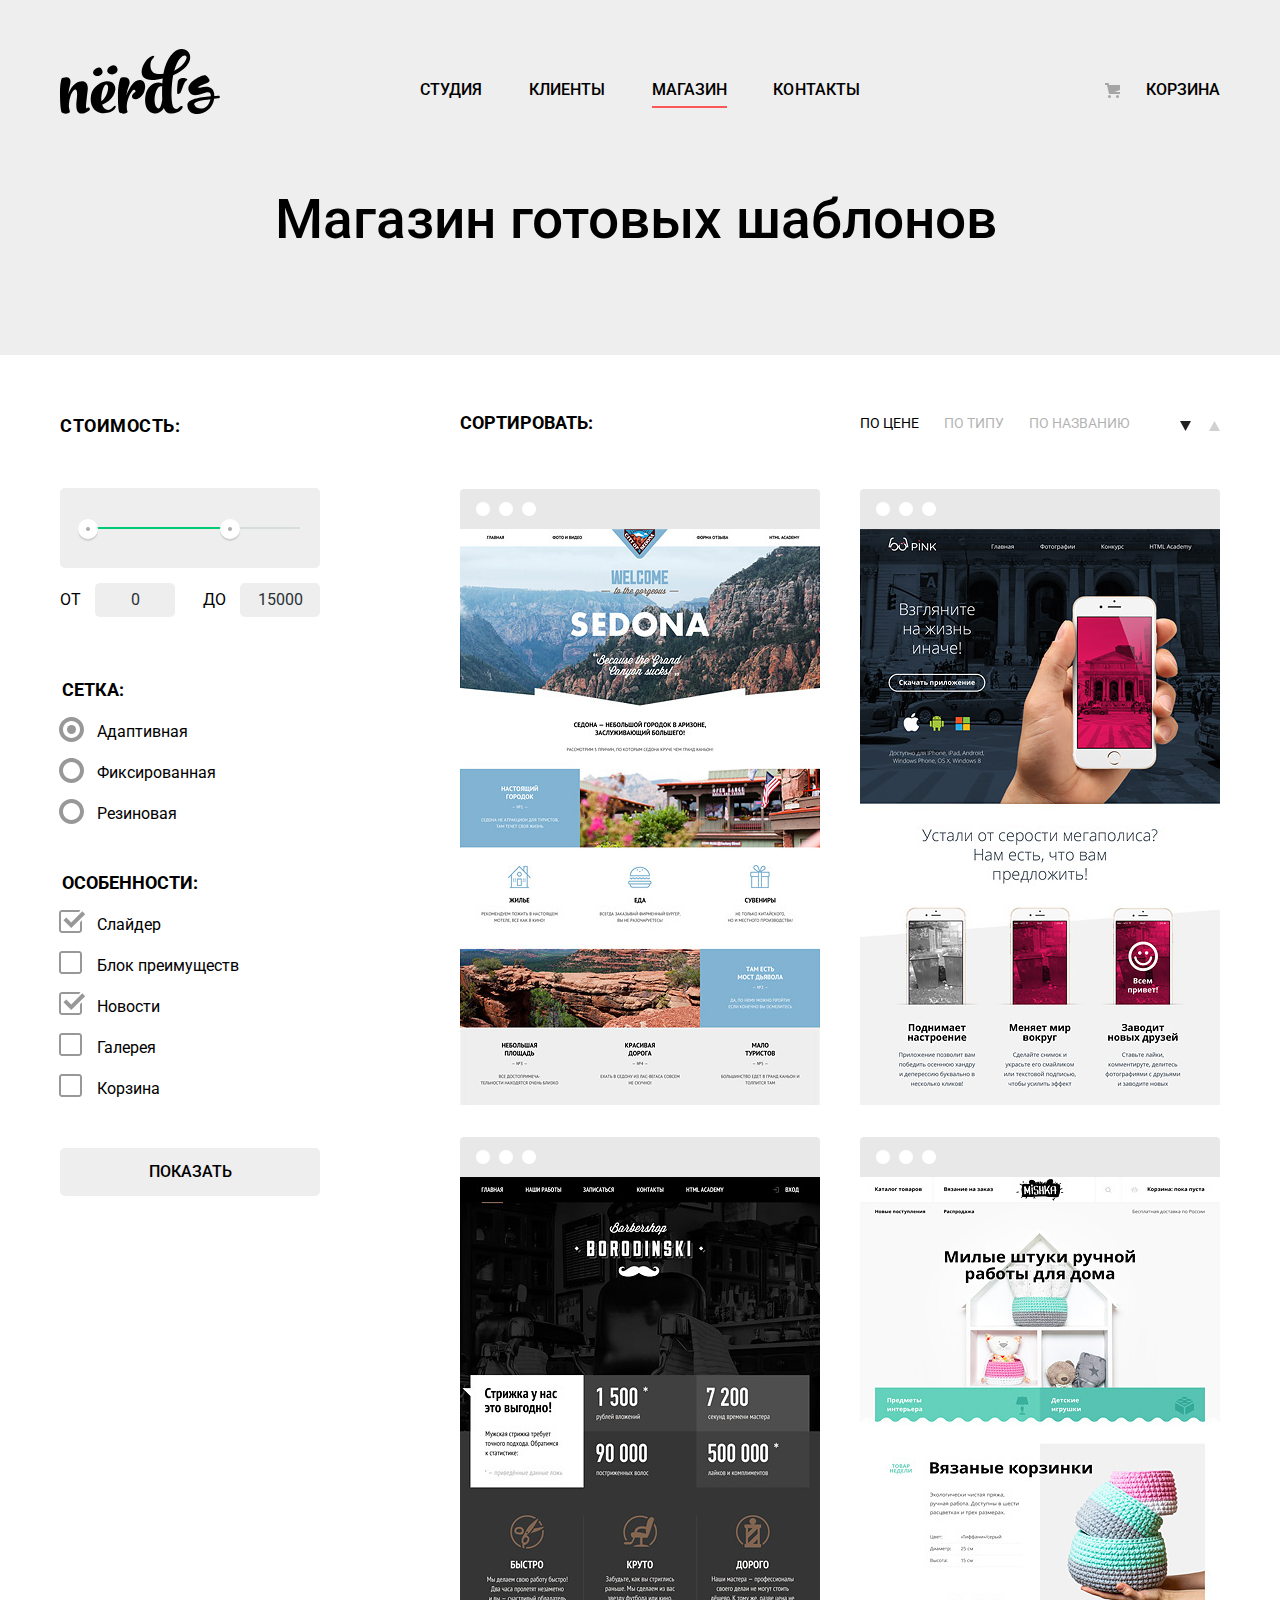
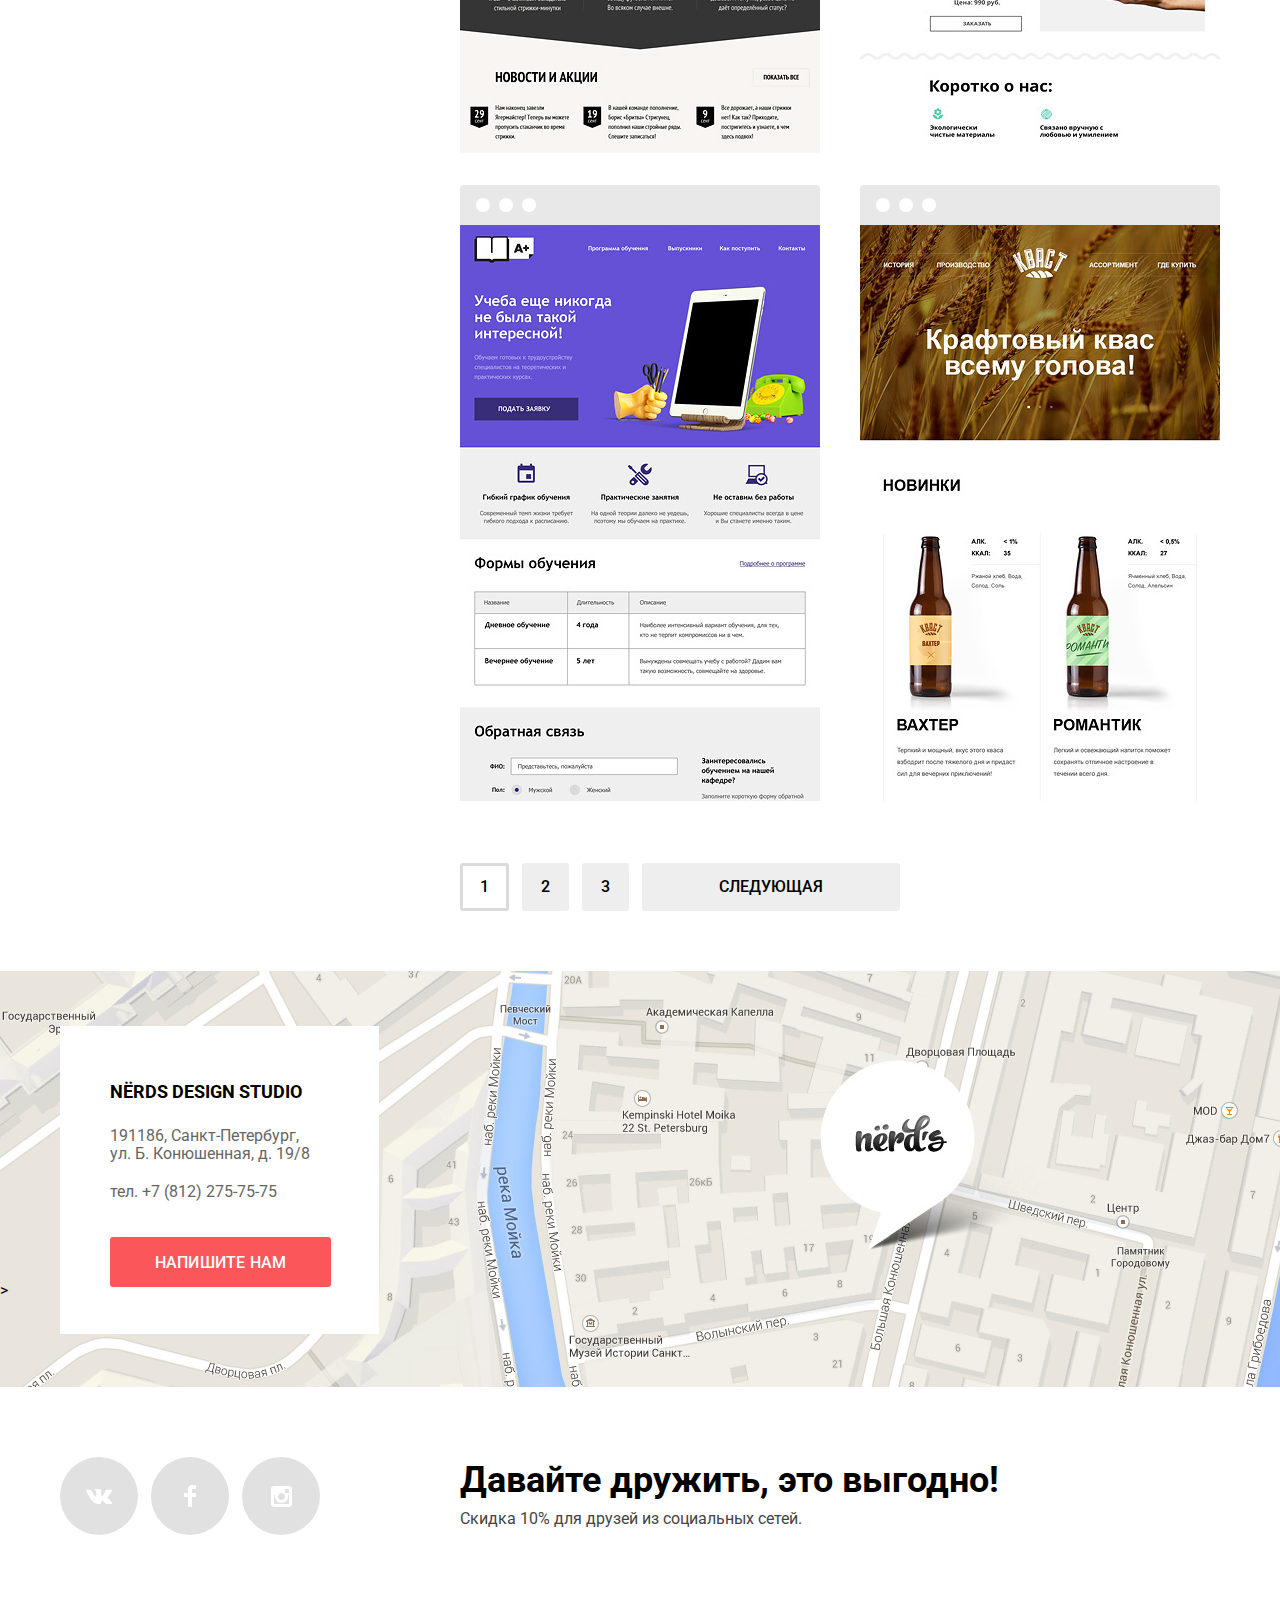
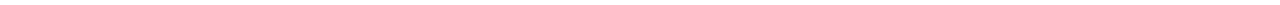
==== catalog.html @ 483138cd "+" ====
<!DOCTYPE html>
<html lang="ru">
<head>
	<meta charset="utf-8">
	<title>HTML Academy: Нёрдс</title>
	<link href="https://fonts.googleapis.com/css?family=Roboto:400,500,700&amp;subset=cyrillic" rel="stylesheet">
	<link rel="stylesheet" href="css/normalize-min.css">
	<link rel="stylesheet" href="css/style.css">
</head>
<body class="inner-page">
	<header class="header">
		<div class="container">
			<nav class="main-navigation">
				<a class="main-header-logo" href="index.html">
					<img src="img/nerds-logo.svg" alt="Дизайн-студия Nerds" width="160" height="65">
				</a>
				<ul class="site-navigation">
					<li><a href="index.html">Студия</a></li>
					<li><a href="#">Клиенты</a></li>
					<li class="site-navigation-current"><a href="catalog.html">Магазин</a></li>
					<li><a href="#">Контакты</a></li>
				</ul>
					<a class="cart" href="#">Корзина</a>
			</nav>
			<h1 class="page-title">Магазин готовых шаблонов</h1>
		</div>
	</header>
	<main class="container main-container">
		<div class="catalog-colums">
		<section class="filters-col">
			<h2 class="visually-hidden">Фильтр товаров</h2>
			<form class="filter" method="get" action="https://echo.htmlacademy.ru">
				<fieldset class="filter-item">
					<legend class="filter-item-cost">Стоимость:</legend>
					<div class="range-filter">
						<div class="range-controls">
							<div class="scale">
								<div class="bar"></div>
							</div>
							<div class="toggle toggle-min"></div>
							<div class="toggle toggle-max"></div>
						</div>
						<div class="price-controls">
							<label class="min-price">от
							<input type="text" name="min-price" value="0">
							</label>
							<label class="max-price">до
							<input type="text" name="max-price" value="15000"></label>
						</div>
					</div>
				</fieldset>
				<fieldset class="filter-grid">
					<legend>Сетка:</legend>
					<ul>
						<li class="filter-option">
							<input class="visually-hidden filter-input filter-radio" type="radio" name="grid" value="adaptive" checked id="filter-adaptive">
							<label for="filter-adaptive">Адаптивная</label></li>
						<li class="filter-option">
							<input class="visually-hidden filter-input filter-radio" type="radio" name="grid" value="fixed" id="filter-fixed">
							<label for="filter-fixed">Фиксированная</label></li>
						<li class="filter-option">
							<input class="visually-hidden filter-input filter-radio" type="radio" name="grid" value="rubber" id="filter-rubber">
							<label for="filter-rubber">Резиновая</label></li>
					</ul>
				</fieldset>
				<fieldset class="filter-features">
					<legend>Особенности:</legend>
					<ul>
						<li class="filter-option">
							<input class="visually-hidden filter-input filter-checkbox" type="checkbox" name="slider" checked id="filter-slider"><label for="filter-slider">Слайдер</label></li>
						<li class="filter-option">
							<input class="visually-hidden filter-input filter-checkbox" type="checkbox" name="benefit-block" id="filter-benefit-block"><label for="filter-benefit-block">Блок преимуществ</label></li>
						<li class="filter-option">
							<input class="visually-hidden filter-input filter-checkbox" type="checkbox" name="news" checked id="filter-news"><label for="filter-news">Новости</label></li>
						<li class="filter-option">
							<input class="visually-hidden filter-input filter-checkbox" type="checkbox" name="gallery" id="filter-gallery"><label for="filter-gallery">Галерея</label></li>
						<li class="filter-option">
							<input class="visually-hidden filter-input filter-checkbox" type="checkbox" name="cart" id="filter-cart"><label for="filter-cart">Корзина</label></li>
					</ul>
				</fieldset>
				<button type="submit" class="filter-button button">Показать</button>
			</form>
		</section>
		<section class="catalog-col">
			<h2 class="visually-hidden">Выбор макета</h2>
			<div class="filters-block">
				<p class="sort">Сортировать:</p>
				<ul class="sorting-list">
					<li class="sorting-list-current">По цене</li>
					<li><a href="#">По типу</a></li>
					<li><a href="#">По названию</a></li>
				</ul>
				<ul class="sorting-direction">
					<li><a class="sorting-link sorting-link-current" href="#"><svg xmlns="http://www.w3.org/2000/svg" xmlns:xlink="http://www.w3.org/1999/xlink" width="11" height="10" viewBox="0 0 11 10"><path fill="#231F20" d="M5.5 10L0 0h11"/></svg></a></li>
					<li><a class="sorting-link" href="#"><svg xmlns="http://www.w3.org/2000/svg" width="11" height="10" viewBox="0 0 11 10"><path fill="#231F20" d="M5.5 0L0 10h11z"/></svg></a></li>
				</ul>
			</div>
			<div class="catalog-list">
				<div class="catalog-item catalog-item-current">
					<img src="img/img-sedona.jpg" alt="Sedona" width="360" height="576">
					<div class="catalog-item-info">
						<h3 class="catalog-item-title"><a href="#">SEDONA</a></h3>
						<p>Информационный сайт для туристов</p>
						<a href="#" class="catalog-btn">9 900 руб.</a>
					</div>
				</div>
				<div class="catalog-item">
					<img src="img/img-pink.jpg" alt="Pink" width="360" height="576">
					<div class="catalog-item-info">
						<h3 class="catalog-item-title"><a href="#">PINK APP</a></h3>
						<p>Продуктовый лендинг приложения для iOS и Android</p>
						<a href="#" class="catalog-btn">9 900 руб.</a>
					</div>
				</div>
				<div class="catalog-item">
					<img src="img/img-barbershop.jpg" alt="Borododinski" width="360" height="576">
					<div class="catalog-item-info">
						<h3 class="catalog-item-title"><a href="#">BARBERSHOP</a></h3>
						<p>Сайт для салона красоты. Для мужчин, да.</p>
						<a href="#" class="catalog-btn">9 900 руб.</a>
					</div>
				</div>
				<div class="catalog-item">
					<img src="img/img-mishka.jpg" alt="Mishka" width="360" height="576">
					<div class="catalog-item-info">
						<h3 class="catalog-item-title"><a href="#">MISHKA</a></h3>
						<p>Интернет-магазин вязанных игрушек</p>
						<a href="#" class="catalog-btn">9 900 руб.</a>
					</div>
				</div>
				<div class="catalog-item">
					<img src="img/img-aplus.jpg" alt="Obuchenie" width="360" height="576">
					<div class="catalog-item-info">
						<h3 class="catalog-item-title"><a href="#">A PLUS</a></h3>
						<p>Лендинг курсов повышения квалификации</p>
						<a href="#" class="catalog-btn">9 900 руб.</a>
					</div>
				</div>
				<div class="catalog-item">
					<img src="img/img-kvast.jpg" alt="Kwas" width="360" height="576">
					<div class="catalog-item-info">
						<h3 class="catalog-item-title"><a href="#">КВАСТ</a></h3>
						<p>Промо-сайт производителя крафтового кваса</p>
						<a href="#" class="catalog-btn">9 900 руб.</a>
					</div>
				</div>
			</div>
			<ul class="pagination-list">
				<li class="pagination-item pagination-item-current"><a href="#">1</a></li>
				<li class="pagination-item"><a href="#">2</a></li>
				<li class="pagination-item"><a href="#">3</a></li>
				<li class="pagination-item pagination-item-next "><a href="#">Следующая</a></li>
			</ul>
		</section>
		</div>
	</main>
	<footer class="footer">
		<div class="map">
			<div class="container">
				<div class="write-us">
					<p class="write-title">Nёrds design studio</p>
					<p class="write-contact">191186, Санкт-Петербург, ул. Б. Конюшенная, д. 19/8</p>
					<p class="write-contact"> тел. +7 (812) 275-75-75</p>
					<a class="write-btn btn red-btn" href="#">Напишите нам</a>
				</div>
			</div>>
		</div>
		<div class="footer-row">
			<div class="container">
				<div class="social-icon">
					<ul>
						<li><a class="social-button" href="#">
							<span class="visually-hidden">Вконтакте</span>
							<svg version="1.1" id="Layer_1" xmlns="http://www.w3.org/2000/svg" xmlns:xlink="http://www.w3.org/1999/xlink" x="0px" y="0px"
	 width="26px" height="15px" viewBox="0 0 26 15" enable-background="new 0 0 26 15" xml:space="preserve">
<path fill="#FFFFFF" d="M16.138,11.51c0.956-0.309,2.18,2.04,3.483,2.939c0.978,0.681,1.727,0.534,1.727,0.534l3.473-0.05
	c0,0,1.815-0.112,0.957-1.554c-0.071-0.12-0.503-1.069-2.585-3.022c-2.177-2.043-1.882-1.712,0.739-5.244
	c1.597-2.153,2.236-3.468,2.036-4.028c-0.192-0.539-1.365-0.399-1.365-0.399L20.69,0.713c-0.381,0.001-0.704,0.119-0.851,0.515
	c-0.003,0.004-0.621,1.666-1.445,3.079c-1.741,2.989-2.436,3.148-2.724,2.961c-0.661-0.433-0.494-1.737-0.494-2.664
	c0-2.897,0.432-4.105-0.846-4.417c-0.427-0.104-0.739-0.172-1.828-0.182c-1.392-0.021-2.574,0-3.244,0.329
	c-0.445,0.223-0.786,0.712-0.579,0.74c0.26,0.035,0.843,0.16,1.155,0.586c0.401,0.552,0.389,1.789,0.389,1.789
	s0.229,3.411-0.54,3.834c-0.528,0.29-1.25-0.302-2.803-3.016C6.087,2.879,5.488,1.345,5.488,1.345S5.372,1.06,5.162,0.904
	C4.912,0.719,4.562,0.66,4.562,0.66L0.848,0.684c0,0-0.558,0.016-0.763,0.262C-0.097,1.164,0.07,1.614,0.07,1.614
	s2.909,6.881,6.203,10.347c3.02,3.182,6.452,2.971,6.452,2.971h1.555c0,0,0.469-0.054,0.709-0.312
	c0.224-0.24,0.214-0.691,0.214-0.691S15.172,11.82,16.138,11.51z"/>
</svg>
						</a></li>
						<li><a class="social-button" href="#">
							<span class="visually-hidden">Фейсбук</span>
							<svg version="1.1" id="Layer_2" xmlns="http://www.w3.org/2000/svg" xmlns:xlink="http://www.w3.org/1999/xlink" x="0px" y="0px"
	 width="12px" height="22px" viewBox="0 0 12 22" enable-background="new 0 0 12 22" xml:space="preserve">
<path fill="#FFFFFF" d="M12,4V0H8C5.791,0,4,1.791,4,4v4H0v4h4v10h4V12h4V8H8V4H12z"/>
</svg></a></li>
						<li><a class="social-button" href="#">
							<span class="visually-hidden">Инстаграм</span>
							<svg version="1.1" id="Layer_3" xmlns="http://www.w3.org/2000/svg" xmlns:xlink="http://www.w3.org/1999/xlink" x="0px" y="0px"
	 width="21px" height="21px" viewBox="0 0 21 21" enable-background="new 0 0 21 21" xml:space="preserve">
<path fill="#FFFFFF" d="M18,0H3C1.35,0,0,1.35,0,3v15c0,1.65,1.35,3,3,3h15c1.65,0,3-1.35,3-3V3C21,1.35,19.65,0,18,0z M10.5,7
	c1.93,0,3.5,1.57,3.5,3.5S12.43,14,10.5,14S7,12.43,7,10.5S8.57,7,10.5,7z M18,18H3V9h1.181C4.067,9.482,4,9.983,4,10.5
	c0,3.59,2.91,6.5,6.5,6.5s6.5-2.91,6.5-6.5c0-0.517-0.066-1.018-0.181-1.5H18V18z M18,7h-4V3h4V7z"/>
</svg>
						</a></li>
					</ul>
				</div>
				<div class="footer-text">
					<p class="footer-text-title">Давайте дружить, это выгодно!</p>
					<p class="footer-text-description">Скидка 10% для друзей из социальных сетей.</p>
				</div>
			</div>
		</div>
	</footer>
	<section class="modal modal-wrt-us">
		<p class="modal-info">Напишите нам</p>
		<form class="appointment-form" action="https://echo.htmlacademy.ru" method="post">
			<p class="appointment-info">
				<label for="appointment-name">Ваше имя:</label>
				<input id="appointment-name" type="text" name="name" value="" placeholder="Имя Фамилия">
			</p>
			<p class="appointment-info">
				<label for="appointment-email">Ваш e-mail:</label>
				<input id="appointment-email" type="email" name="email" value="" placeholder="email@example.com">
			</p>
			<p class="appointment-info">
				<label for="appointment-text">Текст письма:</label>
				<textarea id="appointment-text" name="text" placeholder="В свободной форме"></textarea>
			</p>
			<button class="modal-write-btn" type="submit">Отправить</button>	
		</form>
		<button class="modal-close" type="button">Закрыть</button>
	</section>
	<!--<p>Репозиторий создан для обучения на интенсивном онлайн‑курсе «<a href="https://htmlacademy.ru/intensive/htmlcss">Профессиональный HTML и CSS, уровень 1</a>».</p>
	<script src="js/script-min.js"></script>-->
</body>
</html>
---- css/style.css ----
body {
	margin: 0;
	padding: 0;
	min-width: 1200px;

	font-family: Roboto, Arial, sans-serif;
	font-size: 16px;
	line-height: 24px;
	font-weight: 400;
	color: #000000;

	background-color: #ffffff;
}
a {
	text-decoration: none;
}

.container {
	width: 1200px;
	margin: 0 auto;
	padding: 0 20px;
	-webkit-box-sizing: border-box;
	        box-sizing: border-box;
}

.visually-hidden {
  position: absolute;
  width: 1px;
  height: 1px;
  clip: rect(0 0 0 0);
}
/*кнопки*/
.btn {
	position: relative;
	display: inline-block;
	padding: 17px 16px 15px;
	font-weight: 500;
	font-size: 16px;
	line-height: 18px;
	font-family: inherit;
	vertical-align: middle;
	text-align: center;
	text-transform: uppercase;
	text-decoration: none;
	letter-spacing: 0.012em;
	border: none;
	border-radius: 3px;
	cursor: pointer;
}

.btn:focus {
    -webkit-box-shadow: 0 0 3px 1px rgb(141, 165, 230);
            box-shadow: 0 0 3px 1px rgb(141, 165, 230);
}
.btn:active {
  	color: rgba(255, 255, 255, 0.3);
    -webkit-box-shadow: 0 3px rgba(0, 0, 0, 0.1) inset;
            box-shadow: 0 3px rgba(0, 0, 0, 0.1) inset;
}
.slide-btn {
	width: 240px;
	padding: 15px 0;
}
.red-btn {
  	color: #ffffff;
  	background-color: #fb565a;
}
.features-btn {
	padding: 15px 41px;
}
.red-btn:hover,
.red-btn:focus {
  	background-color: #e74246;
}

.red-btn:active {
  	background-color: #d7373b;
}
.green-btn{
  	color: rgb(255, 255, 255);
  	background-color: #00ca74;
}
.green-btn:hover,
.green-btn:focus {
  	background-color: #00bc6c;
}
.green-btn:active {
  	background-color: #00aa62;
}
.yellow-btn{
  	color: #ffffff;
  	background-color: #efc84a;
}
.yellow-btn:hover,
.yellow-btn:focus {
  	background-color: #eab534;
}
.yellow-btn:active {
  	background-color: #eab534;
}

.social-button {
	display: -webkit-box;
	display: -ms-flexbox;
	display: flex;
	-webkit-box-align: center;
	    -ms-flex-align: center;
	        align-items: center;
	-webkit-box-pack: center;
	    -ms-flex-pack: center;
	        justify-content: center;
	height: 78px;
	width: 78px;
	background-color: #e1e1e1;
	border-radius: 50%;
}

.social-button:hover {
	background-color: #e74246;
}

.social-button:focus {
	background-color: #d7373b;
	-webkit-box-shadow: inset 0 3px 0 0 #c23235;
	        box-shadow: inset 0 3px 0 0 #c23235;
}
.social-button:hover path {
	fill: #ffffff;
}
.social-button:focus path {
	fill: rgba(227,115,118, 0.3);
}
.write-btn {
	min-width: 189px;
  	margin: 36px 0 0 50px;
}
/*Кнопки*/
.header {
	background-color: #eeeeee;

	margin-bottom: 80px;
}
.main-navigation {
	display: -webkit-box;
	display: -ms-flexbox;
	display: flex;
	
}
.main-header-logo {
	
	width: 160px;
	margin-right: 200px;
	margin-top: 49px;
}
.site-navigation {
	display: -webkit-box;
	display: -ms-flexbox;
	display: flex;
	-webkit-box-pack: justify;
	    -ms-flex-pack: justify;
	        justify-content: space-between;

	width: 440px;
	margin-right: auto;
	margin-top: 75px;
	padding: 0;
	letter-spacing: 0.0047em;
}
.site-navigation-current {
  position: relative;
}

.site-navigation-current a:not([href]) {
  background-color: #000000;
}

.site-navigation-current::after {
  content: "";

  position: absolute;
  left: 0;
  bottom: 0;

  height: 2px;
  width: 100%;

  background-color: #fb565a;
}
.cart {
	position: relative;

	width: 160px;
	margin-top: 75px;

	padding: 0px;

	text-align: right;
}
.cart-current {
  position: relative;
}
.cart::before {
	content: "";

	position: absolute;
	top: 8px;
	left: 45px;

	width: 15px;
	height: 15px;

	background-image: url(../img/cart-icon.svg);
	background-repeat: no-repeat;
	background-position: 0 0;
	opacity: 0.3;
}

.cart-current a:not([href]) {
  background-color: #000000;
}
.cart-current::after {
  content: "";

  position: absolute;
  bottom: 0;
  left: 50px;
  right: 1px;

  height: 2px;

  background-color: #fb565a;
}

a.main-header-logo:hover {
	opacity: 0.8;
}
a.main-header-logo:focus {
	opacity: 0.3;
}

.main-navigation {
	font-size: 16px;
	line-height: 30px;
	color: #000000;
	text-transform: uppercase;
	font-weight: 500;
}

.site-navigation {
	list-style: none;
}

.site-navigation a,
.cart {
	color: #000000;
}
.site-navigation a:hover,
.cart:hover {
	color: #fb565a; 
}
.site-navigation a:focus,
.cart:focus {
	color: rgba(0,0,0,0.3); 
}
.slider {
	position: relative;
}
.slides {
	margin: 0;
	padding: 0;
}
.slide {
	display: none;
	padding: 67px 0 83px 0;	
}
.slide:nth-child(1) {
	display: block; 
}
.slide:nth-child(1) {
	background-image: url("../img/slider-1.png");
	background-repeat: no-repeat;
	background-position: 433px 9px;
}
.slide:nth-child(2) {
	background-image: url("../img/slider-2.png");
	background-repeat: no-repeat;
	background-position: 100% 0;
}
.slide:nth-child(3) {
	background-image: url("../img/slider-3.png");
	background-repeat: no-repeat;
	background-position: 100% 20px;
}
.slide h3 {
	width: 600px;
	margin: 0;
	margin-bottom: 27px;

	font-size: 55px;
	line-height: 55px;
	font-weight: 500;
}
.slide p {
	font-size: 16px;
	line-height: 24px;
	margin: 0;
	margin-bottom: 40px;
	max-width: 430px;

	color: #283136;
}
.slider-controls {
	position: absolute;
	left: 50%;
	bottom: 104px;
	z-index: 100; 

	width: 160px;
	height: 18px;

	text-align: center;
	font-size: 0;
	-webkit-transform: translateX(-50%);
	    -ms-transform: translateX(-50%);
	        transform: translateX(-50%);
}
.slider-controls i {
	position: relative;

	display: inline-block;
	width: 18px;
	height: 18px;
	padding: 8px; 
	border-radius: 50%; 
	cursor: pointer; 
}

.slider-controls i::after {
	content: ""; 
	
	position: absolute;
	top: 8px; 
	left: 8px;
	z-index: 1;
	
	width: 18px;
	height: 18px;

	background: #ffffff;
	border-radius: 50%;
}

.slider-controls .active::before {
	content: "";

	position: absolute;

	top: 50%;
	left: 50%;
	z-index: 2;

	width: 4px;
  	height: 4px;
  	margin: -4px;
  
  	background-color: inherit;
  	border: 2px solid #c1c1c1;
  	border-radius: 50%;

}
.main-container { 
	color: #000000;

	background-color: #ffffff;	
}
.features-list {
	list-style: none;

	margin: 0px;
	padding: 0px;

	display: -webkit-box;

	display: -ms-flexbox;

	display: flex;
	-webkit-box-pack: start;
	    -ms-flex-pack: start;
	        justify-content: flex-start;
	border-bottom: 2px solid #eeeeee;
}

.features-item {
	width: 300px;

	margin-right: 100px;
	margin-bottom: 80px;
}
.features-list h3 {
	font-size: 24px;
	line-height: 30px;
	font-weight: 500;

	margin: 0;
	padding: 0;

	margin-top: 19px;
	margin-bottom: 15px;
}
.features-list p {
	display: block;

	width: 260px;
	font-size: 16px;
	line-height: 24px;
	color: #283136;

	margin: 0;
	padding: 0;

	margin-bottom: 34px;
}

.features-item a {
	color: #ffffff;
	font-size: 16px;
	line-height: 18px;
	text-transform: uppercase; 
}
.info {
	display: -webkit-box;
	display: -ms-flexbox;
	display: flex;
	-webkit-box-pack: justify;
	    -ms-flex-pack: justify;
	        justify-content: space-between;
	margin-top: 40px;
	padding-bottom: 48px;
    border-bottom: 1px solid #eeeeee;
}

.info-description {
	width: 700px;
}
.info-stats {
	width: 360px;
}

.info-title {
	font-size: 45px;
	line-height: 45px;
	font-weight: 500;
	text-align: left;

	margin: 0;
	padding: 0;

	margin: 34px 0;
}
.info-lead {
	display: block;
	width: 660px;

	font-size: 16px;
	line-height: 24px;

	color: #283136;

	margin: 0;
	padding: 0;

	margin-bottom: 40px;
}
.info-features {
	list-style: none;

	margin: 0;
	padding: 0;
}
.info-features li {
	position: relative;

	margin-left: 37px;
	margin-bottom: 25px;
}

.info-features li::before {
	content: "";
	position: absolute;

	top: 10px;
	left: -35px;

	width: 25px;
	height: 2px;

	background-color: #fb565a;
}
.info-features-title {
	font-size: 16px;
	line-height: 24px;
	font-weight: 700;
	text-transform: uppercase;

	margin: 0;
	padding: 0;

	margin-bottom: 23px;
}
.info-logo {
	margin-bottom: 30px;
}
.info-stats b {
	display: block;

	font-size: 16px;
	line-height: 24px;
	font-weight: 700;
	text-transform: uppercase;

	margin: 0;
	padding: 0;
	margin-left: 17px;
	margin-bottom: 24px;
}
.info-stats-table {
	width: 100%;
	margin: 0;
	padding: 0;
	margin-top: 40px;
	border-collapse: collapse;
}
.info-stats-table td {
	padding: 7px 24px 18px 0;
}
.table-percent {
	font-size: 45px;
	line-height: 37px;
	font-weight: 700;
}
.table-percent span {
	font-size: 23px;
	line-height: 20px;
	font-weight: 700;

	vertical-align: top;
}
.table-text {
	font-size: 16px;
	line-height: 18px;
	color: #283136;
	font-weight: 400;
}
.carousel {
	margin-bottom: 80px
}
.carousel {
  margin: 0 auto;
  width: 1160px;
}
.carousel-list  {
  
  display: -webkit-box;
  
  display: -ms-flexbox;
  
  display: flex;
  
  -webkit-box-pack: justify;
  
      -ms-flex-pack: justify;
  
          justify-content: space-between;
  margin-top: 0;
  padding: 0;
  margin-bottom: 80px;
  border-top: 2px solid #eeeeee;
  border-bottom: 2px solid #eeeeee;
}
.carousel-item {
	position: relative;
}
.carousel-item::after {
  content: " ";

  position: absolute;
  right:-17px;
  top:62px;

  display: block;
  width:3px;
  height:52px;
  background-color:#eeeeee;
}

.carousel-item:last-child::after {
  content: none;
}
.carousel-item {
  display: -webkit-box;
  display: -ms-flexbox;
  display: flex;
  -webkit-box-pack: justify;
      -ms-flex-pack: justify;
          justify-content: space-between;
  width: 260px;
  height: 180px;
  padding: 0;
  margin: 0;
  text-align: center;
  vertical-align: middle;
}

.carousel-item a {
	width: 100%;
	opacity:  0.2; 
}
.carousel-item a:hover {
	opacity: 1;
}

.carousel-item a:focus {
	opacity:  0.1;
}

/*catalog*/
.inner-page .header {
	margin-bottom: 56px;
	min-height: 355px;
}
.page-title {
	font-size: 55px;
	line-height: 55px;
	-webkit-box-align: center;
	    -ms-flex-align: center;
	        align-items: center;
	font-weight: 500;
	margin: 0;
	padding: 0;

	margin-top: 68px;
	margin-left: 215px;
}
.filter-option,
.sorting-list,
.sorting-direction {
	list-style: none;
}
.filter-item {
	margin: 0;
	padding: 0;
	border: none;
	margin-bottom: 58px;
}
.range-filter {
	width: 260px;
	margin-top: 47px;
}
.range-controls {
	position: relative;

	height: 41px;
	background-color: #eeeeee;
	border-radius: 5px;

	margin-bottom: 15px;
	padding-top: 39px;
	padding-right: 20px;
	padding-left: 20px; 
}
.range-controls .scale {
	height: 2px;
	background-color: #d7dcde;
}
.range-controls .bar {
	width: 70%;
	height: 2px;

	background-color: #00ca74;
}
.range-controls .toggle {
	position: absolute;
	top: 31px;
	left: 0;
	width: 4px;
	height: 4px;
	padding: 0;

	border: 8px solid #ffffff;
	background-color: #ababab;
	-webkit-box-shadow: 0 2px 1px 0 #cfcfcf;
	        box-shadow: 0 2px 1px 0 #cfcfcf;
	border-radius: 50%;
	cursor: pointer;
}
.range-controls .toggle-min {
	left: 18px;
}
.range-controls .toggle-max {
	left: 160px;
}
.price-controls {
	font-size: 0;
}
.price-controls label {
	display: inline-block;
	width: 50%;

	font-size: 16px;
	text-transform: uppercase;
}
.price-controls input {
	width: 60px;
	padding: 8px 10px;
	margin-left: 10px;

	font-family: Roboto, Arial, sans-serif;
	font-size: 16px;
	text-align: center;
	color: #283136;

	border: none;
	border-radius: 5px;
	background-color: #eeeeee;
}
.max-price {
	text-align: right;
}

.filters-col {
	width: 260px;

}

.filter ul {
	margin: 0;
	padding: 0;
	margin-top: 15px;
}
.filter fieldset {
 	border: none;
 	padding: 0;
}
.filter legend {
	padding: 0;
	margin: 0;

 	font-size: 18px;
 	line-height: 30px;
  	font-weight: 700;
  	text-transform: uppercase;
}
.filter-item-cost {
	letter-spacing: 0.03em;

}
.filter-grid {
	margin-bottom: 25px;
}
.filter-features {
	margin-bottom: 30px;
}
.filter-option {
	position: relative;
	display: block;

	margin-bottom: 17px;
	margin-left: 35px;
}
.filter-input {
	font-size: 16px;
	line-height: 20px;
	color: #283136;
}

.filter-radio + label::before {
	content: "";
	position: absolute;

	left: -38px;
	top: -3px;

	width: 27px;
	height: 25px;

	background-image: url(../img/radio-off.svg);
	background-repeat: no-repeat;
	background-position: 0 0;
	opacity: 0.4;
}
.filter-radio:checked + label::before {
	content: "";
	position: absolute;

	width: 27px;
	height: 25px;

	left: -38px;
	top: -3px;

	background-image: url(../img/radio-on.svg);
	background-repeat: no-repeat;
	background-position: 0 0;
	opacity: 0.4;
}
.filter-checkbox + label::before {
	content: "";
	position: absolute;

	width: 27px;
	height: 25px;

	left: -38px;
	top: -3px;

	background-image: url(../img/checkbox-off.svg);
	background-repeat: no-repeat;
	background-position: 0 0;
	opacity: 0.4;
}
.filter-checkbox:checked + label::before {
	content: "";
	position: absolute;
	width: 27px;
	height: 25px;
	left: -38px;
	top: -3px;

	background-image: url(../img/checkbox-on.svg);
	background-repeat: no-repeat;
	background-position: 0 0;
	opacity: 0.4;
}

.filter-checkbox:focus + label,
.filter-radio:focus + label,
.filter-checkbox:focus + label::before,
.filter-radio:focus + label::before,
.filter-input + label:hover,
.filter-input + label:hover::before {
	opacity: 1;
	color: #000000;
}
.filter-checkbox:disabled + label,
.filter-radio:disabled + label::before,
.filter-input:disabled + label,
.filter-input:disabled + label::before { 
	opacity: 0.3;
}

.filter-button {
	border: none;
	background-color: #eeeeee;
	font-size: 16px;
	line-height: 18px;
	text-transform: uppercase;
	font-weight: 500;

	padding: 0;
	width: 100%;

	text-align: center;
	vertical-align: middle;

	padding: 15px;
	-webkit-box-sizing: border-box;
	        box-sizing: border-box;
	border-radius: 5px;
}
.filter-button:hover {
	background-color: #dfdfdf; 
}
.filter-button:focus {
	background-color: #d5d5d5;
	color: rgba(0,0,0,0.3);
	-webkit-box-shadow: 2px 0 solid #bfbfbf;
	        box-shadow: 2px 0 solid #bfbfbf;
}
.filters-block {
	display: -webkit-box;
	display: -ms-flexbox;
	display: flex;
	-webkit-box-pack: start;
	    -ms-flex-pack: start;
	        justify-content: flex-start;
	-webkit-box-align: start;
	    -ms-flex-align: start;
	        align-items: flex-start;
	margin-top: 3px;
}
.sort {
	font-size: 18px;
	line-height: 18px; 
	text-transform:uppercase;
	font-weight: 700;
	margin: 0;
	padding: 0;

	width: 400px;
}

.sorting-list {

	display: -webkit-box;

	display: -ms-flexbox;

	display: flex;
	-ms-flex-wrap: wrap;
	    flex-wrap: wrap;
	-webkit-box-align: start;
	    -ms-flex-align: start;
	        align-items: flex-start;
	padding: 0;
	margin: 0;
	margin-bottom: 57px;
	width: 300px;
 	margin-right: 20px;
	text-transform: uppercase;
	
}
.sorting-list li {

	font-size: 14px;
	line-height: 18px;
	margin-right: 25px;

}
.sorting-list a {
	color: #000000;
	opacity: 0.3;
}
.sorting-list a:hover,
.sorting-list a:focus {
	opacity: 0.6;
}

.sorting-list a:active,
.sorting-list-current {
	opacity: 1;
}


.sorting-direction {
	display: -webkit-box;
	display: -ms-flexbox;
	display: flex;
	-webkit-box-pack: justify;
	    -ms-flex-pack: justify;
	        justify-content: space-between;
	-webkit-box-align: center;
	    -ms-flex-align: center;
	        align-items: center;
	margin: 0;
	padding: 0;
	width: 40px
}

.sorting-link {
	opacity: 0.2;
}

.sorting-link:hover {
	opacity: 0.5;
}

.sorting-link-current {
	opacity: 1.0;
}


.catalog-list {
	display: -webkit-box;
	display: -ms-flexbox;
	display: flex;
	-ms-flex-wrap: wrap;
	    flex-wrap: wrap;
	padding: 0;
	margin: 0;
	margin-bottom: 30px;
}
.catalog-col{
	width: 760px;
}
.catalog-colums {
	display: -webkit-box;
	display: -ms-flexbox;
	display: flex;
	-webkit-box-pack: justify;
	    -ms-flex-pack: justify;
	        justify-content: space-between;
}

.catalog-item {
	position: relative;
	width: 358px;
	margin-bottom: 25px;
	margin-right: 42px;
}

.catalog-item-info {
	display: none;
	position: absolute;
	margin: 0;
	width: 240px;
	height: 160px;
	bottom: 0;
	left: 0;
	background-color: #eeeeee;
	padding: 28px 60px 50px 60px;
}

.catalog-item::before {
	content: "";
	display: block;
	width: 360px;
	height: 40px;

	background-image: url(../img/browser.png);
	background-repeat: no-repeat;
	background-position: 0 0;
	opacity: 0.12;
}
.catalog-item:hover .catalog-item-info {
	display: block;
} 


.catalog-item:hover {
	-webkit-box-shadow: 0 6px 15px rgba(0,1,1,.25);
	        box-shadow: 0 6px 15px rgba(0,1,1,.25);
}
.catalog-item:hover::before {

	opacity: 1;
}
.catalog-item h3 {
	margin: 0;
	font-size: 18px;
	line-height: 30px;
	font-weight: 700;
	-webkit-box-align: center;
	    -ms-flex-align: center;
	        align-items: center;
	margin-left: 83px;
	margin-bottom: 15px;
	text-transform: uppercase;
}
.catalog-item-title a{
	color: #000000;
}
.catalog-item-info p {
	width: 200px;
	text-align: center;
	margin: 0;
	
	color: #666666;
	font-size: 16px;
	line-height: 18px;

	-webkit-box-align: center;

	    -ms-flex-align: center;

	        align-items: center;

	margin-left: 20px;
	margin-bottom: 45px;
}

.catalog-btn {
	border: none;
	border-radius: 3px;
	background-color: #fb565a;
	color: #ffffff;
	font-size: 16px;
	line-height: 18px;
	text-align: center;
	text-transform: uppercase;

	padding: 15px 60px;

	margin-bottom: 50px;
	margin-left: 20px;
}
/*кнопки цвет не меняют(((*/
.catalog-btn:hover {
	background-color: #fb565a;
	color: #ffffff;
}
.catalog-btn:focus {
	background-color: #e74246;
	
}
.catalog-btn:active {
	background-color: #d7373b;

}

.catalog-item:nth-child(2n) {
	margin-right: 0px;
}


.pagination-list {
	display: -webkit-box;
	display: -ms-flexbox;
	display: flex;
	-ms-flex-wrap: wrap;
	    flex-wrap: wrap;
	padding: 0;
	margin: 0;
	margin-bottom: 60px;
	list-style: none;
	margin-bottom: 60px
}
.pagination-item {
	margin-right: 13px;
}
.pagination-item:last-child {
	margin-right: 0;
}
.pagination-item a {
	display: block;
	padding: 15px 19px;

	font-size: 16px;
	line-height: 18px;
	color: #000000;
	font-weight: 500;
	text-align: center;

	background-color: #eeeeee;
	text-transform: uppercase;
	border-radius: 3px;
}
.pagination-item a:hover {
	background-color: #dfdfdf;
}
.pagination-item a:focus {
	background-color: #d5d5d5;
	color: rgba(0,0,0,0.3);
}
.pagination-item-current a {
	background-color: #ffffff;
	border: 3px solid #dbdbdb;
	padding: 12px 17px;

}
.pagination-item-next a {
	width: 220px;
}

.footer {
	color: #000000;
	background-color: #ffffff;
	/*margin-top: 80px;*/
}
/*карта по пп не совпадает*/
.map {
	background-image: url(../img/map.jpg);
	background-repeat: no-repeat;
	background-position: 0 0;
	background-size: cover;

	width: 100%;
	height: 416px;
}

.write-us {
	position: relative;
	width: 319px;
	height: 308px;
	background-color: #ffffff;
	top: 55px;
}
.write-title {
	font-size: 18px;
	line-height: 30px;
	text-transform: uppercase;
	font-weight: 700;
	margin: 0;
	padding: 0;

	padding-left: 50px;
	padding-top: 51px;
}

.write-contact {
	display: block;
	width: 210px;
	color: #666666;
	font-size: 16px;
	line-height: 18px;
	margin: 0;
	padding: 0;

	padding-left: 50px;
	padding-top: 20px; 
}
.footer-row .container {
	display: -webkit-box;
	display: -ms-flexbox;
	display: flex;
	-webkit-box-pack: start;
	    -ms-flex-pack: start;
	        justify-content: flex-start;
}
.footer-text {
	width: 560px;
}
.footer-text-title {
	font-size: 36px;
	line-height: 36px;
	font-weight: 700;
	color: #000000;

	margin: 0;
	padding: 0;

	margin-top: 75px; 
}

.footer-text-description {
	font-size: 16px;
	line-height: 22px;
	color: #444444;

	margin: 0;
	padding: 0;

	margin-top: 10px;
}
.social-icon {
	margin: 70px 140px 70px 0;
}
.social-icon ul {
	display: -webkit-box;
	display: -ms-flexbox;
	display: flex;
	-ms-flex-wrap: wrap;
	    flex-wrap: wrap;
	-webkit-box-pack: justify;
	    -ms-flex-pack: justify;
	        justify-content: space-between;
	width: 260px;
	margin: 0 auto;
	padding: 0;

	list-style: none;
}
.social-icon a {
	text-align: center;
	color: #ffffff;
}
.social-icon a:hover {
	background-color: #e74246;
}
.social-icon a:focus {
	background-color: #d7373b;
}

/*ФОРМА*/
.modal {
	position: fixed;

	color: #000000;

	background-color: #ffffff;

	-webkit-box-shadow: 0 30px 50px rgba(0, 0, 0, 0.7);

	        box-shadow: 0 30px 50px rgba(0, 0, 0, 0.7);
}

.modal-wrt-us {
	top: 50%;
	left: 50%;
	-webkit-transform: translate(-50%, -50%);
	    -ms-transform: translate(-50%, -50%);
	        transform: translate(-50%, -50%);

	width: 760px;
	padding: 70px 100px 84px 100px;
	

	display: none;
}
.appointment-info {
	margin: 0;
	padding: 0;
}
.modal-info {
	margin: 0;
	margin-bottom: 40px;

	font-size: 45px;
	line-height: 45px;
	font-weight: 500;
}
.appointment-info {
	margin-bottom: 40px;
}

.appointment-form {
	display: -webkit-box;
	display: -ms-flexbox;
	display: flex;
  	-ms-flex-wrap: wrap;
  	    flex-wrap: wrap;
  	-webkit-box-pack: justify;
  	    -ms-flex-pack: justify;
  	        justify-content: space-between;
}
.modal-show {
	display: block;
}
.appointment-form label {
	display: none;
	margin: 0;
	font-size: 16px;
	line-height: 18px;
	font-weight: 700;
	margin-bottom: 7px;
}
.appointment-form input[type="text"],
.appointment-form input[type="email"] {
	-webkit-box-sizing: border-box;
	        box-sizing: border-box;
	width: 359px;
	padding: 10px 10px;
}
.appointment-form textarea {
	-webkit-box-sizing: border-box;
	        box-sizing: border-box;
	width: 760px;
	padding: 7px 13px;
	padding-bottom: 55px;
}
.appointment-form input[type="text"],
.appointment-form input[type="email"],
.appointment-form textarea {
	font: inherit;
	color: rgba(68,68,68,0.5);
	border: 2px solid #d7dcde;
}
.appointment-form input[type="text"]:hover,
.appointment-form input[type="email"]:hover,
.appointment-form textarea:hover {
	border: 2px solid #b4b9bb;
}

.appointment-form input[type="text"]:focus,
.appointment-form input[type="email"]:focus,
.appointment-form textarea:focus {
	border: 2px solid #000000;
	color: #000000;
}

.appointment-form input[type="text"]:invalid,
.appointment-form input[type="email"]:invalid,
.appointment-form textarea:invalid {
	border: 2px solid #e74246;
	color: #e74246;
}
.modal-write-btn {
	width: 260px;
	padding: 13px;
	border-radius: 3px;
	background-color: #fb565a;
	color: #ffffff;
	font-size: 16px;
	line-height: 18px;
}
.modal-close {
	position: absolute;
	top: 78px;
	right: 100px;

	width: 28px;
	height: 28px;
	font-size: 0;
	border: 0;
	cursor: pointer;
}
.modal-close::before,
.modal-close::after {
	content: "";

	position: absolute;

	width: 25px;
	height: 3px;
	background-color: #fecccd;
}
.modal-close::before {
	-webkit-transform: rotate(45deg);
	    -ms-transform: rotate(45deg);
	        transform: rotate(45deg);
}
.modal-close::after {
	-webkit-transform: rotate(-45deg);
	    -ms-transform: rotate(-45deg);
	        transform: rotate(-45deg);
}
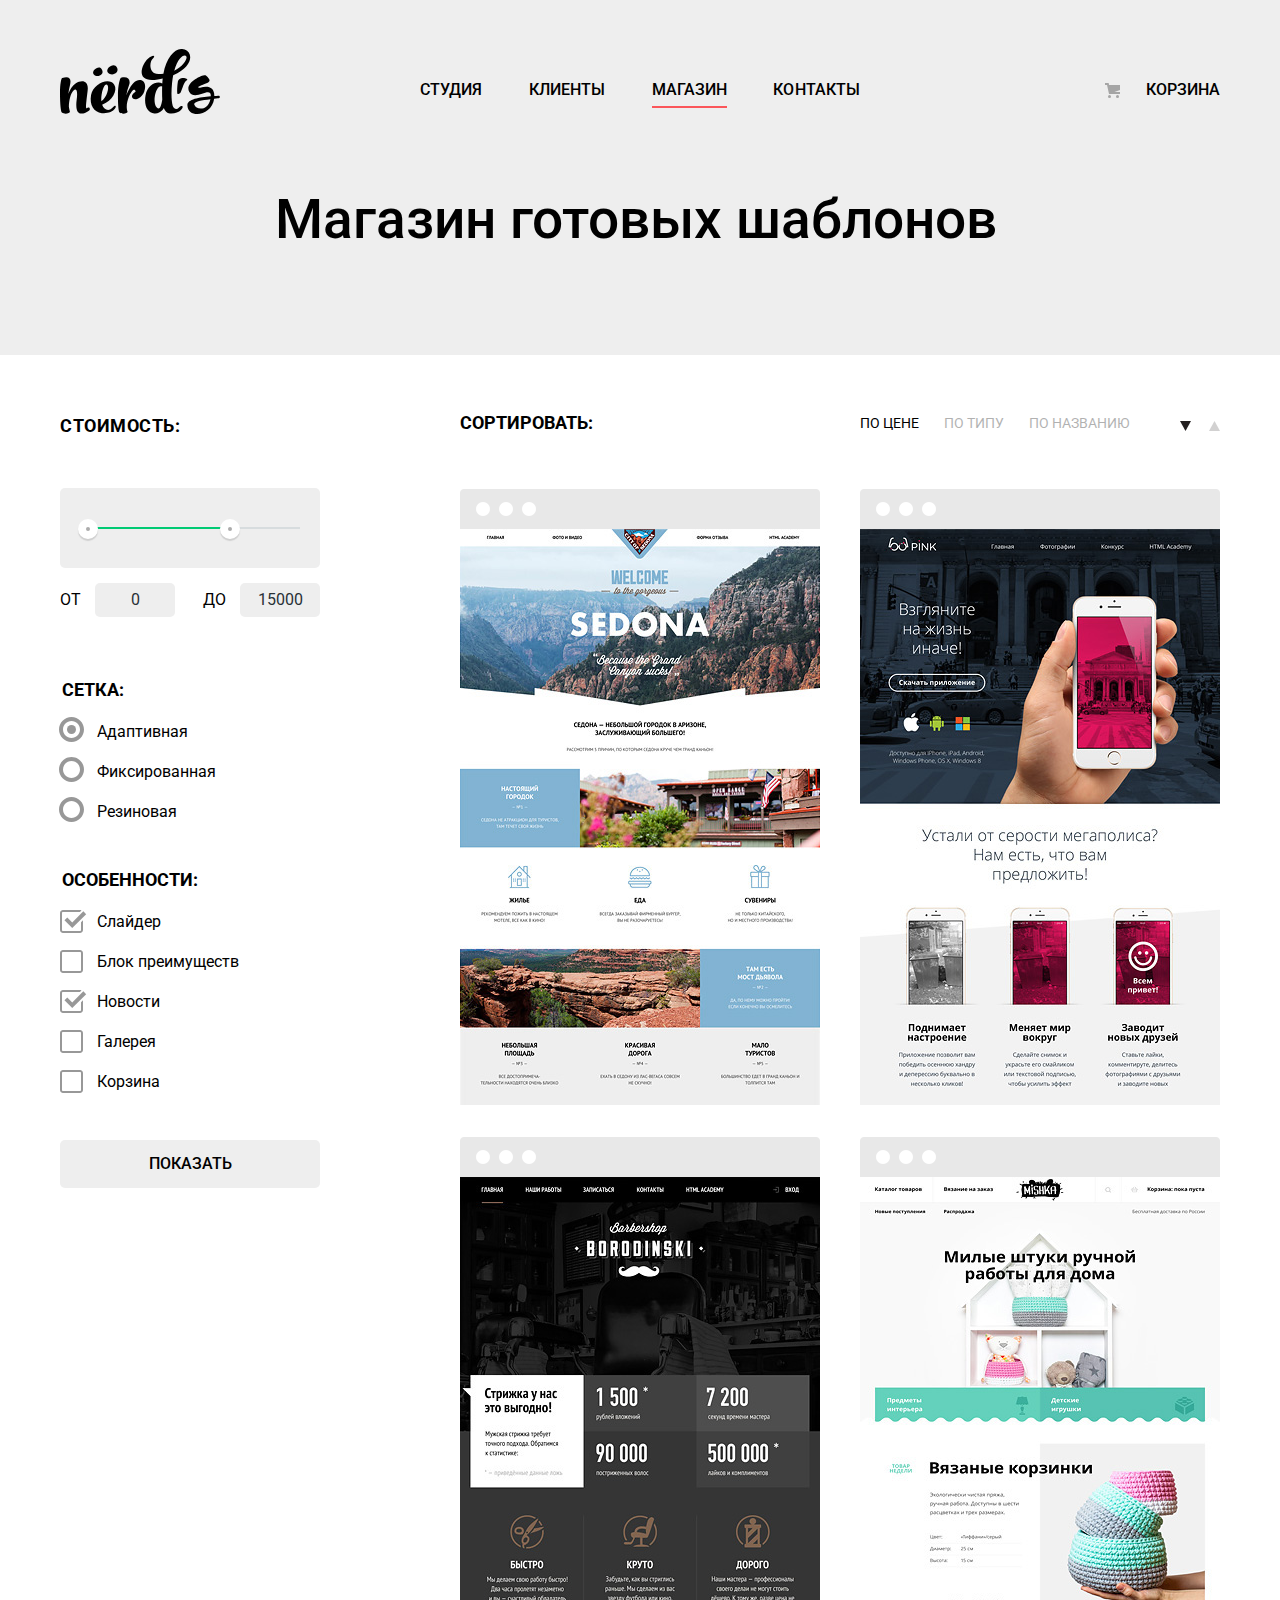
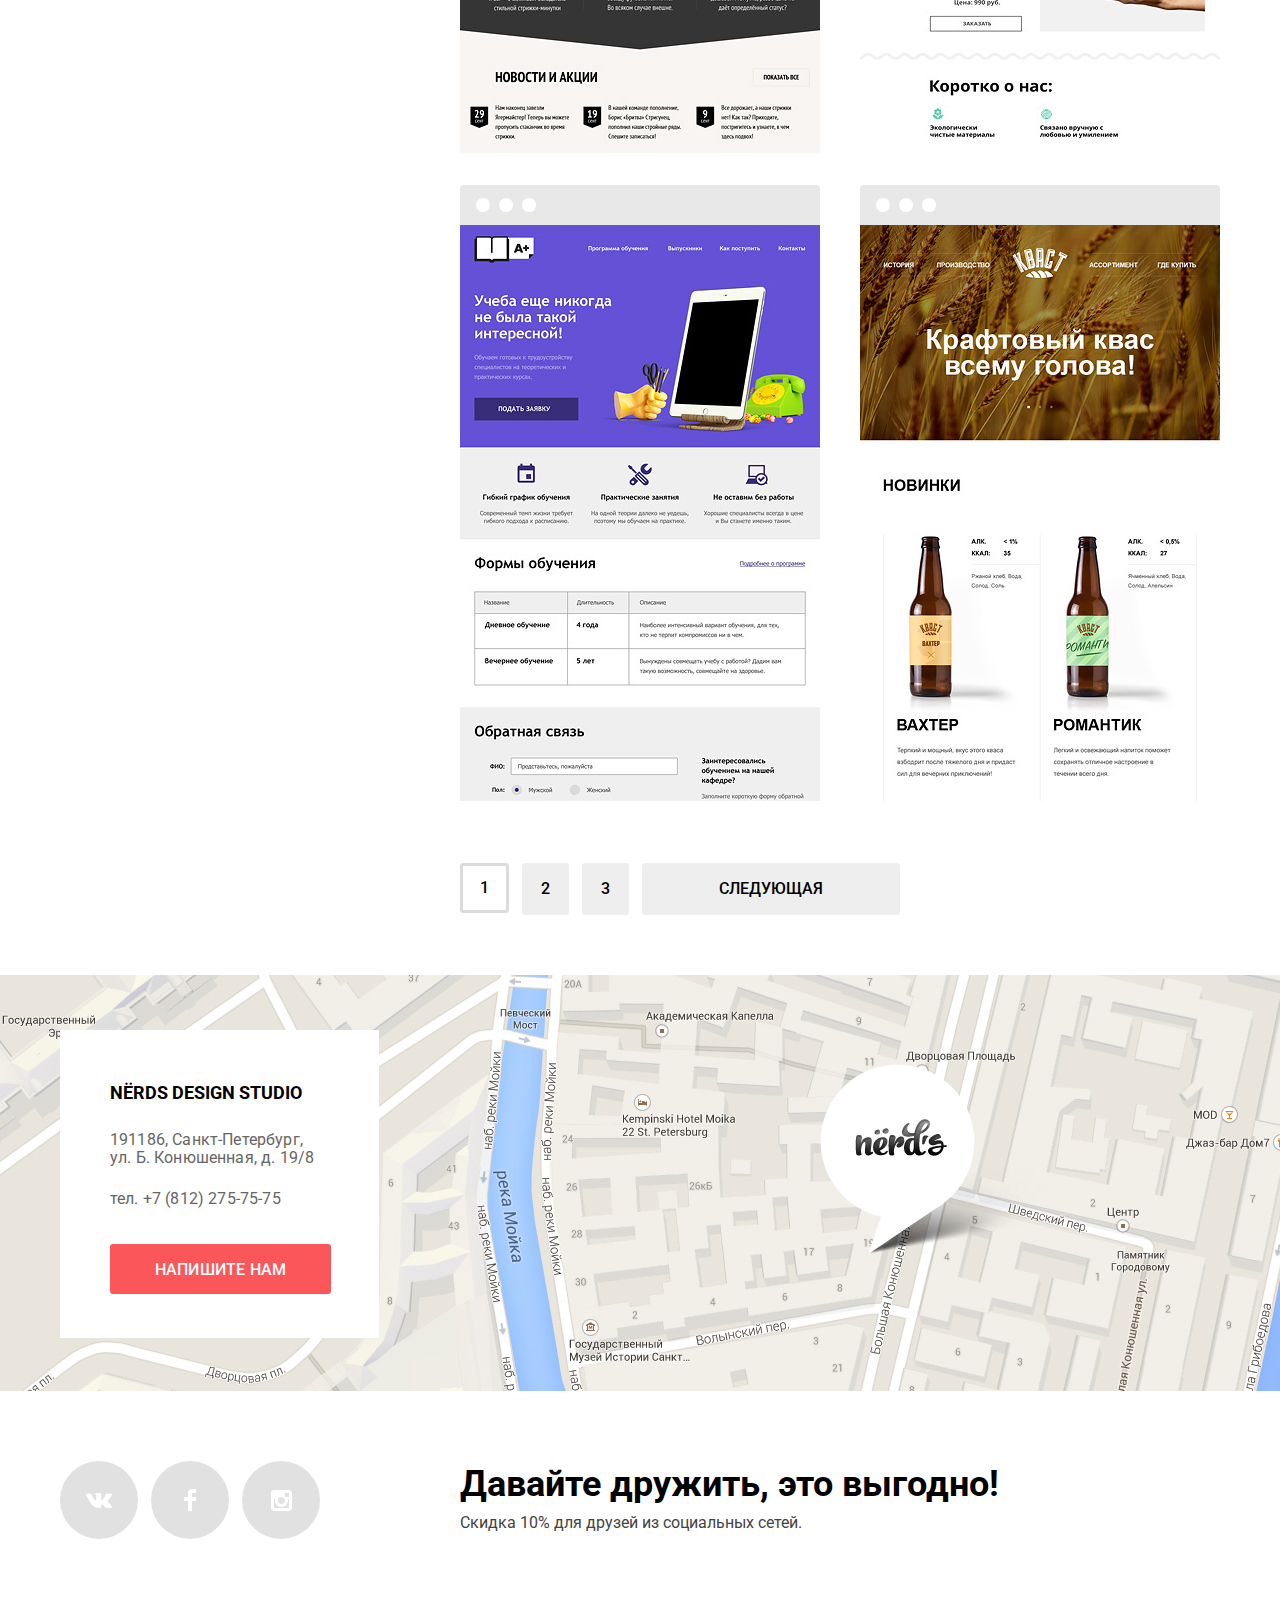
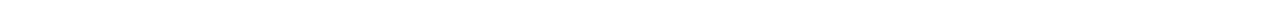
==== commit 4f200d02: "Правки" ====
--- a/catalog.html
+++ b/catalog.html
@@ -91,8 +91,8 @@
 					<li><a href="#">По названию</a></li>
 				</ul>
 				<ul class="sorting-direction">
-					<li><a class="sorting-link sorting-link-current" href="#"><svg xmlns="http://www.w3.org/2000/svg" xmlns:xlink="http://www.w3.org/1999/xlink" width="11" height="10" viewBox="0 0 11 10"><path fill="#231F20" d="M5.5 10L0 0h11"/></svg></a></li>
-					<li><a class="sorting-link" href="#"><svg xmlns="http://www.w3.org/2000/svg" width="11" height="10" viewBox="0 0 11 10"><path fill="#231F20" d="M5.5 0L0 10h11z"/></svg></a></li>
+					<li><a class="sorting-link sorting-link-current" href="#"><span class="visually-hidden">По убыванию</span><svg xmlns="http://www.w3.org/2000/svg" xmlns:xlink="http://www.w3.org/1999/xlink" width="11" height="10" viewBox="0 0 11 10"><path fill="#231F20" d="M5.5 10L0 0h11"/></svg></a></li>
+					<li><a class="sorting-link" href="#"><span class="visually-hidden">По возрастанию</span><svg xmlns="http://www.w3.org/2000/svg" width="11" height="10" viewBox="0 0 11 10"><path fill="#231F20" d="M5.5 0L0 10h11z"/></svg></a></li>
 				</ul>
 			</div>
 			<div class="catalog-list">
@@ -156,14 +156,16 @@
 	</main>
 	<footer class="footer">
 		<div class="map">
-			<div class="container">
+			<div class="container"><!--
+				<iframe src="https://www.google.com/maps/embed?pb=!1m18!1m12!1m3!1d1998.5989424123657!2d30.320894615623903!3d59.93879686904846!2m3!1f0!2f0!3f0!3m2!1i1024!2i768!4f13.1!3m3!1m2!1s0x4696310fca5ba729%3A0xea9c53d4493c879f!2z0JHQvtC70YzRiNCw0Y8g0JrQvtC90Y7RiNC10L3QvdCw0Y8g0YPQuy4sIDE5LCDQodCw0L3QutGCLdCf0LXRgtC10YDQsdGD0YDQsywgMTkxMTg2!5e0!3m2!1sru!2sru!4v1522589259515" width="1440" height="416" allowfullscreen>
+			</iframe>-->
 				<div class="write-us">
 					<p class="write-title">Nёrds design studio</p>
 					<p class="write-contact">191186, Санкт-Петербург, ул. Б. Конюшенная, д. 19/8</p>
 					<p class="write-contact"> тел. +7 (812) 275-75-75</p>
 					<a class="write-btn btn red-btn" href="#">Напишите нам</a>
 				</div>
-			</div>>
+			</div>
 		</div>
 		<div class="footer-row">
 			<div class="container">
@@ -214,7 +216,7 @@
 		<form class="appointment-form" action="https://echo.htmlacademy.ru" method="post">
 			<p class="appointment-info">
 				<label for="appointment-name">Ваше имя:</label>
-				<input id="appointment-name" type="text" name="name" value="" placeholder="Имя Фамилия">
+				<input id="appointment-name" type="text" name="username" value="" placeholder="Имя Фамилия">
 			</p>
 			<p class="appointment-info">
 				<label for="appointment-email">Ваш e-mail:</label>
@@ -228,7 +230,7 @@
 		</form>
 		<button class="modal-close" type="button">Закрыть</button>
 	</section>
-	<!--<p>Репозиторий создан для обучения на интенсивном онлайн‑курсе «<a href="https://htmlacademy.ru/intensive/htmlcss">Профессиональный HTML и CSS, уровень 1</a>».</p>
-	<script src="js/script-min.js"></script>-->
+	<!--<p>Репозиторий создан для обучения на интенсивном онлайн‑курсе «<a href="https://htmlacademy.ru/intensive/htmlcss">Профессиональный HTML и CSS, уровень 1</a>».</p>-->
+	<script src="js/script.js"></script>
 </body>
 </html>
--- a/css/style.css
+++ b/css/style.css
@@ -159,7 +159,7 @@
 	-webkit-box-pack: justify;
 	    -ms-flex-pack: justify;
 	        justify-content: space-between;
-
+	flex-wrap: wrap;
 	width: 440px;
 	margin-right: auto;
 	margin-top: 75px;
@@ -264,6 +264,7 @@
 }
 .slider {
 	position: relative;
+	background-color: #eeeeee;
 }
 .slides {
 	margin: 0;
@@ -328,6 +329,7 @@
 	position: relative;
 
 	display: inline-block;
+	vertical-align: middle;
 	width: 18px;
 	height: 18px;
 	padding: 8px; 
@@ -555,60 +557,61 @@
 	margin-bottom: 80px
 }
 .carousel {
-  margin: 0 auto;
-  width: 1160px;
+  	margin: 0 auto;
+  	width: 1160px;
 }
 .carousel-list  {
   
-  display: -webkit-box;
+  	display: -webkit-box;
   
-  display: -ms-flexbox;
+  	display: -ms-flexbox;
   
-  display: flex;
+  	display: flex;
   
-  -webkit-box-pack: justify;
+  	-webkit-box-pack: justify;
   
-      -ms-flex-pack: justify;
+      	-ms-flex-pack: justify;
   
-          justify-content: space-between;
-  margin-top: 0;
-  padding: 0;
-  margin-bottom: 80px;
-  border-top: 2px solid #eeeeee;
-  border-bottom: 2px solid #eeeeee;
+          	justify-content: space-between;
+    flex-wrap: wrap;
+  	margin-top: 0;
+  	padding: 0;
+  	margin-bottom: 76px;
+  	border-top: 2px solid #eeeeee;
+  	border-bottom: 2px solid #eeeeee;
 }
 .carousel-item {
 	position: relative;
 }
 .carousel-item::after {
-  content: " ";
-
-  position: absolute;
-  right:-17px;
-  top:62px;
-
-  display: block;
-  width:3px;
-  height:52px;
-  background-color:#eeeeee;
+  	content: " ";
+
+  	position: absolute;
+  	right: -17px;
+  	top: 62px;
+
+  	display: block;
+  	width: 3px;
+  	height: 52px;
+  	background-color:#eeeeee;
 }
 
 .carousel-item:last-child::after {
-  content: none;
+  	content: none;
 }
 .carousel-item {
-  display: -webkit-box;
-  display: -ms-flexbox;
-  display: flex;
-  -webkit-box-pack: justify;
-      -ms-flex-pack: justify;
-          justify-content: space-between;
-  width: 260px;
-  height: 180px;
-  padding: 0;
-  margin: 0;
-  text-align: center;
-  vertical-align: middle;
+  	display: -webkit-box;
+  	display: -ms-flexbox;
+  	display: flex;
+  	-webkit-box-pack: justify;
+      	-ms-flex-pack: justify;
+          	justify-content: space-between;
+  	width: 260px;
+  	height: 180px;
+  	padding: 0;
+  	margin: 0;
+  	text-align: center;
+  	vertical-align: middle;
 }
 
 .carousel-item a {
@@ -705,6 +708,7 @@
 .price-controls label {
 	display: inline-block;
 	width: 50%;
+	vertical-align: middle;
 
 	font-size: 16px;
 	text-transform: uppercase;
@@ -764,7 +768,7 @@
 	position: relative;
 	display: block;
 
-	margin-bottom: 17px;
+	margin-bottom: 16px;
 	margin-left: 35px;
 }
 .filter-input {
@@ -810,8 +814,8 @@
 	width: 27px;
 	height: 25px;
 
-	left: -38px;
-	top: -3px;
+	left: -37px;
+	top: 0px;
 
 	background-image: url(../img/checkbox-off.svg);
 	background-repeat: no-repeat;
@@ -823,8 +827,8 @@
 	position: absolute;
 	width: 27px;
 	height: 25px;
-	left: -38px;
-	top: -3px;
+	left: -37px;
+	top: 0px;
 
 	background-image: url(../img/checkbox-on.svg);
 	background-repeat: no-repeat;
@@ -1122,7 +1126,7 @@
 }
 .pagination-item a {
 	display: block;
-	padding: 15px 19px;
+	padding: 17px 19px;
 
 	font-size: 16px;
 	line-height: 18px;
@@ -1141,10 +1145,17 @@
 	background-color: #d5d5d5;
 	color: rgba(0,0,0,0.3);
 }
+
+.pagination-item a:active {
+	background-color: #d5d5d5;
+	color: #000000;
+	box-shadow: 0 3px 0 #bfbfbf inset;
+	color: #959595;
+}
 .pagination-item-current a {
 	background-color: #ffffff;
 	border: 3px solid #dbdbdb;
-	padding: 12px 17px;
+	padding: 13px 17px;
 
 }
 .pagination-item-next a {
@@ -1154,18 +1165,24 @@
 .footer {
 	color: #000000;
 	background-color: #ffffff;
-	/*margin-top: 80px;*/
-}
-/*карта по пп не совпадает*/
+}
+
 .map {
 	background-image: url(../img/map.jpg);
+	background-color: #e9e5dc;
 	background-repeat: no-repeat;
 	background-position: 0 0;
 	background-size: cover;
 
 	width: 100%;
 	height: 416px;
-}
+	
+}/*
+.map iframe {
+	position: relative;
+	z-index: 2;
+	border: none;
+}*/
 
 .write-us {
 	position: relative;
@@ -1183,7 +1200,7 @@
 	padding: 0;
 
 	padding-left: 50px;
-	padding-top: 51px;
+	padding-top: 48px;
 }
 
 .write-contact {
@@ -1196,7 +1213,8 @@
 	padding: 0;
 
 	padding-left: 50px;
-	padding-top: 20px; 
+	padding-top: 23px; 
+	letter-spacing: 0.01em;
 }
 .footer-row .container {
 	display: -webkit-box;
@@ -1261,6 +1279,46 @@
 }
 
 /*ФОРМА*/
+@keyframes bounce {
+	0% {
+    transform: translateY(-2000px);
+  	}
+
+  	70% {
+    	transform: translateY(30px);
+  	}
+
+  	90% {
+    	transform: translateY(-10px);
+  	}
+
+  	100% {
+    	transform: translateY(0);
+  	}
+	}
+
+@keyframes shake {
+  	0%,
+  	100% {
+    	transform: translateX(0);
+  	}
+
+  	10%,
+  	30%,
+  	50%,
+  	70%,
+  	90% {
+    	transform: translateX(-10px);
+  	}
+
+  	20%,
+  	40%,
+  	60%,
+  	80% {
+    	transform: translateX(10px);
+  	}
+}
+
 .modal {
 	position: fixed;
 
@@ -1280,8 +1338,7 @@
 	    -ms-transform: translate(-50%, -50%);
 	        transform: translate(-50%, -50%);
 
-	width: 760px;
-	padding: 70px 100px 84px 100px;
+	width: 960px;
 	
 
 	display: none;
@@ -1289,19 +1346,19 @@
 .appointment-info {
 	margin: 0;
 	padding: 0;
+	margin-bottom: 40px;
 }
 .modal-info {
 	margin: 0;
-	margin-bottom: 40px;
+	padding: 0;
+	padding-left: 100px;
+	padding-top: 65px;
+	padding-bottom: 40px;
 
 	font-size: 45px;
 	line-height: 45px;
 	font-weight: 500;
 }
-.appointment-info {
-	margin-bottom: 40px;
-}
-
 .appointment-form {
 	display: -webkit-box;
 	display: -ms-flexbox;
@@ -1311,17 +1368,25 @@
   	-webkit-box-pack: justify;
   	    -ms-flex-pack: justify;
   	        justify-content: space-between;
+  	margin: 0 100px;
+	margin-bottom: 84px;
 }
 .modal-show {
+  display: block;
+  
+  animation: bounce 0.6s;
+}
+
+.modal-error {
+  animation: shake 0.6s;
+}
+.appointment-form label {
 	display: block;
-}
-.appointment-form label {
-	display: none;
 	margin: 0;
 	font-size: 16px;
 	line-height: 18px;
 	font-weight: 700;
-	margin-bottom: 7px;
+	margin-bottom: 11px;
 }
 .appointment-form input[type="text"],
 .appointment-form input[type="email"] {
@@ -1365,12 +1430,13 @@
 }
 .modal-write-btn {
 	width: 260px;
-	padding: 13px;
-	border-radius: 3px;
+	padding: 15px 0;
+	border-radius: 5px;
 	background-color: #fb565a;
 	color: #ffffff;
 	font-size: 16px;
 	line-height: 18px;
+	text-transform: uppercase;
 }
 .modal-close {
 	position: absolute;
@@ -1382,6 +1448,15 @@
 	font-size: 0;
 	border: 0;
 	cursor: pointer;
+	opacity: 0.3;
+}
+.modal-close:hover {
+	opacity: 1;
+}
+
+.modal-close:active {
+	opacity: 0.1;
+	border: none;
 }
 .modal-close::before,
 .modal-close::after {
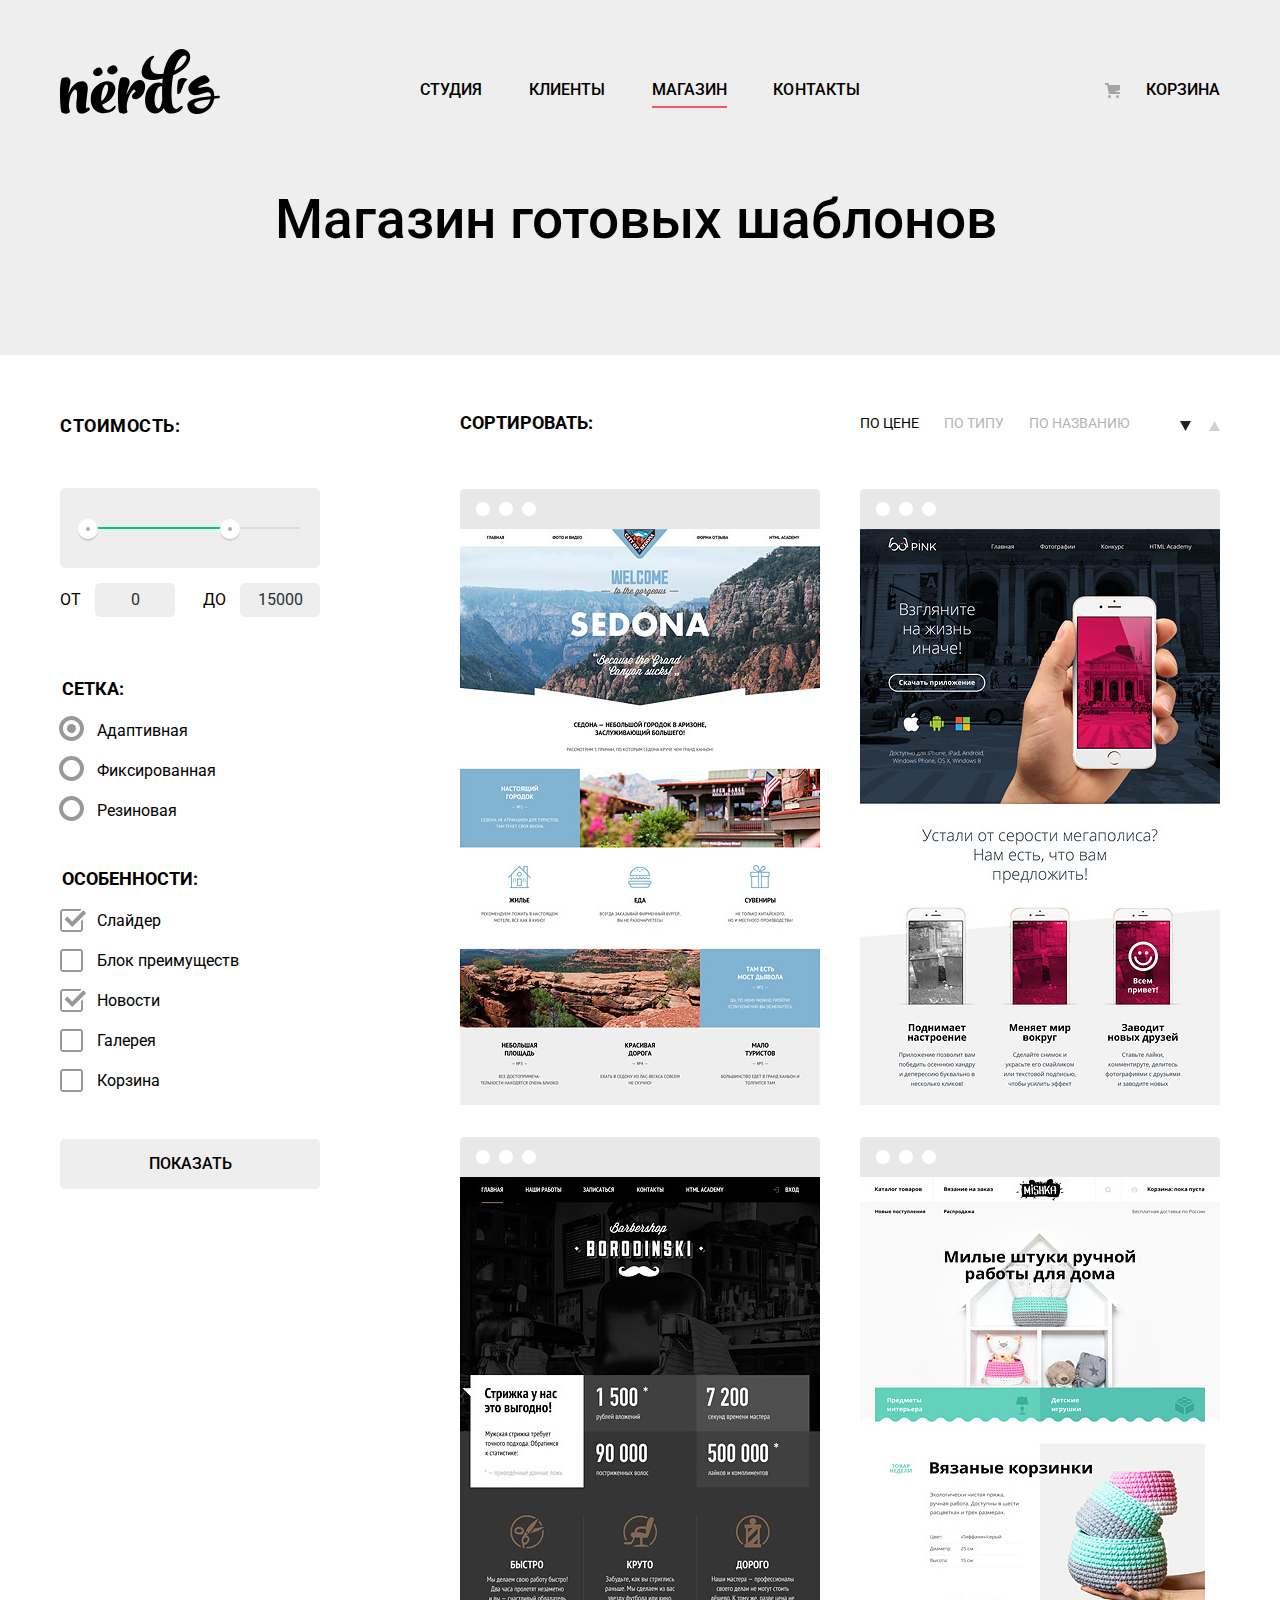
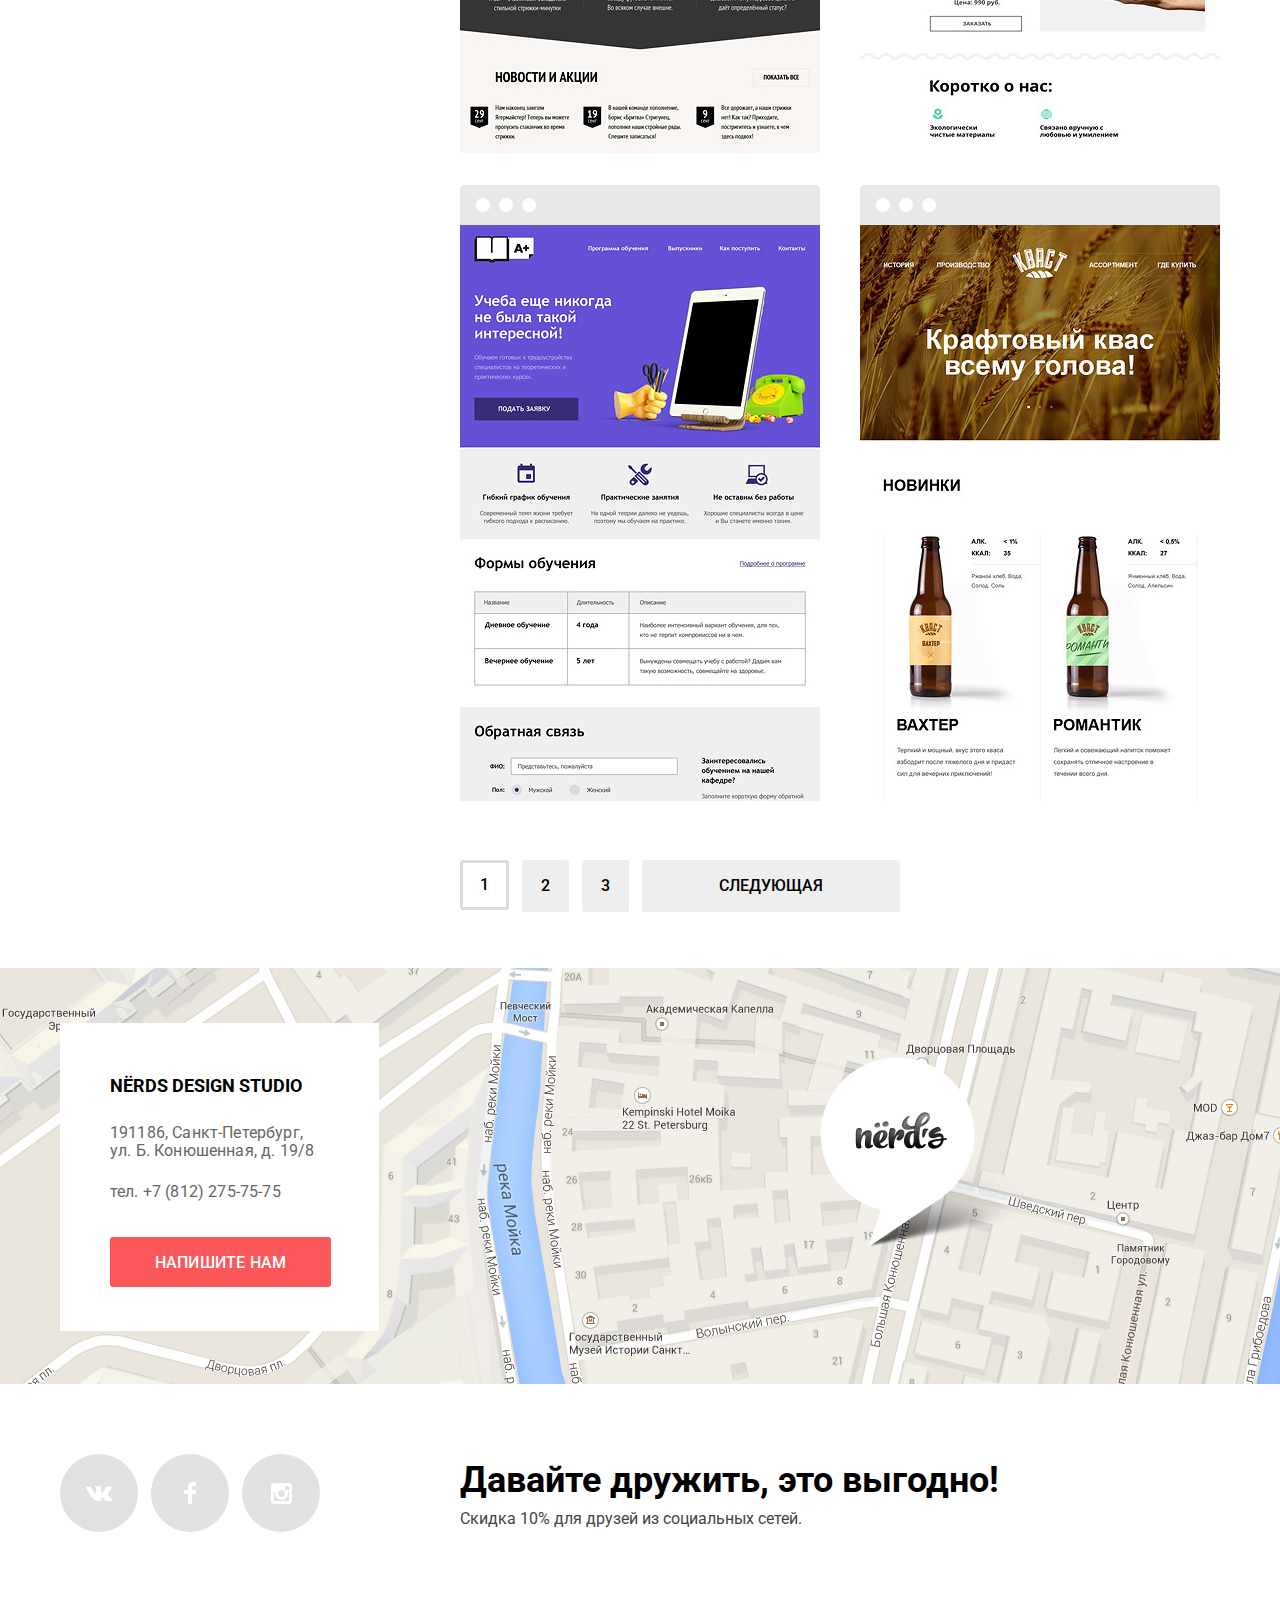
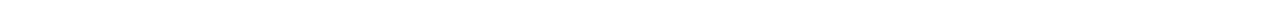
==== commit faaab252: "На проверку" ====
--- a/catalog.html
+++ b/catalog.html
@@ -5,7 +5,7 @@
 	<title>HTML Academy: Нёрдс</title>
 	<link href="https://fonts.googleapis.com/css?family=Roboto:400,500,700&amp;subset=cyrillic" rel="stylesheet">
 	<link rel="stylesheet" href="css/normalize-min.css">
-	<link rel="stylesheet" href="css/style.css">
+	<link rel="stylesheet" href="css/style-min.css">
 </head>
 <body class="inner-page">
 	<header class="header">
@@ -156,9 +156,9 @@
 	</main>
 	<footer class="footer">
 		<div class="map">
-			<div class="container"><!--
+			<div class="container">
 				<iframe src="https://www.google.com/maps/embed?pb=!1m18!1m12!1m3!1d1998.5989424123657!2d30.320894615623903!3d59.93879686904846!2m3!1f0!2f0!3f0!3m2!1i1024!2i768!4f13.1!3m3!1m2!1s0x4696310fca5ba729%3A0xea9c53d4493c879f!2z0JHQvtC70YzRiNCw0Y8g0JrQvtC90Y7RiNC10L3QvdCw0Y8g0YPQuy4sIDE5LCDQodCw0L3QutGCLdCf0LXRgtC10YDQsdGD0YDQsywgMTkxMTg2!5e0!3m2!1sru!2sru!4v1522589259515" width="1440" height="416" allowfullscreen>
-			</iframe>-->
+			</iframe>
 				<div class="write-us">
 					<p class="write-title">Nёrds design studio</p>
 					<p class="write-contact">191186, Санкт-Петербург, ул. Б. Конюшенная, д. 19/8</p>
@@ -231,6 +231,6 @@
 		<button class="modal-close" type="button">Закрыть</button>
 	</section>
 	<!--<p>Репозиторий создан для обучения на интенсивном онлайн‑курсе «<a href="https://htmlacademy.ru/intensive/htmlcss">Профессиональный HTML и CSS, уровень 1</a>».</p>-->
-	<script src="js/script.js"></script>
+	<script src="js/script-min.js"></script>
 </body>
-</html>
+</html>--- a/css/style-min.css
+++ b/css/style-min.css
@@ -0,0 +1 @@
+@-webkit-keyframes bounce{0%{-webkit-transform:translateY(-2000px);transform:translateY(-2000px)}70%{-webkit-transform:translateY(30px);transform:translateY(30px)}90%{-webkit-transform:translateY(-10px);transform:translateY(-10px)}to{-webkit-transform:translateY(0);transform:translateY(0)}}@keyframes bounce{0%{-webkit-transform:translateY(-2000px);transform:translateY(-2000px)}70%{-webkit-transform:translateY(30px);transform:translateY(30px)}90%{-webkit-transform:translateY(-10px);transform:translateY(-10px)}to{-webkit-transform:translateY(0);transform:translateY(0)}}@-webkit-keyframes shake{0%,to{-webkit-transform:translateX(0);transform:translateX(0)}10%,30%,50%,70%,90%{-webkit-transform:translateX(-10px);transform:translateX(-10px)}20%,40%,60%,80%{-webkit-transform:translateX(10px);transform:translateX(10px)}}@keyframes shake{0%,to{-webkit-transform:translateX(0);transform:translateX(0)}10%,30%,50%,70%,90%{-webkit-transform:translateX(-10px);transform:translateX(-10px)}20%,40%,60%,80%{-webkit-transform:translateX(10px);transform:translateX(10px)}}.example{display:-ms-grid;display:grid;-webkit-transition:all .5s;-o-transition:all .5s;transition:all .5s;-webkit-user-select:none;-moz-user-select:none;-ms-user-select:none;user-select:none;background:-webkit-gradient(linear,left top,left bottom,from(#fff),to(#000));background:-webkit-linear-gradient(top,#fff,#000);background:-o-linear-gradient(top,#fff,#000);background:linear-gradient(to bottom,#fff,#000)}body{margin:0;padding:0;min-width:1200px;font-family:Roboto,Arial,sans-serif;font-size:16px;line-height:24px;font-weight:400;color:#000;background-color:#fff}a{text-decoration:none}.container{width:1200px;margin:0 auto;padding:0 20px;-webkit-box-sizing:border-box;box-sizing:border-box}.visually-hidden{position:absolute;width:1px;height:1px;clip:rect(0 0 0 0)}.btn{position:relative;display:inline-block;padding:17px 16px 15px;font-weight:500;font-size:16px;line-height:18px;font-family:inherit;vertical-align:middle;text-align:center;text-transform:uppercase;text-decoration:none;letter-spacing:.012em;border:0;border-radius:3px;cursor:pointer}.btn:focus{-webkit-box-shadow:0 0 3px 1px #8da5e6;box-shadow:0 0 3px 1px #8da5e6}.btn:active{color:rgba(255,255,255,.3);-webkit-box-shadow:0 3px rgba(0,0,0,.1) inset;box-shadow:0 3px rgba(0,0,0,.1) inset}.slide-btn{width:240px;padding:15px 0}.red-btn{color:#fff;background-color:#fb565a}.features-btn{padding:15px 39px}.red-btn:focus,.red-btn:hover{background-color:#e74246}.red-btn:active{background-color:#d7373b}.green-btn{color:#fff;background-color:#00ca74}.green-btn:focus,.green-btn:hover{background-color:#00bc6c}.green-btn:active{background-color:#00aa62}.yellow-btn{color:#fff;background-color:#efc84a}.yellow-btn:focus,.yellow-btn:hover{background-color:#eab534}.yellow-btn:active{background-color:#eab534}.social-button{display:-webkit-box;display:-ms-flexbox;display:flex;-webkit-box-align:center;-ms-flex-align:center;align-items:center;-webkit-box-pack:center;-ms-flex-pack:center;justify-content:center;height:78px;width:78px;background-color:#e1e1e1;border-radius:50%}.social-button:hover{background-color:#e74246}.social-button:focus{background-color:#d7373b;-webkit-box-shadow:inset 0 3px 0 0 #c23235;box-shadow:inset 0 3px 0 0 #c23235}.social-button:hover path{fill:#fff}.social-button:focus path{fill:rgba(227,115,118,.3)}.write-btn{min-width:189px;margin:36px 0 0 50px}.header{background-color:#eee;margin-bottom:80px}.main-navigation{display:-webkit-box;display:-ms-flexbox;display:flex}.main-header-logo{width:160px;margin-right:200px;margin-top:49px}.site-navigation{display:-webkit-box;display:-ms-flexbox;display:flex;-webkit-box-pack:justify;-ms-flex-pack:justify;justify-content:space-between;-ms-flex-wrap:wrap;flex-wrap:wrap;width:440px;margin-right:auto;margin-top:75px;padding:0;letter-spacing:.0047em}.site-navigation-current{position:relative}.cart-current a:not([href]),.site-navigation-current a:not([href]){background-color:#000}.site-navigation-current::after{content:"";position:absolute;left:0;bottom:0;height:2px;width:100%;background-color:#fb565a}.cart{width:160px;margin-top:75px;padding:0;text-align:right}.cart,.cart-current{position:relative}.cart::before{content:"";position:absolute;top:8px;left:45px;width:15px;height:15px;background-image:url(../img/cart-icon.svg);background-repeat:no-repeat;background-position:0 0;opacity:.3}.cart-current::after{content:"";position:absolute;bottom:0;left:50px;right:1px;height:2px;background-color:#fb565a}a.main-header-logo:hover{opacity:.8}a.main-header-logo:focus{opacity:.3}.main-navigation{font-size:16px;line-height:30px;color:#000;text-transform:uppercase;font-weight:500}.site-navigation{list-style:none}.cart,.site-navigation a{color:#000}.cart:hover,.site-navigation a:hover{color:#fb565a}.cart:focus,.site-navigation a:focus{color:rgba(0,0,0,.3)}.slider{position:relative;background-color:#eee}.slides{margin:0;padding:0}.slide{display:none;padding:67px 0 83px}.slide:nth-child(1){display:block;background-image:url(../img/slider-1.png);background-repeat:no-repeat;background-position:433px 9px}.slide:nth-child(2),.slide:nth-child(3){background-image:url(../img/slider-2.png);background-repeat:no-repeat;background-position:100% 0}.slide:nth-child(3){background-image:url(../img/slider-3.png);background-position:100% 20px}.slide h3{width:600px;margin:0 0 27px;font-size:55px;line-height:55px;font-weight:500}.features-list p,.slide p{font-size:16px;line-height:24px;color:#283136}.slide p{max-width:430px;margin:0 0 40px}.slider-controls{position:absolute;left:50%;bottom:104px;z-index:100;width:160px;height:18px;text-align:center;font-size:0;-webkit-transform:translateX(-50%);-ms-transform:translateX(-50%);transform:translateX(-50%)}.slider-controls i{position:relative;display:inline-block;vertical-align:middle;width:18px;height:18px;padding:8px;border-radius:50%;cursor:pointer}.slider-controls i::after{content:"";position:absolute;top:8px;left:8px;z-index:1;width:18px;height:18px;background:#fff;border-radius:50%}.slider-controls .active::before{content:"";position:absolute;top:50%;left:50%;z-index:2;width:4px;height:4px;margin:-4px;background-color:inherit;border:2px solid #c1c1c1;border-radius:50%}.main-container{color:#000;background-color:#fff}.features-list{list-style:none;margin:0;padding:0;display:-webkit-box;display:-ms-flexbox;display:flex;-webkit-box-pack:start;-ms-flex-pack:start;justify-content:flex-start;border-bottom:2px solid #eee}.features-item{width:300px;margin-right:100px;margin-bottom:80px}.features-list h3{font-size:24px;line-height:30px;font-weight:500;padding:0;margin:19px 0 15px}.features-list p{display:block;width:260px;padding:0;margin:0 0 34px}.features-item a{color:#fff;font-size:16px;line-height:18px;text-transform:uppercase}.info{display:-webkit-box;display:-ms-flexbox;display:flex;-webkit-box-pack:justify;-ms-flex-pack:justify;justify-content:space-between;margin-top:40px;padding-bottom:49px;border-bottom:1px solid #eee}.info-description{width:700px}.info-stats{width:360px}.info-title{font-size:45px;line-height:45px;font-weight:500;text-align:left;padding:0;margin:34px 0}.info-lead{display:block;width:660px;font-size:16px;line-height:24px;color:#283136;padding:0;margin:0 0 40px}.info-features{list-style:none;margin:0;padding:0}.info-features li{position:relative;margin-left:37px;margin-bottom:25px}.info-features li::before{content:"";position:absolute;top:10px;left:-35px;width:25px;height:2px;background-color:#fb565a}.info-features-title,.info-stats b{font-size:16px;line-height:24px;font-weight:700;text-transform:uppercase;padding:0;margin:0 0 23px}.info-logo{margin-bottom:30px}.info-stats b{display:block;margin:0 0 24px 17px}.info-stats-table{width:100%;padding:0;margin:40px 0 0;border-collapse:collapse}.info-stats-table td{padding:7px 24px 18px 0}.table-percent{font-size:45px;line-height:37px;font-weight:700}.table-percent span{font-size:23px;line-height:20px;font-weight:700;vertical-align:top}.table-text{font-size:16px;line-height:18px;color:#283136;font-weight:400}.carousel{margin:0 auto;width:1160px}.carousel-item,.carousel-list{display:-webkit-box;display:-ms-flexbox;display:flex;-webkit-box-pack:justify;-ms-flex-pack:justify;justify-content:space-between;padding:0}.carousel-list{-ms-flex-wrap:wrap;flex-wrap:wrap;margin-top:0;margin-bottom:76px;border-top:2px solid #eee;border-bottom:2px solid #eee}.carousel-item{position:relative;width:260px;height:180px;margin:0;text-align:center;vertical-align:middle}.carousel-item::after{content:" ";position:absolute;right:-20px;top:62px;display:block;width:3px;height:52px;background-color:#eee}.carousel-item:last-child::after{content:none}.carousel-item a{width:100%;opacity:.2}.carousel-item a:hover{opacity:1}.carousel-item a:focus{opacity:.1}.inner-page .header{margin-bottom:56px;min-height:355px}.page-title{font-size:55px;line-height:55px;-webkit-box-align:center;-ms-flex-align:center;align-items:center;font-weight:500;padding:0;margin:68px 0 0 215px}.filter-option,.sorting-direction,.sorting-list{list-style:none}.filter-item{padding:0;border:0;margin:0 0 57px}.range-filter{width:260px;margin-top:47px}.range-controls{position:relative;height:41px;background-color:#eee;border-radius:5px;margin-bottom:15px;padding-top:39px;padding-right:20px;padding-left:20px}.range-controls .scale{height:2px;background-color:#d7dcde}.range-controls .bar{width:70%;height:2px;background-color:#00ca74}.range-controls .toggle{position:absolute;top:31px;left:0;width:4px;height:4px;padding:0;border:8px solid #fff;background-color:#ababab;-webkit-box-shadow:0 2px 1px 0 #cfcfcf;box-shadow:0 2px 1px 0 #cfcfcf;border-radius:50%;cursor:pointer}.range-controls .toggle-min{left:18px}.range-controls .toggle-max{left:160px}.price-controls{font-size:0}.price-controls label{display:inline-block;width:50%;vertical-align:middle;font-size:16px;text-transform:uppercase}.price-controls input{width:60px;padding:8px 10px;margin-left:10px;font-family:Roboto,Arial,sans-serif;font-size:16px;text-align:center;color:#283136;border:0;border-radius:5px;background-color:#eee}.max-price{text-align:right}.filters-col{width:260px}.filter ul{padding:0;margin:15px 0 0}.filter fieldset{border:0;padding:0}.filter legend{padding:0;margin:0;font-size:18px;line-height:30px;font-weight:700;text-transform:uppercase}.filter-item-cost{letter-spacing:.03em}.filter-grid{margin-bottom:25px}.filter-features{margin-bottom:30px}.filter-option{position:relative;display:block;margin-bottom:16px;margin-left:35px}.filter-input{font-size:16px;line-height:20px;color:#283136}.filter-radio+label::before{content:"";position:absolute;left:-38px;top:-3px;width:27px;height:25px;background-image:url(../img/radio-off.svg);background-repeat:no-repeat;background-position:0 0;opacity:.4}.filter-radio:checked+label::before{content:"";position:absolute;width:27px;height:25px;left:-38px;top:-3px;background-image:url(../img/radio-on.svg);background-repeat:no-repeat;background-position:0 0;opacity:.4}.filter-checkbox+label::before{content:"";position:absolute;width:27px;height:25px;left:-37px;top:0;background-image:url(../img/checkbox-off.svg);background-repeat:no-repeat;background-position:0 0;opacity:.4}.filter-checkbox:checked+label::before{content:"";position:absolute;width:27px;height:25px;left:-37px;top:0;background-image:url(../img/checkbox-on.svg);background-repeat:no-repeat;background-position:0 0;opacity:.4}.filter-checkbox:focus+label,.filter-checkbox:focus+label::before,.filter-input+label:hover,.filter-input+label:hover::before,.filter-radio:focus+label,.filter-radio:focus+label::before{opacity:1;color:#000}.filter-checkbox:disabled+label,.filter-input:disabled+label,.filter-input:disabled+label::before,.filter-radio:disabled+label::before{opacity:.3}.filter-button{border:0;background-color:#eee;font-size:16px;line-height:18px;text-transform:uppercase;font-weight:500;width:100%;text-align:center;vertical-align:middle;padding:16px;-webkit-box-sizing:border-box;box-sizing:border-box;border-radius:5px}.filter-button:hover{background-color:#dfdfdf}.filter-button:focus{background-color:#d5d5d5;color:rgba(0,0,0,.3);-webkit-box-shadow:2px 0 solid #bfbfbf;box-shadow:2px 0 solid #bfbfbf}.filters-block{display:-webkit-box;display:-ms-flexbox;display:flex;-webkit-box-pack:start;-ms-flex-pack:start;justify-content:flex-start;-webkit-box-align:start;-ms-flex-align:start;align-items:flex-start;margin-top:3px}.sort,.sorting-list{padding:0;text-transform:uppercase}.sort{font-size:18px;line-height:18px;font-weight:700;margin:0;width:400px}.sorting-list{display:-webkit-box;display:-ms-flexbox;display:flex;-ms-flex-wrap:wrap;flex-wrap:wrap;-webkit-box-align:start;-ms-flex-align:start;align-items:flex-start;width:300px;margin:0 20px 57px 0}.sorting-list li{font-size:14px;line-height:18px;margin-right:25px}.sorting-list a{color:#000;opacity:.3}.sorting-list a:focus,.sorting-list a:hover{opacity:.6}.sorting-list a:active,.sorting-list-current{opacity:1}.sorting-direction{display:-webkit-box;display:-ms-flexbox;display:flex;-webkit-box-pack:justify;-ms-flex-pack:justify;justify-content:space-between;-webkit-box-align:center;-ms-flex-align:center;align-items:center;margin:0;padding:0;width:40px}.sorting-link{opacity:.2}.sorting-link:hover{opacity:.5}.catalog-item:hover::before,.sorting-link-current{opacity:1}.catalog-list{display:-webkit-box;display:-ms-flexbox;display:flex;-ms-flex-wrap:wrap;flex-wrap:wrap;padding:0;margin:0 0 27px}.catalog-col{width:760px}.catalog-colums{display:-webkit-box;display:-ms-flexbox;display:flex;-webkit-box-pack:justify;-ms-flex-pack:justify;justify-content:space-between}.catalog-item{position:relative;width:358px;margin-bottom:25px;margin-right:42px}.catalog-item-info{display:none;position:absolute;margin:0;width:240px;height:160px;bottom:0;left:0;background-color:#eee;padding:28px 60px 50px}.catalog-item::before{content:"";display:block;width:360px;height:40px;background-image:url(../img/browser.png);background-repeat:no-repeat;background-position:0 0;opacity:.12}.catalog-item:hover .catalog-item-info{display:block}.catalog-item:hover{-webkit-box-shadow:0 6px 15px rgba(0,1,1,.25);box-shadow:0 6px 15px rgba(0,1,1,.25)}.catalog-item h3,.catalog-item-info p{-webkit-box-align:center;-ms-flex-align:center;align-items:center}.catalog-item h3{font-size:18px;line-height:30px;font-weight:700;text-transform:uppercase;margin:0 0 15px 83px}.catalog-item-title a{color:#000}.catalog-btn,.catalog-item-info p{font-size:16px;line-height:18px;text-align:center}.catalog-item-info p{width:200px;color:#666;margin:0 0 45px 20px}.catalog-btn{border:0;border-radius:3px;text-transform:uppercase;padding:15px 60px;margin-bottom:50px;margin-left:20px}.catalog-btn,.catalog-btn:hover{background-color:#fb565a;color:#fff}.catalog-btn:focus{background-color:#e74246}.catalog-btn:active{background-color:#d7373b}.catalog-item:nth-child(2n){margin-right:0}.pagination-list{display:-webkit-box;display:-ms-flexbox;display:flex;-ms-flex-wrap:wrap;flex-wrap:wrap;padding:0;list-style:none;margin:0 0 56px}.pagination-item{margin-right:13px}.pagination-item:last-child{margin-right:0}.pagination-item a{display:block;padding:17px 19px;font-size:16px;line-height:18px;color:#000;font-weight:500;text-align:center;background-color:#eee;text-transform:uppercase;border-radius:3px}.pagination-item a:hover{background-color:#dfdfdf}.pagination-item a:focus{background-color:#d5d5d5;color:rgba(0,0,0,.3)}.pagination-item a:active{background-color:#d5d5d5;-webkit-box-shadow:0 3px 0 #bfbfbf inset;box-shadow:0 3px 0 #bfbfbf inset;color:#959595}.pagination-item-current a{background-color:#fff;border:3px solid #dbdbdb;padding:13px 17px}.pagination-item-next a{width:220px}.footer{color:#000;background-color:#fff}.map,.write-us{position:relative}.map{background-image:url(../img/map.jpg);background-repeat:no-repeat;background-position:0 0;background-size:cover;background-color:#e9e5dc;width:100%;height:416px}.map iframe{position:absolute;border:0;z-index:0}.write-us{width:319px;height:308px;background-color:#fff;top:55px;z-index:1}.write-title{font-size:18px;line-height:30px;text-transform:uppercase;font-weight:700;margin:0;padding:48px 0 0 50px}.write-contact{display:block;width:210px;color:#666;font-size:16px;line-height:18px;margin:0;padding:23px 0 0 50px;letter-spacing:.01em}.footer-row .container,.social-icon ul{display:-webkit-box;display:-ms-flexbox;display:flex;-webkit-box-pack:start;-ms-flex-pack:start;justify-content:flex-start}.footer-text{width:560px}.footer-text-title{font-size:36px;line-height:36px;font-weight:700;color:#000;padding:0;margin:78px 0 0}.footer-text-description{font-size:16px;line-height:22px;color:#444;padding:0;margin:10px 0 0}.social-icon{margin:70px 140px 70px 0}.social-icon ul{-ms-flex-wrap:wrap;flex-wrap:wrap;-webkit-box-pack:justify;-ms-flex-pack:justify;justify-content:space-between;width:260px;margin:0 auto;padding:0;list-style:none}.social-icon a{text-align:center;color:#fff}.social-icon a:hover{background-color:#e74246}.social-icon a:focus{background-color:#d7373b}.modal{position:fixed;color:#000;background-color:#fff;-webkit-box-shadow:0 30px 50px rgba(0,0,0,.7);box-shadow:0 30px 50px rgba(0,0,0,.7)}.modal-wrt-us{top:50%;left:50%;-webkit-transform:translate(-50%,-50%);-ms-transform:translate(-50%,-50%);transform:translate(-50%,-50%);width:960px;z-index:2;display:none}.appointment-info{padding:0;margin:0 0 40px}.modal-info{margin:0;padding:65px 0 40px 100px;font-size:45px;line-height:45px;font-weight:500}.appointment-form{display:-webkit-box;display:-ms-flexbox;display:flex;-ms-flex-wrap:wrap;flex-wrap:wrap;-webkit-box-pack:justify;-ms-flex-pack:justify;justify-content:space-between;margin:0 100px 84px}.modal-show{display:block;-webkit-animation:bounce .6s;animation:bounce .6s}.modal-error{-webkit-animation:shake .6s;animation:shake .6s}.appointment-form label{display:block;font-size:16px;line-height:18px;font-weight:700;margin:0 0 11px}.appointment-form input[type=email],.appointment-form input[type=text],.appointment-form textarea{-webkit-box-sizing:border-box;box-sizing:border-box;width:359px;padding:10px}.appointment-form textarea{width:760px;padding:7px 13px 55px}.appointment-form input[type=email],.appointment-form input[type=text],.appointment-form textarea{font:inherit;color:rgba(68,68,68,.5);border:2px solid #d7dcde}.appointment-form input[type=email]:hover,.appointment-form input[type=text]:hover,.appointment-form textarea:hover{border:2px solid #b4b9bb}.appointment-form input[type=email]:focus,.appointment-form input[type=text]:focus,.appointment-form textarea:focus{border:2px solid #000;color:#000}.appointment-form input[type=email]:invalid,.appointment-form input[type=text]:invalid,.appointment-form textarea:invalid{border:2px solid #e74246;color:#e74246}.modal-write-btn{width:260px;padding:15px 0;border-radius:5px;background-color:#fb565a;color:#fff;font-size:16px;line-height:18px;text-transform:uppercase}.modal-close{position:absolute;top:78px;right:100px;width:28px;height:28px;font-size:0;border:0;cursor:pointer;opacity:.3}.modal-close:hover{opacity:1}.modal-close:active{opacity:.1;border:0}.modal-close::after,.modal-close::before{content:"";position:absolute;width:25px;height:3px;background-color:#fecccd}.modal-close::before{-webkit-transform:rotate(45deg);-ms-transform:rotate(45deg);transform:rotate(45deg)}.modal-close::after{-webkit-transform:rotate(-45deg);-ms-transform:rotate(-45deg);transform:rotate(-45deg)}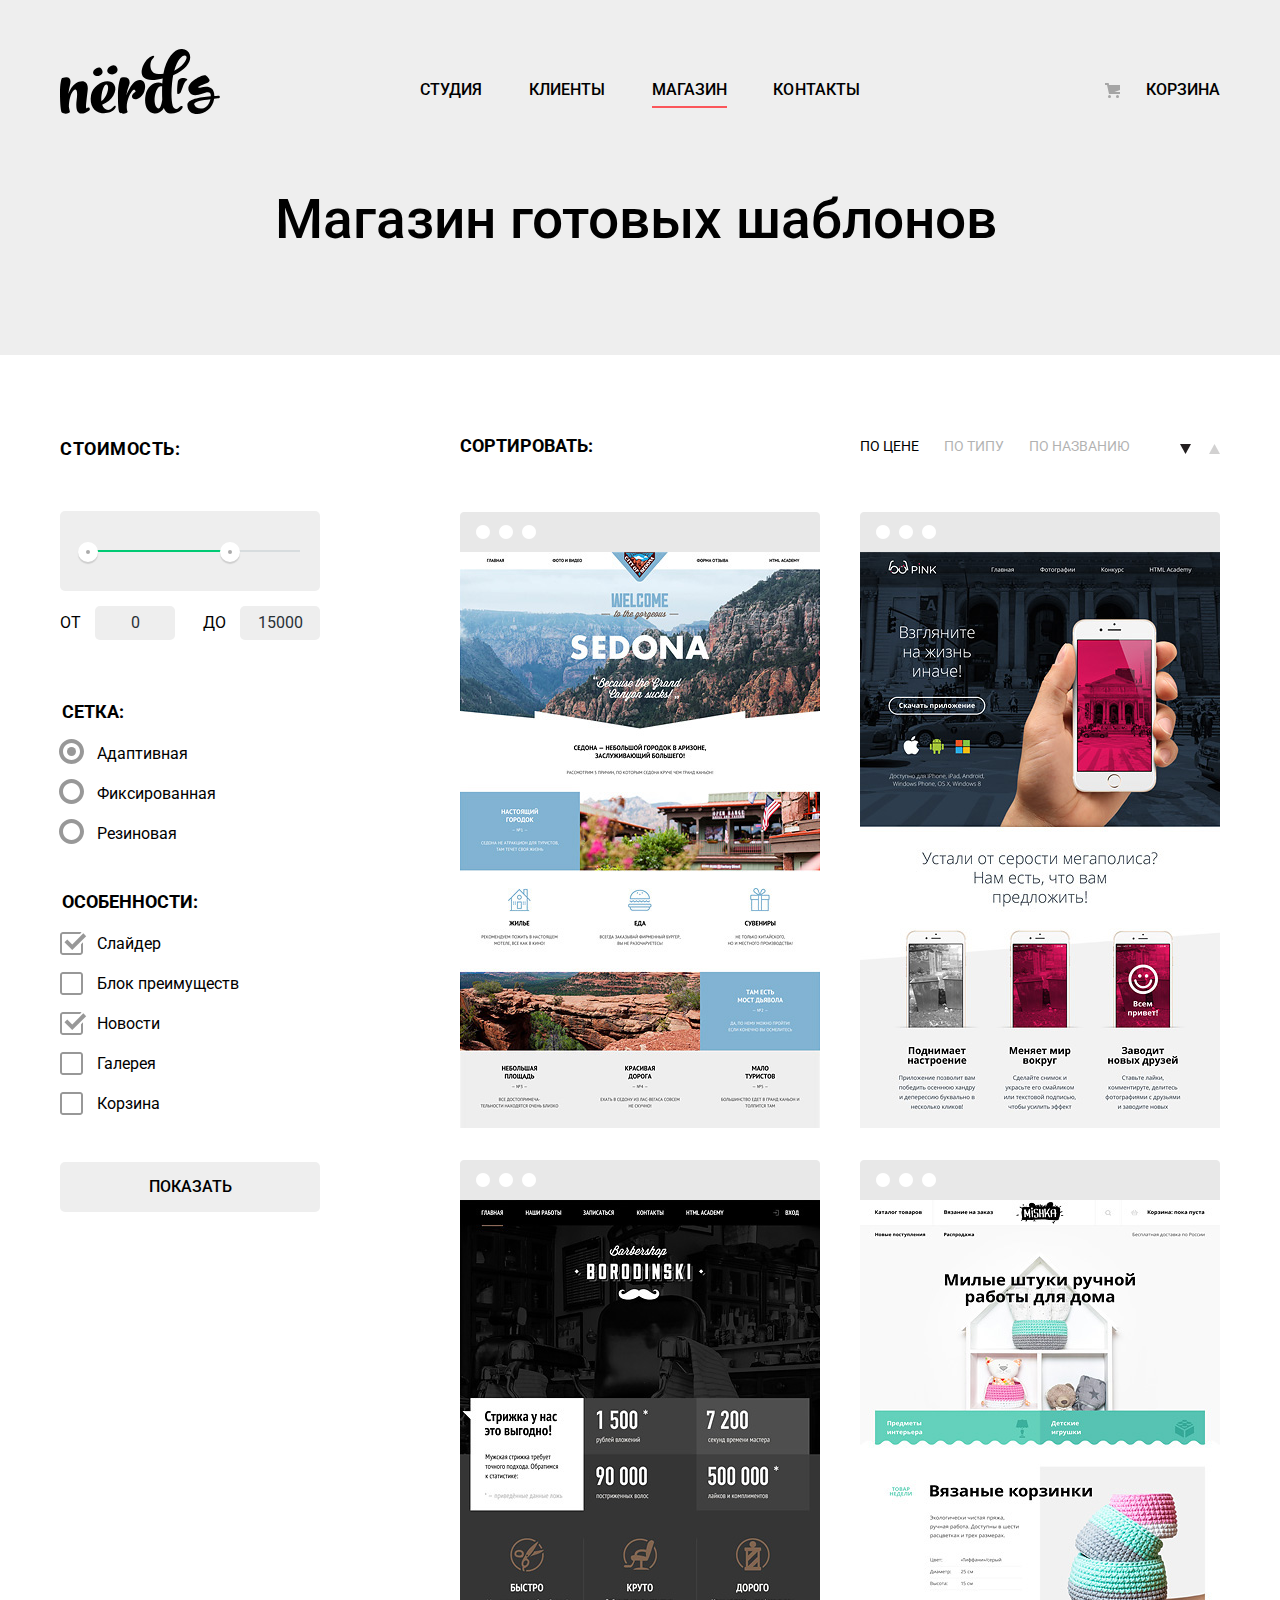
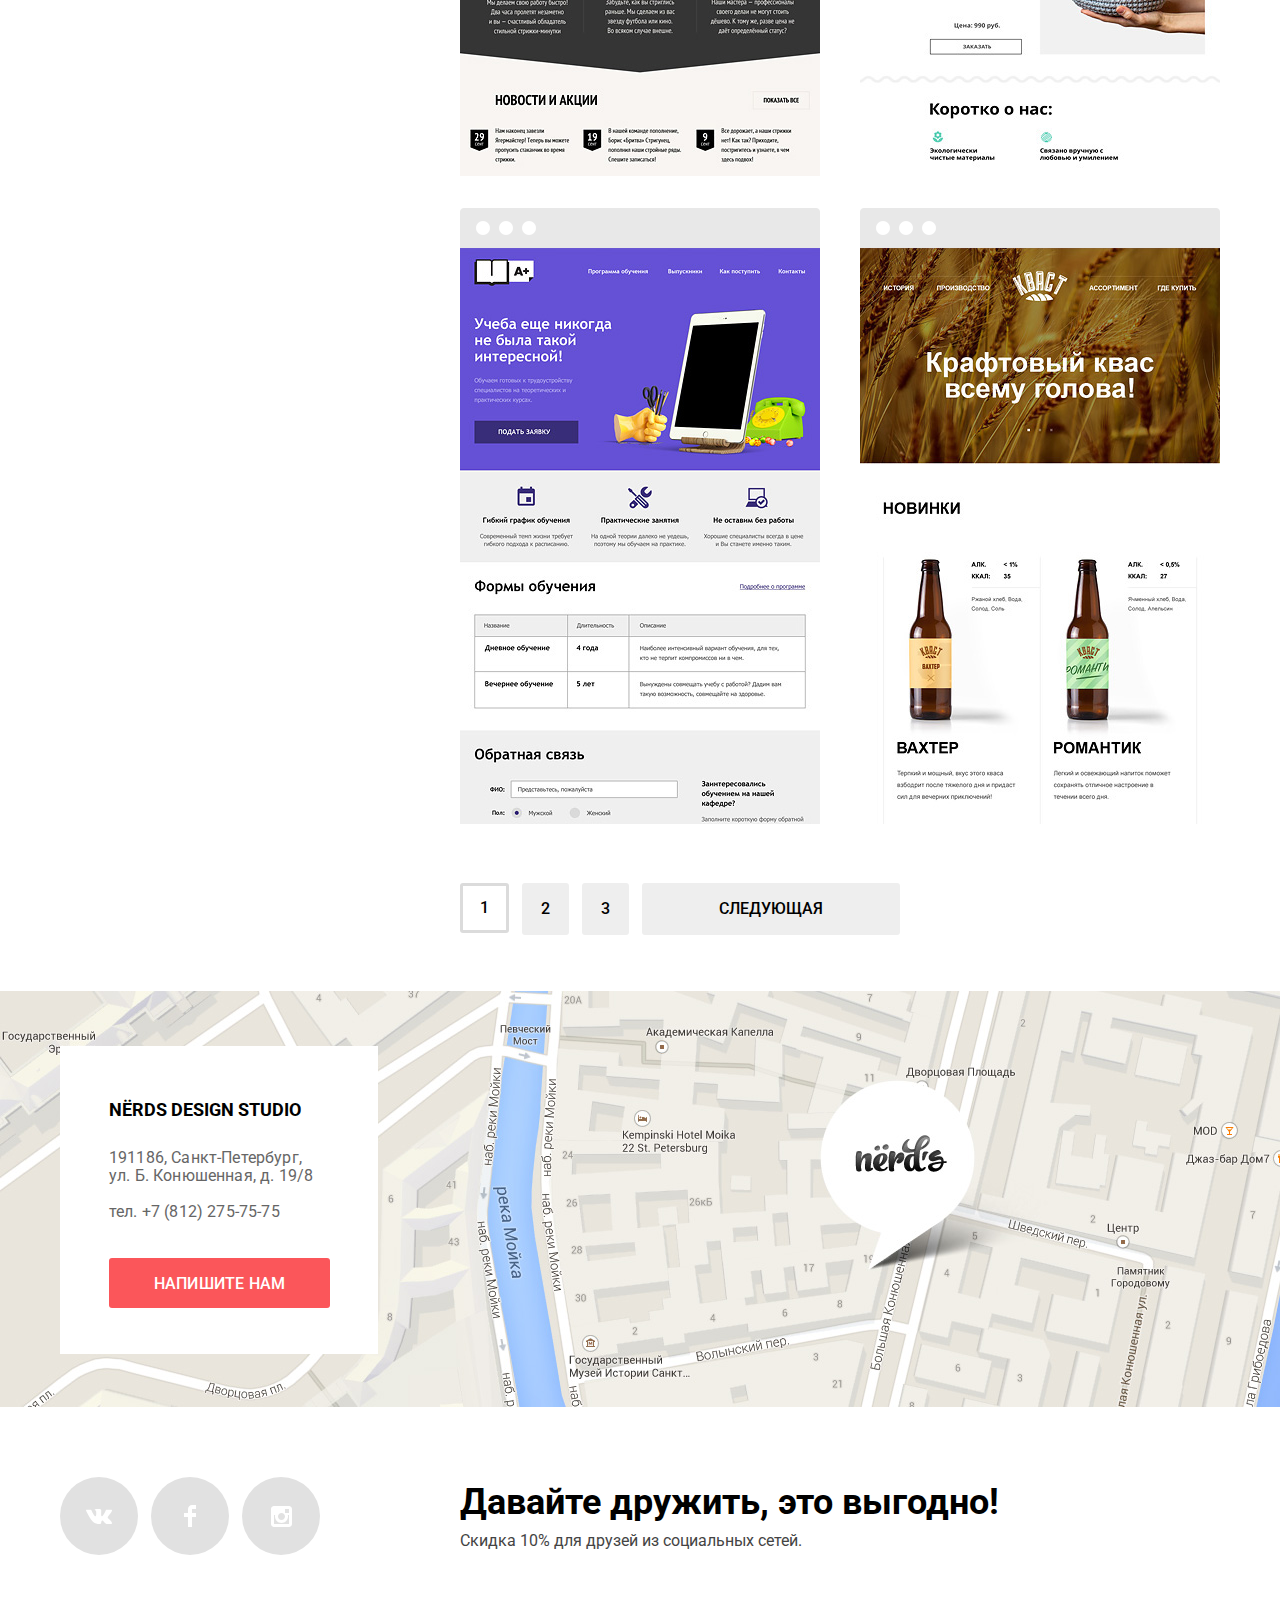
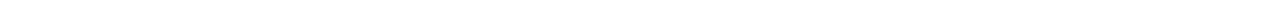
==== commit 620f13bf: "Проверка" ====
--- a/catalog.html
+++ b/catalog.html
@@ -156,13 +156,15 @@
 	</main>
 	<footer class="footer">
 		<div class="map">
+			<iframe src="https://www.google.com/maps/embed?pb=!1m18!1m12!1m3!1d1998.5989424123657!2d30.320894615623903!3d59.93879686904846!2m3!1f0!2f0!3f0!3m2!1i1024!2i768!4f13.1!3m3!1m2!1s0x4696310fca5ba729%3A0xea9c53d4493c879f!2z0JHQvtC70YzRiNCw0Y8g0JrQvtC90Y7RiNC10L3QvdCw0Y8g0YPQuy4sIDE5LCDQodCw0L3QutGCLdCf0LXRgtC10YDQsdGD0YDQsywgMTkxMTg2!5e0!3m2!1sru!2sru!4v1522589259515" width="1440" height="416" allowfullscreen>
+			</iframe>
 			<div class="container">
-				<iframe src="https://www.google.com/maps/embed?pb=!1m18!1m12!1m3!1d1998.5989424123657!2d30.320894615623903!3d59.93879686904846!2m3!1f0!2f0!3f0!3m2!1i1024!2i768!4f13.1!3m3!1m2!1s0x4696310fca5ba729%3A0xea9c53d4493c879f!2z0JHQvtC70YzRiNCw0Y8g0JrQvtC90Y7RiNC10L3QvdCw0Y8g0YPQuy4sIDE5LCDQodCw0L3QutGCLdCf0LXRgtC10YDQsdGD0YDQsywgMTkxMTg2!5e0!3m2!1sru!2sru!4v1522589259515" width="1440" height="416" allowfullscreen>
-			</iframe>
 				<div class="write-us">
 					<p class="write-title">Nёrds design studio</p>
-					<p class="write-contact">191186, Санкт-Петербург, ул. Б. Конюшенная, д. 19/8</p>
-					<p class="write-contact"> тел. +7 (812) 275-75-75</p>
+					<div class="write-contact">
+					<p class="write-contact-1">191186, Санкт-Петербург, ул. Б. Конюшенная, д. 19/8</p>
+					<p class="write-contact-2"> тел. +7 (812) 275-75-75</p>
+					</div>
 					<a class="write-btn btn red-btn" href="#">Напишите нам</a>
 				</div>
 			</div>
@@ -230,7 +232,6 @@
 		</form>
 		<button class="modal-close" type="button">Закрыть</button>
 	</section>
-	<!--<p>Репозиторий создан для обучения на интенсивном онлайн‑курсе «<a href="https://htmlacademy.ru/intensive/htmlcss">Профессиональный HTML и CSS, уровень 1</a>».</p>-->
 	<script src="js/script-min.js"></script>
 </body>
-</html>+</html>
--- a/css/style-min.css
+++ b/css/style-min.css
@@ -1 +1 @@
-@-webkit-keyframes bounce{0%{-webkit-transform:translateY(-2000px);transform:translateY(-2000px)}70%{-webkit-transform:translateY(30px);transform:translateY(30px)}90%{-webkit-transform:translateY(-10px);transform:translateY(-10px)}to{-webkit-transform:translateY(0);transform:translateY(0)}}@keyframes bounce{0%{-webkit-transform:translateY(-2000px);transform:translateY(-2000px)}70%{-webkit-transform:translateY(30px);transform:translateY(30px)}90%{-webkit-transform:translateY(-10px);transform:translateY(-10px)}to{-webkit-transform:translateY(0);transform:translateY(0)}}@-webkit-keyframes shake{0%,to{-webkit-transform:translateX(0);transform:translateX(0)}10%,30%,50%,70%,90%{-webkit-transform:translateX(-10px);transform:translateX(-10px)}20%,40%,60%,80%{-webkit-transform:translateX(10px);transform:translateX(10px)}}@keyframes shake{0%,to{-webkit-transform:translateX(0);transform:translateX(0)}10%,30%,50%,70%,90%{-webkit-transform:translateX(-10px);transform:translateX(-10px)}20%,40%,60%,80%{-webkit-transform:translateX(10px);transform:translateX(10px)}}.example{display:-ms-grid;display:grid;-webkit-transition:all .5s;-o-transition:all .5s;transition:all .5s;-webkit-user-select:none;-moz-user-select:none;-ms-user-select:none;user-select:none;background:-webkit-gradient(linear,left top,left bottom,from(#fff),to(#000));background:-webkit-linear-gradient(top,#fff,#000);background:-o-linear-gradient(top,#fff,#000);background:linear-gradient(to bottom,#fff,#000)}body{margin:0;padding:0;min-width:1200px;font-family:Roboto,Arial,sans-serif;font-size:16px;line-height:24px;font-weight:400;color:#000;background-color:#fff}a{text-decoration:none}.container{width:1200px;margin:0 auto;padding:0 20px;-webkit-box-sizing:border-box;box-sizing:border-box}.visually-hidden{position:absolute;width:1px;height:1px;clip:rect(0 0 0 0)}.btn{position:relative;display:inline-block;padding:17px 16px 15px;font-weight:500;font-size:16px;line-height:18px;font-family:inherit;vertical-align:middle;text-align:center;text-transform:uppercase;text-decoration:none;letter-spacing:.012em;border:0;border-radius:3px;cursor:pointer}.btn:focus{-webkit-box-shadow:0 0 3px 1px #8da5e6;box-shadow:0 0 3px 1px #8da5e6}.btn:active{color:rgba(255,255,255,.3);-webkit-box-shadow:0 3px rgba(0,0,0,.1) inset;box-shadow:0 3px rgba(0,0,0,.1) inset}.slide-btn{width:240px;padding:15px 0}.red-btn{color:#fff;background-color:#fb565a}.features-btn{padding:15px 39px}.red-btn:focus,.red-btn:hover{background-color:#e74246}.red-btn:active{background-color:#d7373b}.green-btn{color:#fff;background-color:#00ca74}.green-btn:focus,.green-btn:hover{background-color:#00bc6c}.green-btn:active{background-color:#00aa62}.yellow-btn{color:#fff;background-color:#efc84a}.yellow-btn:focus,.yellow-btn:hover{background-color:#eab534}.yellow-btn:active{background-color:#eab534}.social-button{display:-webkit-box;display:-ms-flexbox;display:flex;-webkit-box-align:center;-ms-flex-align:center;align-items:center;-webkit-box-pack:center;-ms-flex-pack:center;justify-content:center;height:78px;width:78px;background-color:#e1e1e1;border-radius:50%}.social-button:hover{background-color:#e74246}.social-button:focus{background-color:#d7373b;-webkit-box-shadow:inset 0 3px 0 0 #c23235;box-shadow:inset 0 3px 0 0 #c23235}.social-button:hover path{fill:#fff}.social-button:focus path{fill:rgba(227,115,118,.3)}.write-btn{min-width:189px;margin:36px 0 0 50px}.header{background-color:#eee;margin-bottom:80px}.main-navigation{display:-webkit-box;display:-ms-flexbox;display:flex}.main-header-logo{width:160px;margin-right:200px;margin-top:49px}.site-navigation{display:-webkit-box;display:-ms-flexbox;display:flex;-webkit-box-pack:justify;-ms-flex-pack:justify;justify-content:space-between;-ms-flex-wrap:wrap;flex-wrap:wrap;width:440px;margin-right:auto;margin-top:75px;padding:0;letter-spacing:.0047em}.site-navigation-current{position:relative}.cart-current a:not([href]),.site-navigation-current a:not([href]){background-color:#000}.site-navigation-current::after{content:"";position:absolute;left:0;bottom:0;height:2px;width:100%;background-color:#fb565a}.cart{width:160px;margin-top:75px;padding:0;text-align:right}.cart,.cart-current{position:relative}.cart::before{content:"";position:absolute;top:8px;left:45px;width:15px;height:15px;background-image:url(../img/cart-icon.svg);background-repeat:no-repeat;background-position:0 0;opacity:.3}.cart-current::after{content:"";position:absolute;bottom:0;left:50px;right:1px;height:2px;background-color:#fb565a}a.main-header-logo:hover{opacity:.8}a.main-header-logo:focus{opacity:.3}.main-navigation{font-size:16px;line-height:30px;color:#000;text-transform:uppercase;font-weight:500}.site-navigation{list-style:none}.cart,.site-navigation a{color:#000}.cart:hover,.site-navigation a:hover{color:#fb565a}.cart:focus,.site-navigation a:focus{color:rgba(0,0,0,.3)}.slider{position:relative;background-color:#eee}.slides{margin:0;padding:0}.slide{display:none;padding:67px 0 83px}.slide:nth-child(1){display:block;background-image:url(../img/slider-1.png);background-repeat:no-repeat;background-position:433px 9px}.slide:nth-child(2),.slide:nth-child(3){background-image:url(../img/slider-2.png);background-repeat:no-repeat;background-position:100% 0}.slide:nth-child(3){background-image:url(../img/slider-3.png);background-position:100% 20px}.slide h3{width:600px;margin:0 0 27px;font-size:55px;line-height:55px;font-weight:500}.features-list p,.slide p{font-size:16px;line-height:24px;color:#283136}.slide p{max-width:430px;margin:0 0 40px}.slider-controls{position:absolute;left:50%;bottom:104px;z-index:100;width:160px;height:18px;text-align:center;font-size:0;-webkit-transform:translateX(-50%);-ms-transform:translateX(-50%);transform:translateX(-50%)}.slider-controls i{position:relative;display:inline-block;vertical-align:middle;width:18px;height:18px;padding:8px;border-radius:50%;cursor:pointer}.slider-controls i::after{content:"";position:absolute;top:8px;left:8px;z-index:1;width:18px;height:18px;background:#fff;border-radius:50%}.slider-controls .active::before{content:"";position:absolute;top:50%;left:50%;z-index:2;width:4px;height:4px;margin:-4px;background-color:inherit;border:2px solid #c1c1c1;border-radius:50%}.main-container{color:#000;background-color:#fff}.features-list{list-style:none;margin:0;padding:0;display:-webkit-box;display:-ms-flexbox;display:flex;-webkit-box-pack:start;-ms-flex-pack:start;justify-content:flex-start;border-bottom:2px solid #eee}.features-item{width:300px;margin-right:100px;margin-bottom:80px}.features-list h3{font-size:24px;line-height:30px;font-weight:500;padding:0;margin:19px 0 15px}.features-list p{display:block;width:260px;padding:0;margin:0 0 34px}.features-item a{color:#fff;font-size:16px;line-height:18px;text-transform:uppercase}.info{display:-webkit-box;display:-ms-flexbox;display:flex;-webkit-box-pack:justify;-ms-flex-pack:justify;justify-content:space-between;margin-top:40px;padding-bottom:49px;border-bottom:1px solid #eee}.info-description{width:700px}.info-stats{width:360px}.info-title{font-size:45px;line-height:45px;font-weight:500;text-align:left;padding:0;margin:34px 0}.info-lead{display:block;width:660px;font-size:16px;line-height:24px;color:#283136;padding:0;margin:0 0 40px}.info-features{list-style:none;margin:0;padding:0}.info-features li{position:relative;margin-left:37px;margin-bottom:25px}.info-features li::before{content:"";position:absolute;top:10px;left:-35px;width:25px;height:2px;background-color:#fb565a}.info-features-title,.info-stats b{font-size:16px;line-height:24px;font-weight:700;text-transform:uppercase;padding:0;margin:0 0 23px}.info-logo{margin-bottom:30px}.info-stats b{display:block;margin:0 0 24px 17px}.info-stats-table{width:100%;padding:0;margin:40px 0 0;border-collapse:collapse}.info-stats-table td{padding:7px 24px 18px 0}.table-percent{font-size:45px;line-height:37px;font-weight:700}.table-percent span{font-size:23px;line-height:20px;font-weight:700;vertical-align:top}.table-text{font-size:16px;line-height:18px;color:#283136;font-weight:400}.carousel{margin:0 auto;width:1160px}.carousel-item,.carousel-list{display:-webkit-box;display:-ms-flexbox;display:flex;-webkit-box-pack:justify;-ms-flex-pack:justify;justify-content:space-between;padding:0}.carousel-list{-ms-flex-wrap:wrap;flex-wrap:wrap;margin-top:0;margin-bottom:76px;border-top:2px solid #eee;border-bottom:2px solid #eee}.carousel-item{position:relative;width:260px;height:180px;margin:0;text-align:center;vertical-align:middle}.carousel-item::after{content:" ";position:absolute;right:-20px;top:62px;display:block;width:3px;height:52px;background-color:#eee}.carousel-item:last-child::after{content:none}.carousel-item a{width:100%;opacity:.2}.carousel-item a:hover{opacity:1}.carousel-item a:focus{opacity:.1}.inner-page .header{margin-bottom:56px;min-height:355px}.page-title{font-size:55px;line-height:55px;-webkit-box-align:center;-ms-flex-align:center;align-items:center;font-weight:500;padding:0;margin:68px 0 0 215px}.filter-option,.sorting-direction,.sorting-list{list-style:none}.filter-item{padding:0;border:0;margin:0 0 57px}.range-filter{width:260px;margin-top:47px}.range-controls{position:relative;height:41px;background-color:#eee;border-radius:5px;margin-bottom:15px;padding-top:39px;padding-right:20px;padding-left:20px}.range-controls .scale{height:2px;background-color:#d7dcde}.range-controls .bar{width:70%;height:2px;background-color:#00ca74}.range-controls .toggle{position:absolute;top:31px;left:0;width:4px;height:4px;padding:0;border:8px solid #fff;background-color:#ababab;-webkit-box-shadow:0 2px 1px 0 #cfcfcf;box-shadow:0 2px 1px 0 #cfcfcf;border-radius:50%;cursor:pointer}.range-controls .toggle-min{left:18px}.range-controls .toggle-max{left:160px}.price-controls{font-size:0}.price-controls label{display:inline-block;width:50%;vertical-align:middle;font-size:16px;text-transform:uppercase}.price-controls input{width:60px;padding:8px 10px;margin-left:10px;font-family:Roboto,Arial,sans-serif;font-size:16px;text-align:center;color:#283136;border:0;border-radius:5px;background-color:#eee}.max-price{text-align:right}.filters-col{width:260px}.filter ul{padding:0;margin:15px 0 0}.filter fieldset{border:0;padding:0}.filter legend{padding:0;margin:0;font-size:18px;line-height:30px;font-weight:700;text-transform:uppercase}.filter-item-cost{letter-spacing:.03em}.filter-grid{margin-bottom:25px}.filter-features{margin-bottom:30px}.filter-option{position:relative;display:block;margin-bottom:16px;margin-left:35px}.filter-input{font-size:16px;line-height:20px;color:#283136}.filter-radio+label::before{content:"";position:absolute;left:-38px;top:-3px;width:27px;height:25px;background-image:url(../img/radio-off.svg);background-repeat:no-repeat;background-position:0 0;opacity:.4}.filter-radio:checked+label::before{content:"";position:absolute;width:27px;height:25px;left:-38px;top:-3px;background-image:url(../img/radio-on.svg);background-repeat:no-repeat;background-position:0 0;opacity:.4}.filter-checkbox+label::before{content:"";position:absolute;width:27px;height:25px;left:-37px;top:0;background-image:url(../img/checkbox-off.svg);background-repeat:no-repeat;background-position:0 0;opacity:.4}.filter-checkbox:checked+label::before{content:"";position:absolute;width:27px;height:25px;left:-37px;top:0;background-image:url(../img/checkbox-on.svg);background-repeat:no-repeat;background-position:0 0;opacity:.4}.filter-checkbox:focus+label,.filter-checkbox:focus+label::before,.filter-input+label:hover,.filter-input+label:hover::before,.filter-radio:focus+label,.filter-radio:focus+label::before{opacity:1;color:#000}.filter-checkbox:disabled+label,.filter-input:disabled+label,.filter-input:disabled+label::before,.filter-radio:disabled+label::before{opacity:.3}.filter-button{border:0;background-color:#eee;font-size:16px;line-height:18px;text-transform:uppercase;font-weight:500;width:100%;text-align:center;vertical-align:middle;padding:16px;-webkit-box-sizing:border-box;box-sizing:border-box;border-radius:5px}.filter-button:hover{background-color:#dfdfdf}.filter-button:focus{background-color:#d5d5d5;color:rgba(0,0,0,.3);-webkit-box-shadow:2px 0 solid #bfbfbf;box-shadow:2px 0 solid #bfbfbf}.filters-block{display:-webkit-box;display:-ms-flexbox;display:flex;-webkit-box-pack:start;-ms-flex-pack:start;justify-content:flex-start;-webkit-box-align:start;-ms-flex-align:start;align-items:flex-start;margin-top:3px}.sort,.sorting-list{padding:0;text-transform:uppercase}.sort{font-size:18px;line-height:18px;font-weight:700;margin:0;width:400px}.sorting-list{display:-webkit-box;display:-ms-flexbox;display:flex;-ms-flex-wrap:wrap;flex-wrap:wrap;-webkit-box-align:start;-ms-flex-align:start;align-items:flex-start;width:300px;margin:0 20px 57px 0}.sorting-list li{font-size:14px;line-height:18px;margin-right:25px}.sorting-list a{color:#000;opacity:.3}.sorting-list a:focus,.sorting-list a:hover{opacity:.6}.sorting-list a:active,.sorting-list-current{opacity:1}.sorting-direction{display:-webkit-box;display:-ms-flexbox;display:flex;-webkit-box-pack:justify;-ms-flex-pack:justify;justify-content:space-between;-webkit-box-align:center;-ms-flex-align:center;align-items:center;margin:0;padding:0;width:40px}.sorting-link{opacity:.2}.sorting-link:hover{opacity:.5}.catalog-item:hover::before,.sorting-link-current{opacity:1}.catalog-list{display:-webkit-box;display:-ms-flexbox;display:flex;-ms-flex-wrap:wrap;flex-wrap:wrap;padding:0;margin:0 0 27px}.catalog-col{width:760px}.catalog-colums{display:-webkit-box;display:-ms-flexbox;display:flex;-webkit-box-pack:justify;-ms-flex-pack:justify;justify-content:space-between}.catalog-item{position:relative;width:358px;margin-bottom:25px;margin-right:42px}.catalog-item-info{display:none;position:absolute;margin:0;width:240px;height:160px;bottom:0;left:0;background-color:#eee;padding:28px 60px 50px}.catalog-item::before{content:"";display:block;width:360px;height:40px;background-image:url(../img/browser.png);background-repeat:no-repeat;background-position:0 0;opacity:.12}.catalog-item:hover .catalog-item-info{display:block}.catalog-item:hover{-webkit-box-shadow:0 6px 15px rgba(0,1,1,.25);box-shadow:0 6px 15px rgba(0,1,1,.25)}.catalog-item h3,.catalog-item-info p{-webkit-box-align:center;-ms-flex-align:center;align-items:center}.catalog-item h3{font-size:18px;line-height:30px;font-weight:700;text-transform:uppercase;margin:0 0 15px 83px}.catalog-item-title a{color:#000}.catalog-btn,.catalog-item-info p{font-size:16px;line-height:18px;text-align:center}.catalog-item-info p{width:200px;color:#666;margin:0 0 45px 20px}.catalog-btn{border:0;border-radius:3px;text-transform:uppercase;padding:15px 60px;margin-bottom:50px;margin-left:20px}.catalog-btn,.catalog-btn:hover{background-color:#fb565a;color:#fff}.catalog-btn:focus{background-color:#e74246}.catalog-btn:active{background-color:#d7373b}.catalog-item:nth-child(2n){margin-right:0}.pagination-list{display:-webkit-box;display:-ms-flexbox;display:flex;-ms-flex-wrap:wrap;flex-wrap:wrap;padding:0;list-style:none;margin:0 0 56px}.pagination-item{margin-right:13px}.pagination-item:last-child{margin-right:0}.pagination-item a{display:block;padding:17px 19px;font-size:16px;line-height:18px;color:#000;font-weight:500;text-align:center;background-color:#eee;text-transform:uppercase;border-radius:3px}.pagination-item a:hover{background-color:#dfdfdf}.pagination-item a:focus{background-color:#d5d5d5;color:rgba(0,0,0,.3)}.pagination-item a:active{background-color:#d5d5d5;-webkit-box-shadow:0 3px 0 #bfbfbf inset;box-shadow:0 3px 0 #bfbfbf inset;color:#959595}.pagination-item-current a{background-color:#fff;border:3px solid #dbdbdb;padding:13px 17px}.pagination-item-next a{width:220px}.footer{color:#000;background-color:#fff}.map,.write-us{position:relative}.map{background-image:url(../img/map.jpg);background-repeat:no-repeat;background-position:0 0;background-size:cover;background-color:#e9e5dc;width:100%;height:416px}.map iframe{position:absolute;border:0;z-index:0}.write-us{width:319px;height:308px;background-color:#fff;top:55px;z-index:1}.write-title{font-size:18px;line-height:30px;text-transform:uppercase;font-weight:700;margin:0;padding:48px 0 0 50px}.write-contact{display:block;width:210px;color:#666;font-size:16px;line-height:18px;margin:0;padding:23px 0 0 50px;letter-spacing:.01em}.footer-row .container,.social-icon ul{display:-webkit-box;display:-ms-flexbox;display:flex;-webkit-box-pack:start;-ms-flex-pack:start;justify-content:flex-start}.footer-text{width:560px}.footer-text-title{font-size:36px;line-height:36px;font-weight:700;color:#000;padding:0;margin:78px 0 0}.footer-text-description{font-size:16px;line-height:22px;color:#444;padding:0;margin:10px 0 0}.social-icon{margin:70px 140px 70px 0}.social-icon ul{-ms-flex-wrap:wrap;flex-wrap:wrap;-webkit-box-pack:justify;-ms-flex-pack:justify;justify-content:space-between;width:260px;margin:0 auto;padding:0;list-style:none}.social-icon a{text-align:center;color:#fff}.social-icon a:hover{background-color:#e74246}.social-icon a:focus{background-color:#d7373b}.modal{position:fixed;color:#000;background-color:#fff;-webkit-box-shadow:0 30px 50px rgba(0,0,0,.7);box-shadow:0 30px 50px rgba(0,0,0,.7)}.modal-wrt-us{top:50%;left:50%;-webkit-transform:translate(-50%,-50%);-ms-transform:translate(-50%,-50%);transform:translate(-50%,-50%);width:960px;z-index:2;display:none}.appointment-info{padding:0;margin:0 0 40px}.modal-info{margin:0;padding:65px 0 40px 100px;font-size:45px;line-height:45px;font-weight:500}.appointment-form{display:-webkit-box;display:-ms-flexbox;display:flex;-ms-flex-wrap:wrap;flex-wrap:wrap;-webkit-box-pack:justify;-ms-flex-pack:justify;justify-content:space-between;margin:0 100px 84px}.modal-show{display:block;-webkit-animation:bounce .6s;animation:bounce .6s}.modal-error{-webkit-animation:shake .6s;animation:shake .6s}.appointment-form label{display:block;font-size:16px;line-height:18px;font-weight:700;margin:0 0 11px}.appointment-form input[type=email],.appointment-form input[type=text],.appointment-form textarea{-webkit-box-sizing:border-box;box-sizing:border-box;width:359px;padding:10px}.appointment-form textarea{width:760px;padding:7px 13px 55px}.appointment-form input[type=email],.appointment-form input[type=text],.appointment-form textarea{font:inherit;color:rgba(68,68,68,.5);border:2px solid #d7dcde}.appointment-form input[type=email]:hover,.appointment-form input[type=text]:hover,.appointment-form textarea:hover{border:2px solid #b4b9bb}.appointment-form input[type=email]:focus,.appointment-form input[type=text]:focus,.appointment-form textarea:focus{border:2px solid #000;color:#000}.appointment-form input[type=email]:invalid,.appointment-form input[type=text]:invalid,.appointment-form textarea:invalid{border:2px solid #e74246;color:#e74246}.modal-write-btn{width:260px;padding:15px 0;border-radius:5px;background-color:#fb565a;color:#fff;font-size:16px;line-height:18px;text-transform:uppercase}.modal-close{position:absolute;top:78px;right:100px;width:28px;height:28px;font-size:0;border:0;cursor:pointer;opacity:.3}.modal-close:hover{opacity:1}.modal-close:active{opacity:.1;border:0}.modal-close::after,.modal-close::before{content:"";position:absolute;width:25px;height:3px;background-color:#fecccd}.modal-close::before{-webkit-transform:rotate(45deg);-ms-transform:rotate(45deg);transform:rotate(45deg)}.modal-close::after{-webkit-transform:rotate(-45deg);-ms-transform:rotate(-45deg);transform:rotate(-45deg)}+@-webkit-keyframes bounce{0%{-webkit-transform:translateY(-2000px);transform:translateY(-2000px)}70%{-webkit-transform:translateY(30px);transform:translateY(30px)}90%{-webkit-transform:translateY(-10px);transform:translateY(-10px)}to{-webkit-transform:translateY(0);transform:translateY(0)}}@keyframes bounce{0%{-webkit-transform:translateY(-2000px);transform:translateY(-2000px)}70%{-webkit-transform:translateY(30px);transform:translateY(30px)}90%{-webkit-transform:translateY(-10px);transform:translateY(-10px)}to{-webkit-transform:translateY(0);transform:translateY(0)}}@-webkit-keyframes shake{0%,to{-webkit-transform:translateX(0);transform:translateX(0)}10%,30%,50%,70%,90%{-webkit-transform:translateX(-10px);transform:translateX(-10px)}20%,40%,60%,80%{-webkit-transform:translateX(10px);transform:translateX(10px)}}@keyframes shake{0%,to{-webkit-transform:translateX(0);transform:translateX(0)}10%,30%,50%,70%,90%{-webkit-transform:translateX(-10px);transform:translateX(-10px)}20%,40%,60%,80%{-webkit-transform:translateX(10px);transform:translateX(10px)}}.example{display:-ms-grid;display:grid;-webkit-transition:all .5s;-o-transition:all .5s;transition:all .5s;-webkit-user-select:none;-moz-user-select:none;-ms-user-select:none;user-select:none;background:-webkit-gradient(linear,left top,left bottom,from(#fff),to(#000));background:-webkit-linear-gradient(top,#fff,#000);background:-o-linear-gradient(top,#fff,#000);background:linear-gradient(to bottom,#fff,#000)}body{margin:0;padding:0;min-width:1200px;font-family:Roboto,Arial,sans-serif;font-size:16px;line-height:24px;font-weight:400;color:#000;background-color:#fff}a{text-decoration:none}.container{width:1200px;margin:0 auto;padding:0 20px;-webkit-box-sizing:border-box;box-sizing:border-box}.visually-hidden{position:absolute;width:1px;height:1px;clip:rect(0 0 0 0)}.btn{position:relative;display:inline-block;padding:17px 16px 15px;font-weight:500;font-size:16px;line-height:18px;font-family:inherit;vertical-align:middle;text-align:center;text-transform:uppercase;text-decoration:none;letter-spacing:.012em;border:0;border-radius:3px;cursor:pointer}.btn:focus{-webkit-box-shadow:0 0 3px 1px #8da5e6;box-shadow:0 0 3px 1px #8da5e6}.btn:active{color:rgba(255,255,255,.3);-webkit-box-shadow:0 3px rgba(0,0,0,.1) inset;box-shadow:0 3px rgba(0,0,0,.1) inset}.slide-btn{width:240px;padding:15px 0}.red-btn{color:#fff;background-color:#fb565a}.features-btn{padding:15px 39px}.red-btn:focus,.red-btn:hover{background-color:#e74246}.red-btn:active{background-color:#d7373b}.green-btn{color:#fff;background-color:#00ca74}.green-btn:focus,.green-btn:hover{background-color:#00bc6c}.green-btn:active{background-color:#00aa62}.yellow-btn{color:#fff;background-color:#efc84a}.yellow-btn:focus,.yellow-btn:hover{background-color:#eab534}.yellow-btn:active{background-color:#eab534}.social-button{display:-webkit-box;display:-ms-flexbox;display:flex;-webkit-box-align:center;-ms-flex-align:center;align-items:center;-webkit-box-pack:center;-ms-flex-pack:center;justify-content:center;height:78px;width:78px;background-color:#e1e1e1;border-radius:50%}.social-button:hover{background-color:#e74246}.social-button:focus{background-color:#d7373b;-webkit-box-shadow:inset 0 3px 0 0 #c23235;box-shadow:inset 0 3px 0 0 #c23235}.social-button:hover path{fill:#fff}.social-button:focus path{fill:rgba(227,115,118,.3)}.write-btn{min-width:189px}.header{background-color:#eee;margin-bottom:80px}.main-navigation{display:-webkit-box;display:-ms-flexbox;display:flex}.main-header-logo{width:160px;margin-right:200px;margin-top:49px}.site-navigation{display:-webkit-box;display:-ms-flexbox;display:flex;-webkit-box-pack:justify;-ms-flex-pack:justify;justify-content:space-between;-ms-flex-wrap:wrap;flex-wrap:wrap;width:440px;margin-right:auto;margin-top:75px;padding:0;letter-spacing:.0047em}.site-navigation-current{position:relative}.cart-current a:not([href]),.site-navigation-current a:not([href]){background-color:#000}.site-navigation-current::after{content:"";position:absolute;left:0;bottom:0;height:2px;width:100%;background-color:#fb565a}.cart{width:160px;margin-top:75px;padding:0;text-align:right}.cart,.cart-current{position:relative}.cart::before{content:"";position:absolute;top:8px;left:45px;width:15px;height:15px;background-image:url(../img/cart-icon.svg);background-repeat:no-repeat;background-position:0 0;opacity:.3}.cart-current::after{content:"";position:absolute;bottom:0;left:50px;right:1px;height:2px;background-color:#fb565a}a.main-header-logo:hover{opacity:.8}a.main-header-logo:focus{opacity:.3}.main-navigation{font-size:16px;line-height:30px;color:#000;text-transform:uppercase;font-weight:500}.site-navigation{list-style:none}.cart,.site-navigation a{color:#000}.cart:hover,.site-navigation a:hover{color:#fb565a}.cart:focus,.site-navigation a:focus{color:rgba(0,0,0,.3)}.slider{position:relative;background-color:#eee}.slides{margin:0;padding:0}.slide{display:none;padding:67px 0 83px}.slide:nth-child(1){display:block;background-image:url(../img/slider-1.png);background-repeat:no-repeat;background-position:433px 9px}.slide:nth-child(2),.slide:nth-child(3){background-image:url(../img/slider-2.png);background-repeat:no-repeat;background-position:100% 0}.slide:nth-child(3){background-image:url(../img/slider-3.png);background-position:100% 20px}.slide h3{width:600px;margin:0 0 28px;font-size:55px;line-height:55px;font-weight:500}.features-list p,.slide p{font-size:16px;line-height:24px;color:#283136}.slide p{max-width:430px;margin:0 0 40px}.slider-controls{position:absolute;left:50%;bottom:104px;z-index:100;width:160px;height:18px;text-align:center;font-size:0;-webkit-transform:translateX(-50%);-ms-transform:translateX(-50%);transform:translateX(-50%)}.slider-controls i{position:relative;display:inline-block;vertical-align:middle;width:18px;height:18px;padding:8px;border-radius:50%;cursor:pointer}.slider-controls i::after{content:"";position:absolute;top:8px;left:8px;z-index:1;width:18px;height:18px;background:#fff;border-radius:50%}.slider-controls .active::before{content:"";position:absolute;top:50%;left:50%;z-index:2;width:4px;height:4px;margin:-4px;background-color:inherit;border:2px solid #c1c1c1;border-radius:50%}.main-container{color:#000;background-color:#fff}.features-list{list-style:none;margin:0;padding:0;display:-webkit-box;display:-ms-flexbox;display:flex;-webkit-box-pack:start;-ms-flex-pack:start;justify-content:flex-start;border-bottom:2px solid #eee}.features-item{width:300px;margin-right:100px;margin-bottom:80px}.features-list h3{font-size:24px;line-height:30px;font-weight:500;padding:0;margin:19px 0 15px}.features-list p{display:block;width:260px;padding:0;margin:0 0 33px}.features-item a{color:#fff;font-size:16px;line-height:18px;text-transform:uppercase}.info{display:-webkit-box;display:-ms-flexbox;display:flex;-webkit-box-pack:justify;-ms-flex-pack:justify;justify-content:space-between;margin-top:40px;padding-bottom:49px;border-bottom:1px solid #eee}.info-description{width:700px}.info-stats{width:360px}.info-title{font-size:45px;line-height:45px;font-weight:500;text-align:left;padding:0;margin:35px 0 33px}.info-lead{display:block;width:660px;font-size:16px;line-height:24px;color:#283136;padding:0;margin:0 0 39px}.info-features{list-style:none;margin:0;padding:0}.info-features li{position:relative;margin-left:36px;margin-bottom:24px}.info-features li::before{content:"";position:absolute;top:10px;left:-37px;width:25px;height:2px;background-color:#fb565a}.info-features-title,.info-stats b{font-size:16px;line-height:24px;font-weight:700;text-transform:uppercase;padding:0;margin:0 0 23px}.info-logo{margin-bottom:30px}.info-stats b{display:block;margin:0 0 24px 16px}.info-stats-table{width:100%;padding:0;margin:40px 0 0;border-collapse:collapse}.info-stats-table td{padding:7px 23px 15px 0}.table-percent{font-size:45px;line-height:37px;font-weight:700}.table-percent span{font-size:23px;line-height:20px;font-weight:700;vertical-align:top}.table-text{font-size:16px;line-height:18px;color:#283136;font-weight:400}.carousel{margin:0 auto;width:1160px}.carousel-item,.carousel-list{display:-webkit-box;display:-ms-flexbox;display:flex;-webkit-box-pack:justify;-ms-flex-pack:justify;justify-content:space-between;padding:0}.carousel-list{-ms-flex-wrap:wrap;flex-wrap:wrap;margin-top:0;margin-bottom:76px;border-top:2px solid #eee;border-bottom:2px solid #eee}.carousel-item{position:relative;width:260px;height:180px;margin:0;text-align:center;vertical-align:middle}.carousel-item::after{content:" ";position:absolute;right:-20px;top:62px;display:block;width:3px;height:52px;background-color:#eee}.carousel-item:last-child::after{content:none}.carousel-item a{width:100%;opacity:.2}.carousel-item a:hover{opacity:1}.carousel-item a:focus{opacity:.1}.inner-page .header{margin-bottom:79px;min-height:355px}.page-title{font-size:55px;line-height:55px;-webkit-box-align:center;-ms-flex-align:center;align-items:center;font-weight:500;padding:0;margin:68px 0 0 215px}.filter-option,.sorting-direction,.sorting-list{list-style:none}.filter-item{padding:0;border:0;margin:0 0 57px}.range-filter{width:260px;margin-top:47px}.range-controls{position:relative;height:41px;background-color:#eee;border-radius:5px;margin-bottom:15px;padding-top:39px;padding-right:20px;padding-left:20px}.range-controls .scale{height:2px;background-color:#d7dcde}.range-controls .bar{width:70%;height:2px;background-color:#00ca74}.range-controls .toggle{position:absolute;top:31px;left:0;width:4px;height:4px;padding:0;border:8px solid #fff;background-color:#ababab;-webkit-box-shadow:0 2px 1px 0 #cfcfcf;box-shadow:0 2px 1px 0 #cfcfcf;border-radius:50%;cursor:pointer}.range-controls .toggle-min{left:18px}.range-controls .toggle-max{left:160px}.price-controls{font-size:0}.price-controls label{display:inline-block;width:50%;vertical-align:middle;font-size:16px;text-transform:uppercase}.price-controls input{width:60px;padding:8px 10px;margin-left:10px;font-family:Roboto,Arial,sans-serif;font-size:16px;text-align:center;color:#283136;border:0;border-radius:5px;background-color:#eee}.max-price{text-align:right}.filters-col{width:260px}.filter ul{padding:0;margin:15px 0 0}.filter fieldset{border:0;padding:0}.filter legend{padding:0;margin:0;font-size:18px;line-height:30px;font-weight:700;text-transform:uppercase}.filter-item-cost{letter-spacing:.03em}.filter-grid{margin-bottom:25px}.filter-features{margin-bottom:30px}.filter-option{position:relative;display:block;margin-bottom:16px;margin-left:35px}.filter-input{font-size:16px;line-height:20px;color:#283136}.filter-radio+label::before{content:"";position:absolute;left:-38px;top:-3px;width:27px;height:25px;background-image:url(../img/radio-off.svg);background-repeat:no-repeat;background-position:0 0;opacity:.4}.filter-radio:checked+label::before{content:"";position:absolute;width:27px;height:25px;left:-38px;top:-3px;background-image:url(../img/radio-on.svg);background-repeat:no-repeat;background-position:0 0;opacity:.4}.filter-checkbox+label::before{content:"";position:absolute;width:27px;height:25px;left:-37px;top:0;background-image:url(../img/checkbox-off.svg);background-repeat:no-repeat;background-position:0 0;opacity:.4}.filter-checkbox:checked+label::before{content:"";position:absolute;width:27px;height:25px;left:-37px;top:0;background-image:url(../img/checkbox-on.svg);background-repeat:no-repeat;background-position:0 0;opacity:.4}.filter-checkbox:focus+label,.filter-checkbox:focus+label::before,.filter-input+label:hover,.filter-input+label:hover::before,.filter-radio:focus+label,.filter-radio:focus+label::before{opacity:1;color:#000}.filter-checkbox:disabled+label,.filter-input:disabled+label,.filter-input:disabled+label::before,.filter-radio:disabled+label::before{opacity:.3}.filter-button{border:0;background-color:#eee;font-size:16px;line-height:18px;text-transform:uppercase;font-weight:500;width:100%;text-align:center;vertical-align:middle;padding:16px;-webkit-box-sizing:border-box;box-sizing:border-box;border-radius:5px}.filter-button:hover{background-color:#dfdfdf}.filter-button:focus{background-color:#d5d5d5;color:rgba(0,0,0,.3);-webkit-box-shadow:2px 0 solid #bfbfbf;box-shadow:2px 0 solid #bfbfbf}.filters-block{display:-webkit-box;display:-ms-flexbox;display:flex;-webkit-box-pack:start;-ms-flex-pack:start;justify-content:flex-start;-webkit-box-align:start;-ms-flex-align:start;align-items:flex-start;margin-top:3px}.sort,.sorting-list{padding:0;text-transform:uppercase}.sort{font-size:18px;line-height:18px;font-weight:700;margin:0;width:400px}.sorting-list{display:-webkit-box;display:-ms-flexbox;display:flex;-ms-flex-wrap:wrap;flex-wrap:wrap;-webkit-box-align:start;-ms-flex-align:start;align-items:flex-start;width:300px;margin:0 20px 57px 0}.sorting-list li{font-size:14px;line-height:18px;margin-right:25px}.sorting-list a{color:#000;opacity:.3}.sorting-list a:focus,.sorting-list a:hover{opacity:.6}.sorting-list a:active,.sorting-list-current{opacity:1}.sorting-direction{display:-webkit-box;display:-ms-flexbox;display:flex;-webkit-box-pack:justify;-ms-flex-pack:justify;justify-content:space-between;-webkit-box-align:center;-ms-flex-align:center;align-items:center;margin:0;padding:0;width:40px}.sorting-link{opacity:.2}.sorting-link:hover{opacity:.5}.catalog-item:hover::before,.sorting-link-current{opacity:1}.catalog-list{display:-webkit-box;display:-ms-flexbox;display:flex;-ms-flex-wrap:wrap;flex-wrap:wrap;padding:0;margin:0 0 27px}.catalog-col{width:760px}.catalog-colums{display:-webkit-box;display:-ms-flexbox;display:flex;-webkit-box-pack:justify;-ms-flex-pack:justify;justify-content:space-between}.catalog-item{position:relative;width:358px;margin-bottom:25px;margin-right:42px}.catalog-item-info{display:none;position:absolute;margin:0;width:240px;height:160px;bottom:0;left:0;background-color:#eee;padding:28px 60px 50px}.catalog-item::before{content:"";display:block;width:360px;height:40px;background-image:url(../img/browser.png);background-repeat:no-repeat;background-position:0 0;opacity:.12}.catalog-item:hover .catalog-item-info{display:block}.catalog-item:hover{-webkit-box-shadow:0 6px 15px rgba(0,1,1,.25);box-shadow:0 6px 15px rgba(0,1,1,.25)}.catalog-item h3,.catalog-item-info p{-webkit-box-align:center;-ms-flex-align:center;align-items:center}.catalog-item h3{font-size:18px;line-height:30px;font-weight:700;text-transform:uppercase;margin:0 0 15px 83px}.catalog-item-title a{color:#000}.catalog-btn,.catalog-item-info p{font-size:16px;line-height:18px;text-align:center}.catalog-item-info p{width:200px;color:#666;margin:0 0 45px 20px}.catalog-btn{border:0;border-radius:3px;text-transform:uppercase;padding:15px 60px;margin-bottom:50px;margin-left:20px}.catalog-btn,.catalog-btn:hover{background-color:#fb565a;color:#fff}.catalog-btn:focus{background-color:#e74246}.catalog-btn:active{background-color:#d7373b}.catalog-item:nth-child(2n){margin-right:0}.pagination-list{display:-webkit-box;display:-ms-flexbox;display:flex;-ms-flex-wrap:wrap;flex-wrap:wrap;padding:0;list-style:none;margin:0 0 56px}.pagination-item{margin-right:13px}.pagination-item:last-child{margin-right:0}.pagination-item a{display:block;padding:17px 19px;font-size:16px;line-height:18px;color:#000;font-weight:500;text-align:center;background-color:#eee;text-transform:uppercase;border-radius:3px}.pagination-item a:hover{background-color:#dfdfdf}.pagination-item a:focus{background-color:#d5d5d5;color:rgba(0,0,0,.3)}.pagination-item a:active{background-color:#d5d5d5;-webkit-box-shadow:0 3px 0 #bfbfbf inset;box-shadow:0 3px 0 #bfbfbf inset;color:#959595}.pagination-item-current a{background-color:#fff;border:3px solid #dbdbdb;padding:13px 17px}.pagination-item-next a{width:220px}.footer{color:#000;background-color:#fff}.map{background-image:url(../img/map.jpg);background-color:#e9e5dc;background-repeat:no-repeat;background-position:0 0;background-size:cover;width:100%;height:416px;position:relative}.map iframe{width:100%;border:0;z-index:0}.write-us{position:absolute;width:220px;height:210px;padding:49px;background-color:#fff;top:55px;z-index:1}.write-title{font-size:18px;line-height:30px;text-transform:uppercase;font-weight:700;margin:0;padding:0}.write-contact{width:210px;display:block;color:#666;font-size:16px;line-height:18px;padding:0;margin:24px 0 0;letter-spacing:.01em}.write-contact-1{margin-bottom:18px}.write-contact-2{margin-bottom:37px}.footer-row .container,.social-icon ul{display:-webkit-box;display:-ms-flexbox;display:flex;-webkit-box-pack:start;-ms-flex-pack:start;justify-content:flex-start}.footer-text{width:560px}.footer-text-title{font-size:36px;line-height:36px;font-weight:700;color:#000;padding:0;margin:77px 0 0}.footer-text-description{font-size:16px;line-height:22px;color:#444;padding:0;margin:10px 0 0}.social-icon{margin:70px 140px 70px 0}.social-icon ul{-ms-flex-wrap:wrap;flex-wrap:wrap;-webkit-box-pack:justify;-ms-flex-pack:justify;justify-content:space-between;width:260px;margin:0 auto;padding:0;list-style:none}.social-icon a{text-align:center;color:#fff}.social-icon a:hover{background-color:#e74246}.social-icon a:focus{background-color:#d7373b}.modal{position:fixed;color:#000;background-color:#fff;-webkit-box-shadow:0 30px 50px rgba(0,0,0,.7);box-shadow:0 30px 50px rgba(0,0,0,.7)}.modal-wrt-us{top:50%;left:50%;-webkit-transform:translate(-50%,-50%);-ms-transform:translate(-50%,-50%);transform:translate(-50%,-50%);width:960px;z-index:2;display:none}.appointment-info{padding:0;margin:0 0 40px}.modal-info{margin:0;padding:65px 0 40px 100px;font-size:45px;line-height:45px;font-weight:500}.appointment-form{display:-webkit-box;display:-ms-flexbox;display:flex;-ms-flex-wrap:wrap;flex-wrap:wrap;-webkit-box-pack:justify;-ms-flex-pack:justify;justify-content:space-between;margin:0 100px 84px}.modal-show{display:block;-webkit-animation:bounce .6s;animation:bounce .6s}.modal-error{-webkit-animation:shake .6s;animation:shake .6s}.appointment-form label{display:block;font-size:16px;line-height:18px;font-weight:700;margin:0 0 11px}.appointment-form input[type=email],.appointment-form input[type=text],.appointment-form textarea{-webkit-box-sizing:border-box;box-sizing:border-box;width:359px;padding:10px}.appointment-form textarea{width:760px;padding:7px 13px 55px}.appointment-form input[type=email],.appointment-form input[type=text],.appointment-form textarea{font:inherit;color:rgba(68,68,68,.5);border:2px solid #d7dcde}.appointment-form input[type=email]:hover,.appointment-form input[type=text]:hover,.appointment-form textarea:hover{border:2px solid #b4b9bb}.appointment-form input[type=email]:focus,.appointment-form input[type=text]:focus,.appointment-form textarea:focus{border:2px solid #000;color:#000}.appointment-form input[type=email]:invalid,.appointment-form input[type=text]:invalid,.appointment-form textarea:invalid{border:2px solid #e74246;color:#e74246}.modal-write-btn{width:260px;padding:15px 0;border-radius:5px;background-color:#fb565a;color:#fff;font-size:16px;line-height:18px;text-transform:uppercase}.modal-close{position:absolute;top:78px;right:100px;width:28px;height:28px;font-size:0;border:0;cursor:pointer;opacity:.3}.modal-close:hover{opacity:1}.modal-close:active{opacity:.1;border:0}.modal-close::after,.modal-close::before{content:"";position:absolute;width:25px;height:3px;background-color:#fecccd}.modal-close::before{-webkit-transform:rotate(45deg);-ms-transform:rotate(45deg);transform:rotate(45deg)}.modal-close::after{-webkit-transform:rotate(-45deg);-ms-transform:rotate(-45deg);transform:rotate(-45deg)}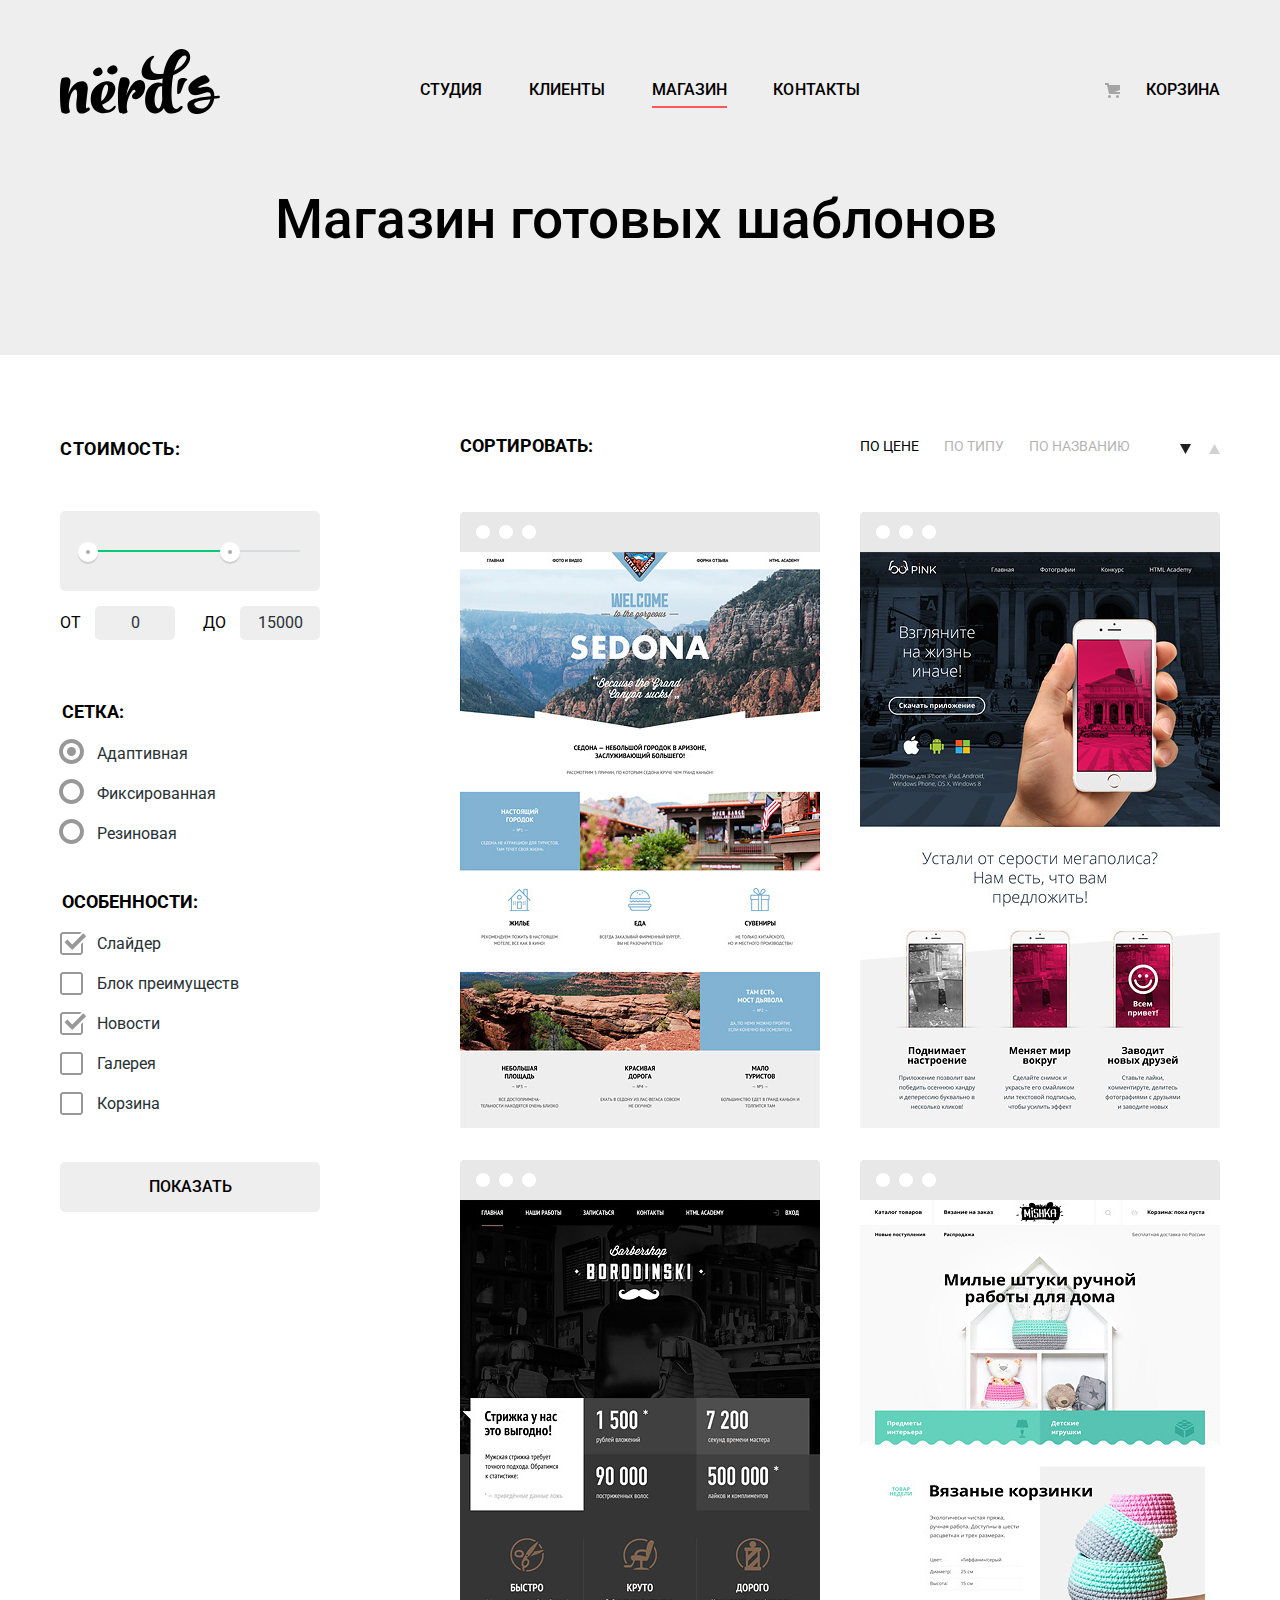
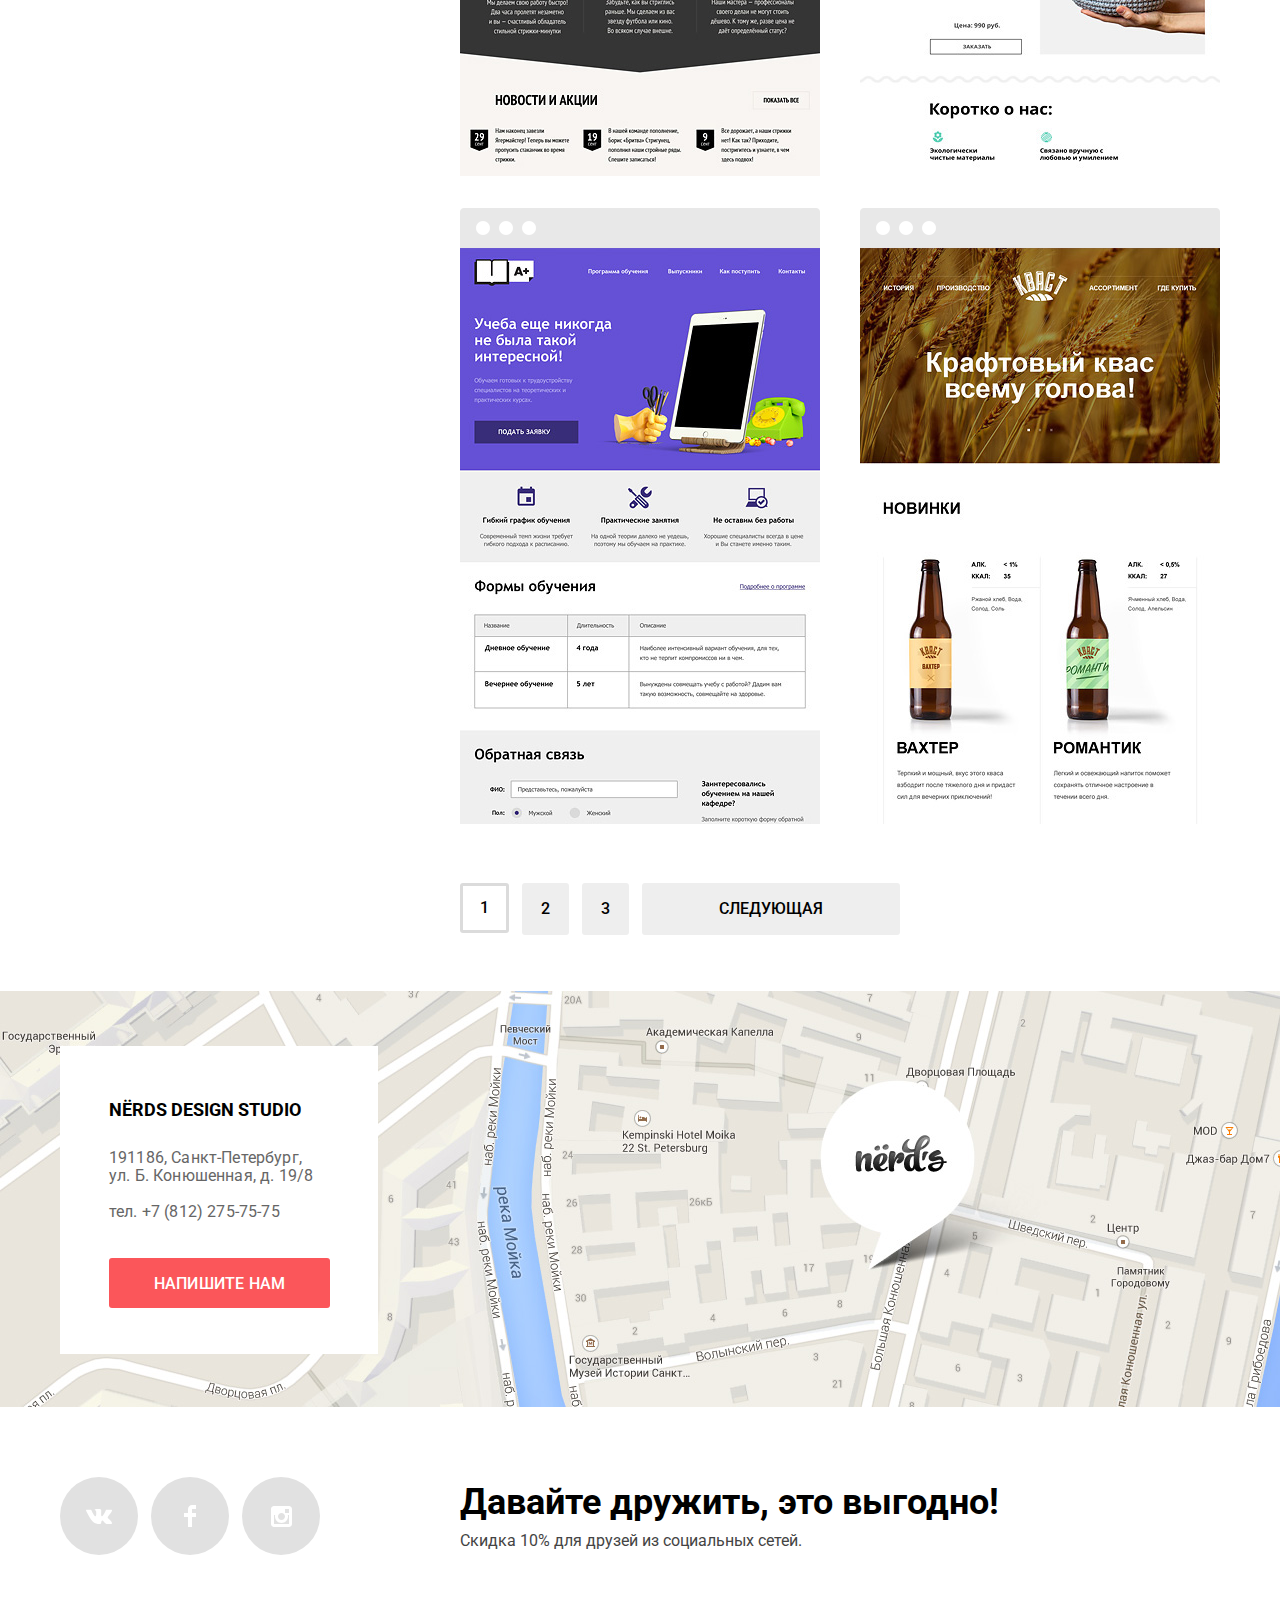
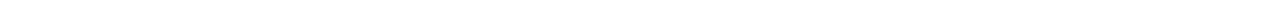
==== commit 94c2a872: "Правки" ====
--- a/catalog.html
+++ b/catalog.html
@@ -5,7 +5,7 @@
 	<title>HTML Academy: Нёрдс</title>
 	<link href="https://fonts.googleapis.com/css?family=Roboto:400,500,700&amp;subset=cyrillic" rel="stylesheet">
 	<link rel="stylesheet" href="css/normalize-min.css">
-	<link rel="stylesheet" href="css/style-min.css">
+	<link rel="stylesheet" href="css/style.css">
 </head>
 <body class="inner-page">
 	<header class="header">
--- a/css/style.css
+++ b/css/style.css
@@ -0,0 +1,1552 @@
+body {
+	margin: 0;
+	padding: 0;
+	min-width: 1200px;
+
+	font-family: Roboto, Arial, sans-serif;
+	font-size: 16px;
+	line-height: 24px;
+	font-weight: 400;
+	color: #000000;
+
+	background-color: #ffffff;
+}
+a {
+	text-decoration: none;
+}
+
+.container {
+	width: 1200px;
+	margin: 0 auto;
+	padding: 0 20px;
+	-webkit-box-sizing: border-box;
+	        box-sizing: border-box;
+}
+
+.visually-hidden {
+  position: absolute;
+  width: 1px;
+  height: 1px;
+  clip: rect(0 0 0 0);
+}
+/*кнопки*/
+.btn {
+	position: relative;
+	display: inline-block;
+	padding: 17px 16px 15px;
+	font-weight: 500;
+	font-size: 16px;
+	line-height: 18px;
+	font-family: inherit;
+	vertical-align: middle;
+	text-align: center;
+	text-transform: uppercase;
+	text-decoration: none;
+	letter-spacing: 0.012em;
+	border: none;
+	border-radius: 3px;
+	cursor: pointer;
+}
+
+.btn:focus {
+    -webkit-box-shadow: 0 0 3px 1px rgb(141, 165, 230);
+            box-shadow: 0 0 3px 1px rgb(141, 165, 230);
+}
+.btn:active {
+  	color: rgba(255, 255, 255, 0.3);
+    -webkit-box-shadow: 0 3px rgba(0, 0, 0, 0.1) inset;
+            box-shadow: 0 3px rgba(0, 0, 0, 0.1) inset;
+}
+.slide-btn {
+	width: 240px;
+	padding: 15px 0;
+}
+.red-btn {
+  	color: #ffffff;
+  	background-color: #fb565a;
+}
+.features-btn {
+	padding: 15px 39px;
+}
+.red-btn:hover,
+.red-btn:focus {
+  	background-color: #e74246;
+}
+
+.red-btn:active {
+  	background-color: #d7373b;
+}
+.green-btn{
+  	color: rgb(255, 255, 255);
+  	background-color: #00ca74;
+}
+.green-btn:hover,
+.green-btn:focus {
+  	background-color: #00bc6c;
+}
+.green-btn:active {
+  	background-color: #00aa62;
+}
+.yellow-btn{
+  	color: #ffffff;
+  	background-color: #efc84a;
+}
+.yellow-btn:hover,
+.yellow-btn:focus {
+  	background-color: #eab534;
+}
+.yellow-btn:active {
+  	background-color: #eab534;
+}
+
+.social-button {
+	display: -webkit-box;
+	display: -ms-flexbox;
+	display: flex;
+	-webkit-box-align: center;
+	    -ms-flex-align: center;
+	        align-items: center;
+	-webkit-box-pack: center;
+	    -ms-flex-pack: center;
+	        justify-content: center;
+	height: 78px;
+	width: 78px;
+	background-color: #e1e1e1;
+	border-radius: 50%;
+}
+
+.social-button:hover {
+	background-color: #e74246;
+}
+
+.social-button:focus {
+	background-color: #d7373b;
+	-webkit-box-shadow: inset 0 3px 0 0 #c23235;
+	        box-shadow: inset 0 3px 0 0 #c23235;
+}
+.social-button:hover path {
+	fill: #ffffff;
+}
+.social-button:focus path {
+	fill: rgba(227,115,118, 0.3);
+}
+.write-btn {
+	min-width: 189px;
+  	
+}
+/*Кнопки*/
+.header {
+	background-color: #eeeeee;
+
+	margin-bottom: 80px;
+}
+.main-navigation {
+	display: -webkit-box;
+	display: -ms-flexbox;
+	display: flex;
+	
+}
+.main-header-logo {
+	
+	width: 160px;
+	margin-right: 200px;
+	margin-top: 49px;
+}
+.site-navigation {
+	display: -webkit-box;
+	display: -ms-flexbox;
+	display: flex;
+	-webkit-box-pack: justify;
+	    -ms-flex-pack: justify;
+	        justify-content: space-between;
+	-ms-flex-wrap: wrap;
+	    flex-wrap: wrap;
+	width: 440px;
+	margin-right: auto;
+	margin-top: 75px;
+	padding: 0;
+	letter-spacing: 0.0047em;
+}
+.site-navigation-current {
+  position: relative;
+}
+
+.site-navigation-current a:not([href]) {
+  background-color: #000000;
+}
+
+.site-navigation-current::after {
+  content: "";
+
+  position: absolute;
+  left: 0;
+  bottom: 0;
+
+  height: 2px;
+  width: 100%;
+
+  background-color: #fb565a;
+}
+.cart {
+	position: relative;
+
+	width: 160px;
+	margin-top: 75px;
+
+	padding: 0px;
+
+	text-align: right;
+}
+.cart-current {
+  position: relative;
+}
+.cart::before {
+	content: "";
+
+	position: absolute;
+	top: 8px;
+	left: 45px;
+
+	width: 15px;
+	height: 15px;
+
+	background-image: url(../img/cart-icon.svg);
+	background-repeat: no-repeat;
+	background-position: 0 0;
+	opacity: 0.3;
+}
+
+.cart-current a:not([href]) {
+  background-color: #000000;
+}
+.cart-current::after {
+  content: "";
+
+  position: absolute;
+  bottom: 0;
+  left: 50px;
+  right: 1px;
+
+  height: 2px;
+
+  background-color: #fb565a;
+}
+
+a.main-header-logo:hover {
+	opacity: 0.8;
+}
+a.main-header-logo:focus {
+	opacity: 0.3;
+}
+
+.main-navigation {
+	font-size: 16px;
+	line-height: 30px;
+	color: #000000;
+	text-transform: uppercase;
+	font-weight: 500;
+}
+
+.site-navigation {
+	list-style: none;
+}
+
+.site-navigation a,
+.cart {
+	color: #000000;
+}
+.site-navigation a:hover,
+.cart:hover {
+	color: #fb565a; 
+}
+.site-navigation a:focus,
+.cart:focus {
+	color: rgba(0,0,0,0.3); 
+}
+.slider {
+	position: relative;
+	background-color: #eeeeee;
+}
+.slides {
+	margin: 0;
+	padding: 0;
+}
+.slide {
+	display: none;
+	padding: 67px 0 83px 0;	
+}
+.slide:nth-child(1) {
+	display: block; 
+}
+.slide:nth-child(1) {
+	background-image: url("../img/slider-1.png");
+	background-repeat: no-repeat;
+	background-position: 433px 9px;
+}
+.slide:nth-child(2) {
+	background-image: url("../img/slider-2.png");
+	background-repeat: no-repeat;
+	background-position: 100% 0;
+}
+.slide:nth-child(3) {
+	background-image: url("../img/slider-3.png");
+	background-repeat: no-repeat;
+	background-position: 100% 20px;
+}
+.slide h3 {
+	width: 600px;
+	margin: 0;
+	margin-bottom: 28px;
+
+	font-size: 55px;
+	line-height: 55px;
+	font-weight: 500;
+}
+.slide p {
+	font-size: 16px;
+	line-height: 24px;
+	margin: 0;
+	margin-bottom: 40px;
+	max-width: 430px;
+
+	color: #283136;
+}
+.slider-controls {
+	position: absolute;
+	left: 50%;
+	bottom: 104px;
+	z-index: 100; 
+
+	width: 160px;
+	height: 18px;
+
+	text-align: center;
+	font-size: 0;
+	-webkit-transform: translateX(-50%);
+	    -ms-transform: translateX(-50%);
+	        transform: translateX(-50%);
+}
+.slider-controls i {
+	position: relative;
+
+	display: inline-block;
+	vertical-align: middle;
+	width: 18px;
+	height: 18px;
+	padding: 8px; 
+	border-radius: 50%; 
+	cursor: pointer; 
+}
+
+.slider-controls i::after {
+	content: ""; 
+	
+	position: absolute;
+	top: 8px; 
+	left: 8px;
+	z-index: 1;
+	
+	width: 18px;
+	height: 18px;
+
+	background: #ffffff;
+	border-radius: 50%;
+}
+
+.slider-controls .active::before {
+	content: "";
+
+	position: absolute;
+
+	top: 50%;
+	left: 50%;
+	z-index: 2;
+
+	width: 4px;
+  	height: 4px;
+  	margin: -4px;
+  
+  	background-color: inherit;
+  	border: 2px solid #c1c1c1;
+  	border-radius: 50%;
+
+}
+.main-container { 
+	color: #000000;
+
+	background-color: #ffffff;	
+}
+.features-list {
+	list-style: none;
+
+	margin: 0px;
+	padding: 0px;
+
+	display: -webkit-box;
+
+	display: -ms-flexbox;
+
+	display: flex;
+	-webkit-box-pack: start;
+	    -ms-flex-pack: start;
+	        justify-content: flex-start;
+	border-bottom: 2px solid #eeeeee;
+}
+
+.features-item {
+	width: 300px;
+
+	margin-right: 100px;
+	margin-bottom: 80px;
+}
+.features-list h3 {
+	font-size: 24px;
+	line-height: 30px;
+	font-weight: 500;
+
+	margin: 0;
+	padding: 0;
+
+	margin-top: 19px;
+	margin-bottom: 15px;
+}
+.features-list p {
+	display: block;
+
+	width: 260px;
+	font-size: 16px;
+	line-height: 24px;
+	color: #283136;
+
+	margin: 0;
+	padding: 0;
+
+	margin-bottom: 33px;
+}
+
+.features-item a {
+	color: #ffffff;
+	font-size: 16px;
+	line-height: 18px;
+	text-transform: uppercase; 
+}
+.info {
+	display: -webkit-box;
+	display: -ms-flexbox;
+	display: flex;
+	-webkit-box-pack: justify;
+	    -ms-flex-pack: justify;
+	        justify-content: space-between;
+	margin-top: 40px;
+	padding-bottom: 49px;
+    border-bottom: 1px solid #eeeeee;
+}
+
+.info-description {
+	width: 700px;
+}
+.info-stats {
+	width: 360px;
+}
+
+.info-title {
+	font-size: 45px;
+	line-height: 45px;
+	font-weight: 500;
+	text-align: left;
+
+	margin: 0;
+	padding: 0;
+
+	margin-top: 35px;
+	margin-bottom: 33px;
+}
+.info-lead {
+	display: block;
+	width: 660px;
+
+	font-size: 16px;
+	line-height: 24px;
+
+	color: #283136;
+
+	margin: 0;
+	padding: 0;
+
+	margin-bottom: 39px;
+}
+.info-features {
+	list-style: none;
+
+	margin: 0;
+	padding: 0;
+}
+.info-features li {
+	position: relative;
+
+	margin-left: 36px;
+	margin-bottom: 24px;
+}
+
+.info-features li::before {
+	content: "";
+	position: absolute;
+
+	top: 10px;
+	left: -37px;
+
+	width: 25px;
+	height: 2px;
+
+	background-color: #fb565a;
+}
+.info-features-title {
+	font-size: 16px;
+	line-height: 24px;
+	font-weight: 700;
+	text-transform: uppercase;
+
+	margin: 0;
+	padding: 0;
+
+	margin-bottom: 23px;
+}
+.info-logo {
+	margin-bottom: 30px;
+}
+.info-stats b {
+	display: block;
+
+	font-size: 16px;
+	line-height: 24px;
+	font-weight: 700;
+	text-transform: uppercase;
+
+	margin: 0;
+	padding: 0;
+	margin-left: 16px;
+	margin-bottom: 24px;
+}
+.info-stats-table {
+	width: 100%;
+	margin: 0;
+	padding: 0;
+	margin-top: 40px;
+	border-collapse: collapse;
+}
+.info-stats-table td {
+	padding: 7px 23px 15px 0;
+}
+.table-percent {
+	font-size: 45px;
+	line-height: 37px;
+	font-weight: 700;
+}
+.table-percent span {
+	font-size: 23px;
+	line-height: 20px;
+	font-weight: 700;
+
+	vertical-align: top;
+}
+.table-text {
+	font-size: 16px;
+	line-height: 18px;
+	color: #283136;
+	font-weight: 400;
+}
+.carousel {
+	margin-bottom: 80px
+}
+.carousel {
+  	margin: 0 auto;
+  	width: 1160px;
+}
+.carousel-list  {
+  
+  	display: -webkit-box;
+  
+  	display: -ms-flexbox;
+  
+  	display: flex;
+  
+  	-webkit-box-pack: justify;
+  
+      	-ms-flex-pack: justify;
+  
+          	justify-content: space-between;
+    -ms-flex-wrap: wrap;
+        flex-wrap: wrap;
+  	margin-top: 0;
+  	padding: 0;
+  	margin-bottom: 76px;
+  	border-top: 2px solid #eeeeee;
+  	border-bottom: 2px solid #eeeeee;
+}
+.carousel-item {
+	position: relative;
+}
+.carousel-item::after {
+  	content: " ";
+
+  	position: absolute;
+  	right: -20px;
+  	top: 62px;
+
+  	display: block;
+  	width: 3px;
+  	height: 52px;
+  	background-color:#eeeeee;
+}
+
+.carousel-item:last-child::after {
+  	content: none;
+}
+.carousel-item {
+  	display: -webkit-box;
+  	display: -ms-flexbox;
+  	display: flex;
+  	-webkit-box-pack: justify;
+      	-ms-flex-pack: justify;
+          	justify-content: space-between;
+  	width: 260px;
+  	height: 180px;
+  	padding: 0;
+  	margin: 0;
+  	text-align: center;
+  	vertical-align: middle;
+}
+
+.carousel-item a {
+	width: 100%;
+	opacity:  0.2; 
+}
+.carousel-item a:hover {
+	opacity: 1;
+}
+
+.carousel-item a:focus {
+	opacity:  0.1;
+}
+
+/*catalog*/
+.inner-page .header {
+	margin-bottom: 79px;
+	min-height: 355px;
+}
+.page-title {
+	font-size: 55px;
+	line-height: 55px;
+	-webkit-box-align: center;
+	    -ms-flex-align: center;
+	        align-items: center;
+	font-weight: 500;
+	margin: 0;
+	padding: 0;
+
+	margin-top: 68px;
+	margin-left: 215px;
+}
+.filter-option,
+.sorting-list,
+.sorting-direction {
+	list-style: none;
+}
+.filter-item {
+	margin: 0;
+	padding: 0;
+	border: none;
+	margin-bottom: 57px;
+}
+.range-filter {
+	width: 260px;
+	margin-top: 47px;
+}
+.range-controls {
+	position: relative;
+
+	height: 41px;
+	background-color: #eeeeee;
+	border-radius: 5px;
+
+	margin-bottom: 15px;
+	padding-top: 39px;
+	padding-right: 20px;
+	padding-left: 20px; 
+}
+.range-controls .scale {
+	height: 2px;
+	background-color: #d7dcde;
+}
+.range-controls .bar {
+	width: 70%;
+	height: 2px;
+
+	background-color: #00ca74;
+}
+.range-controls .toggle {
+	position: absolute;
+	top: 31px;
+	left: 0;
+	width: 4px;
+	height: 4px;
+	padding: 0;
+
+	border: 8px solid #ffffff;
+	background-color: #ababab;
+	-webkit-box-shadow: 0 2px 1px 0 #cfcfcf;
+	        box-shadow: 0 2px 1px 0 #cfcfcf;
+	border-radius: 50%;
+	cursor: pointer;
+}
+.range-controls .toggle-min {
+	left: 18px;
+}
+.range-controls .toggle-max {
+	left: 160px;
+}
+.price-controls {
+	font-size: 0;
+}
+.price-controls label {
+	display: inline-block;
+	width: 50%;
+	vertical-align: middle;
+
+	font-size: 16px;
+	text-transform: uppercase;
+}
+.price-controls input {
+	width: 60px;
+	padding: 8px 10px;
+	margin-left: 10px;
+
+	font-family: Roboto, Arial, sans-serif;
+	font-size: 16px;
+	text-align: center;
+	color: #283136;
+
+	border: none;
+	border-radius: 5px;
+	background-color: #eeeeee;
+}
+.max-price {
+	text-align: right;
+}
+
+.filters-col {
+	width: 260px;
+
+}
+
+.filter ul {
+	margin: 0;
+	padding: 0;
+	margin-top: 15px;
+}
+.filter fieldset {
+ 	border: none;
+ 	padding: 0;
+}
+.filter legend {
+	padding: 0;
+	margin: 0;
+
+ 	font-size: 18px;
+ 	line-height: 30px;
+  	font-weight: 700;
+  	text-transform: uppercase;
+}
+.filter-item-cost {
+	letter-spacing: 0.03em;
+
+}
+.filter-grid {
+	margin-bottom: 25px;
+}
+.filter-features {
+	margin-bottom: 30px;
+}
+.filter-option {
+	position: relative;
+	display: block;
+
+	margin-bottom: 16px;
+	margin-left: 35px;
+}
+.filter-option label {
+	font-size: 16px;
+	line-height: 20px;
+	color: #283136;
+}
+.filter-option label:focus {
+	color: #000000;
+}
+.filter-option label:disabled {
+	color: #283136;
+	opacity: 0.3;
+}
+
+.filter-radio + label::before {
+	content: "";
+	position: absolute;
+
+	left: -38px;
+	top: -3px;
+
+	width: 27px;
+	height: 25px;
+
+	background-image: url(../img/radio-off.svg);
+	background-repeat: no-repeat;
+	background-position: 0 0;
+	opacity: 0.4;
+}
+.filter-radio:checked + label::before {
+	content: "";
+	position: absolute;
+
+	width: 27px;
+	height: 25px;
+
+	left: -38px;
+	top: -3px;
+
+	background-image: url(../img/radio-on.svg);
+	background-repeat: no-repeat;
+	background-position: 0 0;
+	opacity: 0.4;
+}
+.filter-checkbox + label::before {
+	content: "";
+	position: absolute;
+
+	width: 27px;
+	height: 25px;
+
+	left: -37px;
+	top: 0px;
+
+	background-image: url(../img/checkbox-off.svg);
+	background-repeat: no-repeat;
+	background-position: 0 0;
+	opacity: 0.4;
+}
+.filter-checkbox:checked + label::before {
+	content: "";
+	position: absolute;
+	width: 27px;
+	height: 25px;
+	left: -37px;
+	top: 0px;
+
+	background-image: url(../img/checkbox-on.svg);
+	background-repeat: no-repeat;
+	background-position: 0 0;
+	opacity: 0.4;
+}
+.filter-input + label:hover,
+.filter-input + label:hover::before,
+.filter-checkbox:focus + label,
+.filter-radio:focus + label,
+.filter-checkbox:focus + label::before,
+.filter-radio:focus + label::before
+ {
+	opacity: 1;
+	color: #000000;
+}
+.filter-checkbox:disabled + label,
+.filter-radio:disabled + label::before,
+.filter-input:disabled + label,
+.filter-input:disabled + label::before { 
+	opacity: 0.1;
+}
+
+.filter-button {
+	border: none;
+	background-color: #eeeeee;
+	font-size: 16px;
+	line-height: 18px;
+	text-transform: uppercase;
+	font-weight: 500;
+
+	padding: 0;
+	width: 100%;
+
+	text-align: center;
+	vertical-align: middle;
+
+	padding: 16px;
+	-webkit-box-sizing: border-box;
+	        box-sizing: border-box;
+	border-radius: 5px;
+}
+.filter-button:hover {
+	background-color: #dfdfdf; 
+}
+.filter-button:focus {
+	background-color: #d5d5d5;
+	color: rgba(0,0,0,0.3);
+	-webkit-box-shadow: 2px 0 solid #bfbfbf;
+	        box-shadow: 2px 0 solid #bfbfbf;
+}
+.filters-block {
+	display: -webkit-box;
+	display: -ms-flexbox;
+	display: flex;
+	-webkit-box-pack: start;
+	    -ms-flex-pack: start;
+	        justify-content: flex-start;
+	-webkit-box-align: start;
+	    -ms-flex-align: start;
+	        align-items: flex-start;
+	margin-top: 3px;
+}
+.sort {
+	font-size: 18px;
+	line-height: 18px; 
+	text-transform:uppercase;
+	font-weight: 700;
+	margin: 0;
+	padding: 0;
+
+	width: 400px;
+}
+
+.sorting-list {
+
+	display: -webkit-box;
+
+	display: -ms-flexbox;
+
+	display: flex;
+	-ms-flex-wrap: wrap;
+	    flex-wrap: wrap;
+	-webkit-box-align: start;
+	    -ms-flex-align: start;
+	        align-items: flex-start;
+	padding: 0;
+	margin: 0;
+	margin-bottom: 57px;
+	width: 300px;
+ 	margin-right: 20px;
+	text-transform: uppercase;
+	
+}
+.sorting-list li {
+
+	font-size: 14px;
+	line-height: 18px;
+	margin-right: 25px;
+
+}
+.sorting-list a {
+	color: #000000;
+	opacity: 0.3;
+}
+.sorting-list a:hover,
+.sorting-list a:focus {
+	opacity: 0.6;
+}
+
+.sorting-list a:active,
+.sorting-list-current {
+	opacity: 1;
+}
+
+
+.sorting-direction {
+	display: -webkit-box;
+	display: -ms-flexbox;
+	display: flex;
+	-webkit-box-pack: justify;
+	    -ms-flex-pack: justify;
+	        justify-content: space-between;
+	-webkit-box-align: center;
+	    -ms-flex-align: center;
+	        align-items: center;
+	margin: 0;
+	padding: 0;
+	width: 40px
+}
+
+.sorting-link {
+	opacity: 0.2;
+}
+
+.sorting-link:hover {
+	opacity: 0.5;
+}
+
+.sorting-link-current {
+	opacity: 1.0;
+}
+
+
+.catalog-list {
+	display: -webkit-box;
+	display: -ms-flexbox;
+	display: flex;
+	-ms-flex-wrap: wrap;
+	    flex-wrap: wrap;
+	padding: 0;
+	margin: 0;
+	margin-bottom: 27px;
+}
+.catalog-col{
+	width: 760px;
+}
+.catalog-colums {
+	display: -webkit-box;
+	display: -ms-flexbox;
+	display: flex;
+	-webkit-box-pack: justify;
+	    -ms-flex-pack: justify;
+	        justify-content: space-between;
+}
+
+.catalog-item {
+	position: relative;
+	width: 358px;
+	margin-bottom: 25px;
+	margin-right: 42px;
+}
+
+.catalog-item-info {
+	display: none;
+	position: absolute;
+	margin: 0;
+	width: 240px;
+	height: 160px;
+	bottom: 0;
+	left: 0;
+	background-color: #eeeeee;
+	padding: 28px 60px 50px 60px;
+}
+
+.catalog-item::before {
+	content: "";
+	display: block;
+	width: 360px;
+	height: 40px;
+
+	background-image: url(../img/browser.png);
+	background-repeat: no-repeat;
+	background-position: 0 0;
+	opacity: 0.12;
+}
+.catalog-item:hover .catalog-item-info {
+	display: block;
+} 
+
+
+.catalog-item:hover {
+	-webkit-box-shadow: 0 6px 15px rgba(0,1,1,.25);
+	        box-shadow: 0 6px 15px rgba(0,1,1,.25);
+}
+.catalog-item:hover::before {
+
+	opacity: 1;
+}
+.catalog-item h3 {
+	margin: 0;
+	font-size: 18px;
+	line-height: 30px;
+	font-weight: 700;
+	-webkit-box-align: center;
+	    -ms-flex-align: center;
+	        align-items: center;
+	margin-left: 83px;
+	margin-bottom: 15px;
+	text-transform: uppercase;
+}
+.catalog-item-title a{
+	color: #000000;
+}
+.catalog-item-info p {
+	width: 200px;
+	text-align: center;
+	margin: 0;
+	
+	color: #666666;
+	font-size: 16px;
+	line-height: 18px;
+
+	-webkit-box-align: center;
+
+	    -ms-flex-align: center;
+
+	        align-items: center;
+
+	margin-left: 20px;
+	margin-bottom: 45px;
+}
+
+.catalog-btn {
+	border: none;
+	border-radius: 3px;
+	background-color: #fb565a;
+	color: #ffffff;
+	font-size: 16px;
+	line-height: 18px;
+	text-align: center;
+	text-transform: uppercase;
+
+	padding: 15px 60px;
+
+	margin-bottom: 50px;
+	margin-left: 20px;
+}
+/*кнопки цвет не меняют(((*/
+.catalog-btn:hover {
+	background-color: #fb565a;
+	color: #ffffff;
+}
+.catalog-btn:focus {
+	background-color: #e74246;
+	
+}
+.catalog-btn:active {
+	background-color: #d7373b;
+
+}
+
+.catalog-item:nth-child(2n) {
+	margin-right: 0px;
+}
+
+
+.pagination-list {
+	display: -webkit-box;
+	display: -ms-flexbox;
+	display: flex;
+	-ms-flex-wrap: wrap;
+	    flex-wrap: wrap;
+	padding: 0;
+	margin: 0;
+	list-style: none;
+	margin-bottom: 56px
+}
+.pagination-item {
+	margin-right: 13px;
+}
+.pagination-item:last-child {
+	margin-right: 0;
+}
+.pagination-item a {
+	display: block;
+	padding: 17px 19px;
+
+	font-size: 16px;
+	line-height: 18px;
+	color: #000000;
+	font-weight: 500;
+	text-align: center;
+
+	background-color: #eeeeee;
+	text-transform: uppercase;
+	border-radius: 3px;
+}
+.pagination-item a:hover {
+	background-color: #dfdfdf;
+}
+.pagination-item a:focus {
+	background-color: #d5d5d5;
+	color: rgba(0,0,0,0.3);
+}
+
+.pagination-item a:active {
+	background-color: #d5d5d5;
+	color: #000000;
+	-webkit-box-shadow: 0 3px 0 #bfbfbf inset;
+	        box-shadow: 0 3px 0 #bfbfbf inset;
+	color: #959595;
+}
+.pagination-item-current a {
+	background-color: #ffffff;
+	border: 3px solid #dbdbdb;
+	padding: 13px 17px;
+
+}
+.pagination-item-next a {
+	width: 220px;
+}
+
+.footer {
+	color: #000000;
+	background-color: #ffffff;
+}
+
+.map {
+	background-image: url(../img/map.jpg);
+	background-color: #e9e5dc;
+	background-repeat: no-repeat;
+	background-position: 0 0;
+	background-size: cover;
+
+	width: 100%;
+	height: 416px;
+	position: relative;
+	
+}
+.map iframe {
+	width: 100%;
+	border: 0;
+	z-index: 0;
+}
+
+.write-us {
+	position: absolute;
+	width: 220px;
+	height: 210px;
+	padding: 49px 49px;
+	background-color: #ffffff;
+	top: 55px;
+	z-index: 1;
+}
+.write-title {
+	font-size: 18px;
+	line-height: 30px;
+	text-transform: uppercase;
+	font-weight: 700;
+	margin: 0;
+	padding: 0;
+}
+
+.write-contact {
+	width: 210px;
+	display: block;
+	color: #666666;
+	font-size: 16px;
+	line-height: 18px;
+	margin: 0;
+	padding: 0;
+
+	margin-top: 24px; 
+	letter-spacing: 0.01em;
+}
+.write-contact-1 {
+	margin-bottom: 18px;
+}
+.write-contact-2 {
+	margin-bottom: 37px;
+}
+
+.footer-row .container {
+	display: -webkit-box;
+	display: -ms-flexbox;
+	display: flex;
+	-webkit-box-pack: start;
+	    -ms-flex-pack: start;
+	        justify-content: flex-start;
+}
+.footer-text {
+	width: 560px;
+}
+.footer-text-title {
+	font-size: 36px;
+	line-height: 36px;
+	font-weight: 700;
+	color: #000000;
+
+	margin: 0;
+	padding: 0;
+
+	margin-top: 77px; 
+}
+
+.footer-text-description {
+	font-size: 16px;
+	line-height: 22px;
+	color: #444444;
+
+	margin: 0;
+	padding: 0;
+
+	margin-top: 10px;
+}
+.social-icon {
+	margin: 70px 140px 70px 0;
+}
+.social-icon ul {
+	display: -webkit-box;
+	display: -ms-flexbox;
+	display: flex;
+	-ms-flex-wrap: wrap;
+	    flex-wrap: wrap;
+	-webkit-box-pack: justify;
+	    -ms-flex-pack: justify;
+	        justify-content: space-between;
+	width: 260px;
+	margin: 0 auto;
+	padding: 0;
+
+	list-style: none;
+}
+.social-icon a {
+	text-align: center;
+	color: #ffffff;
+}
+.social-icon a:hover {
+	background-color: #e74246;
+}
+.social-icon a:focus {
+	background-color: #d7373b;
+}
+
+/*ФОРМА*/
+@-webkit-keyframes bounce {
+	0% {
+    -webkit-transform: translateY(-2000px);
+            transform: translateY(-2000px);
+  	}
+
+  	70% {
+    	-webkit-transform: translateY(30px);
+    	        transform: translateY(30px);
+  	}
+
+  	90% {
+    	-webkit-transform: translateY(-10px);
+    	        transform: translateY(-10px);
+  	}
+
+  	100% {
+    	-webkit-transform: translateY(0);
+    	        transform: translateY(0);
+  	}
+	}
+@keyframes bounce {
+	0% {
+    -webkit-transform: translateY(-2000px);
+            transform: translateY(-2000px);
+  	}
+
+  	70% {
+    	-webkit-transform: translateY(30px);
+    	        transform: translateY(30px);
+  	}
+
+  	90% {
+    	-webkit-transform: translateY(-10px);
+    	        transform: translateY(-10px);
+  	}
+
+  	100% {
+    	-webkit-transform: translateY(0);
+    	        transform: translateY(0);
+  	}
+	}
+
+@-webkit-keyframes shake {
+  	0%,
+  	100% {
+    	-webkit-transform: translateX(0);
+    	        transform: translateX(0);
+  	}
+
+  	10%,
+  	30%,
+  	50%,
+  	70%,
+  	90% {
+    	-webkit-transform: translateX(-10px);
+    	        transform: translateX(-10px);
+  	}
+
+  	20%,
+  	40%,
+  	60%,
+  	80% {
+    	-webkit-transform: translateX(10px);
+    	        transform: translateX(10px);
+  	}
+}
+
+@keyframes shake {
+  	0%,
+  	100% {
+    	-webkit-transform: translateX(0);
+    	        transform: translateX(0);
+  	}
+
+  	10%,
+  	30%,
+  	50%,
+  	70%,
+  	90% {
+    	-webkit-transform: translateX(-10px);
+    	        transform: translateX(-10px);
+  	}
+
+  	20%,
+  	40%,
+  	60%,
+  	80% {
+    	-webkit-transform: translateX(10px);
+    	        transform: translateX(10px);
+  	}
+}
+
+.modal {
+	position: fixed;
+
+	color: #000000;
+
+	background-color: #ffffff;
+
+	-webkit-box-shadow: 0 30px 50px rgba(0, 0, 0, 0.7);
+
+	        box-shadow: 0 30px 50px rgba(0, 0, 0, 0.7);
+}
+
+.modal-wrt-us {
+	top: 50%;
+	left: 50%;
+	-webkit-transform: translate(-50%, -50%);
+	    -ms-transform: translate(-50%, -50%);
+	        transform: translate(-50%, -50%);
+
+	width: 960px;
+	z-index: 2;
+
+	display: none;
+}
+.appointment-info {
+	margin: 0;
+	padding: 0;
+	margin-bottom: 40px;
+}
+.modal-info {
+	margin: 0;
+	padding: 0;
+	padding-left: 100px;
+	padding-top: 65px;
+	padding-bottom: 40px;
+
+	font-size: 45px;
+	line-height: 45px;
+	font-weight: 500;
+}
+.appointment-form {
+	display: -webkit-box;
+	display: -ms-flexbox;
+	display: flex;
+  	-ms-flex-wrap: wrap;
+  	    flex-wrap: wrap;
+  	-webkit-box-pack: justify;
+  	    -ms-flex-pack: justify;
+  	        justify-content: space-between;
+  	margin: 0 100px;
+	margin-bottom: 84px;
+}
+.modal-show {
+  display: block;
+  
+  -webkit-animation: bounce 0.6s;
+  
+          animation: bounce 0.6s;
+}
+
+.modal-error {
+  -webkit-animation: shake 0.6s;
+          animation: shake 0.6s;
+}
+.appointment-form label {
+	display: block;
+	margin: 0;
+	font-size: 16px;
+	line-height: 18px;
+	font-weight: 700;
+	margin-bottom: 11px;
+}
+.appointment-form input[type="text"],
+.appointment-form input[type="email"] {
+	-webkit-box-sizing: border-box;
+	        box-sizing: border-box;
+	width: 359px;
+	padding: 10px 10px;
+}
+.appointment-form textarea {
+	-webkit-box-sizing: border-box;
+	        box-sizing: border-box;
+	width: 760px;
+	padding: 7px 13px;
+	padding-bottom: 55px;
+}
+.appointment-form input[type="text"],
+.appointment-form input[type="email"],
+.appointment-form textarea {
+	font: inherit;
+	color: rgba(68,68,68,0.5);
+	border: 2px solid #d7dcde;
+}
+.appointment-form input[type="text"]:hover,
+.appointment-form input[type="email"]:hover,
+.appointment-form textarea:hover {
+	border: 2px solid #b4b9bb;
+}
+
+.appointment-form input[type="text"]:focus,
+.appointment-form input[type="email"]:focus,
+.appointment-form textarea:focus {
+	border: 2px solid #000000;
+	color: #000000;
+}
+
+.appointment-form input[type="text"]:invalid,
+.appointment-form input[type="email"]:invalid,
+.appointment-form textarea:invalid {
+	border: 2px solid #e74246;
+	color: #e74246;
+}
+.modal-write-btn {
+	width: 260px;
+	padding: 15px 0;
+	border-radius: 5px;
+	background-color: #fb565a;
+	color: #ffffff;
+	font-size: 16px;
+	line-height: 18px;
+	text-transform: uppercase;
+}
+.modal-close {
+	position: absolute;
+	top: 78px;
+	right: 100px;
+
+	width: 28px;
+	height: 28px;
+	font-size: 0;
+	border: 0;
+	cursor: pointer;
+	opacity: 0.3;
+}
+.modal-close:hover {
+	opacity: 1;
+}
+
+.modal-close:active {
+	opacity: 0.1;
+	border: none;
+}
+.modal-close::before,
+.modal-close::after {
+	content: "";
+
+	position: absolute;
+
+	width: 25px;
+	height: 3px;
+	background-color: #fecccd;
+}
+.modal-close::before {
+	-webkit-transform: rotate(45deg);
+	    -ms-transform: rotate(45deg);
+	        transform: rotate(45deg);
+}
+.modal-close::after {
+	-webkit-transform: rotate(-45deg);
+	    -ms-transform: rotate(-45deg);
+	        transform: rotate(-45deg);
+}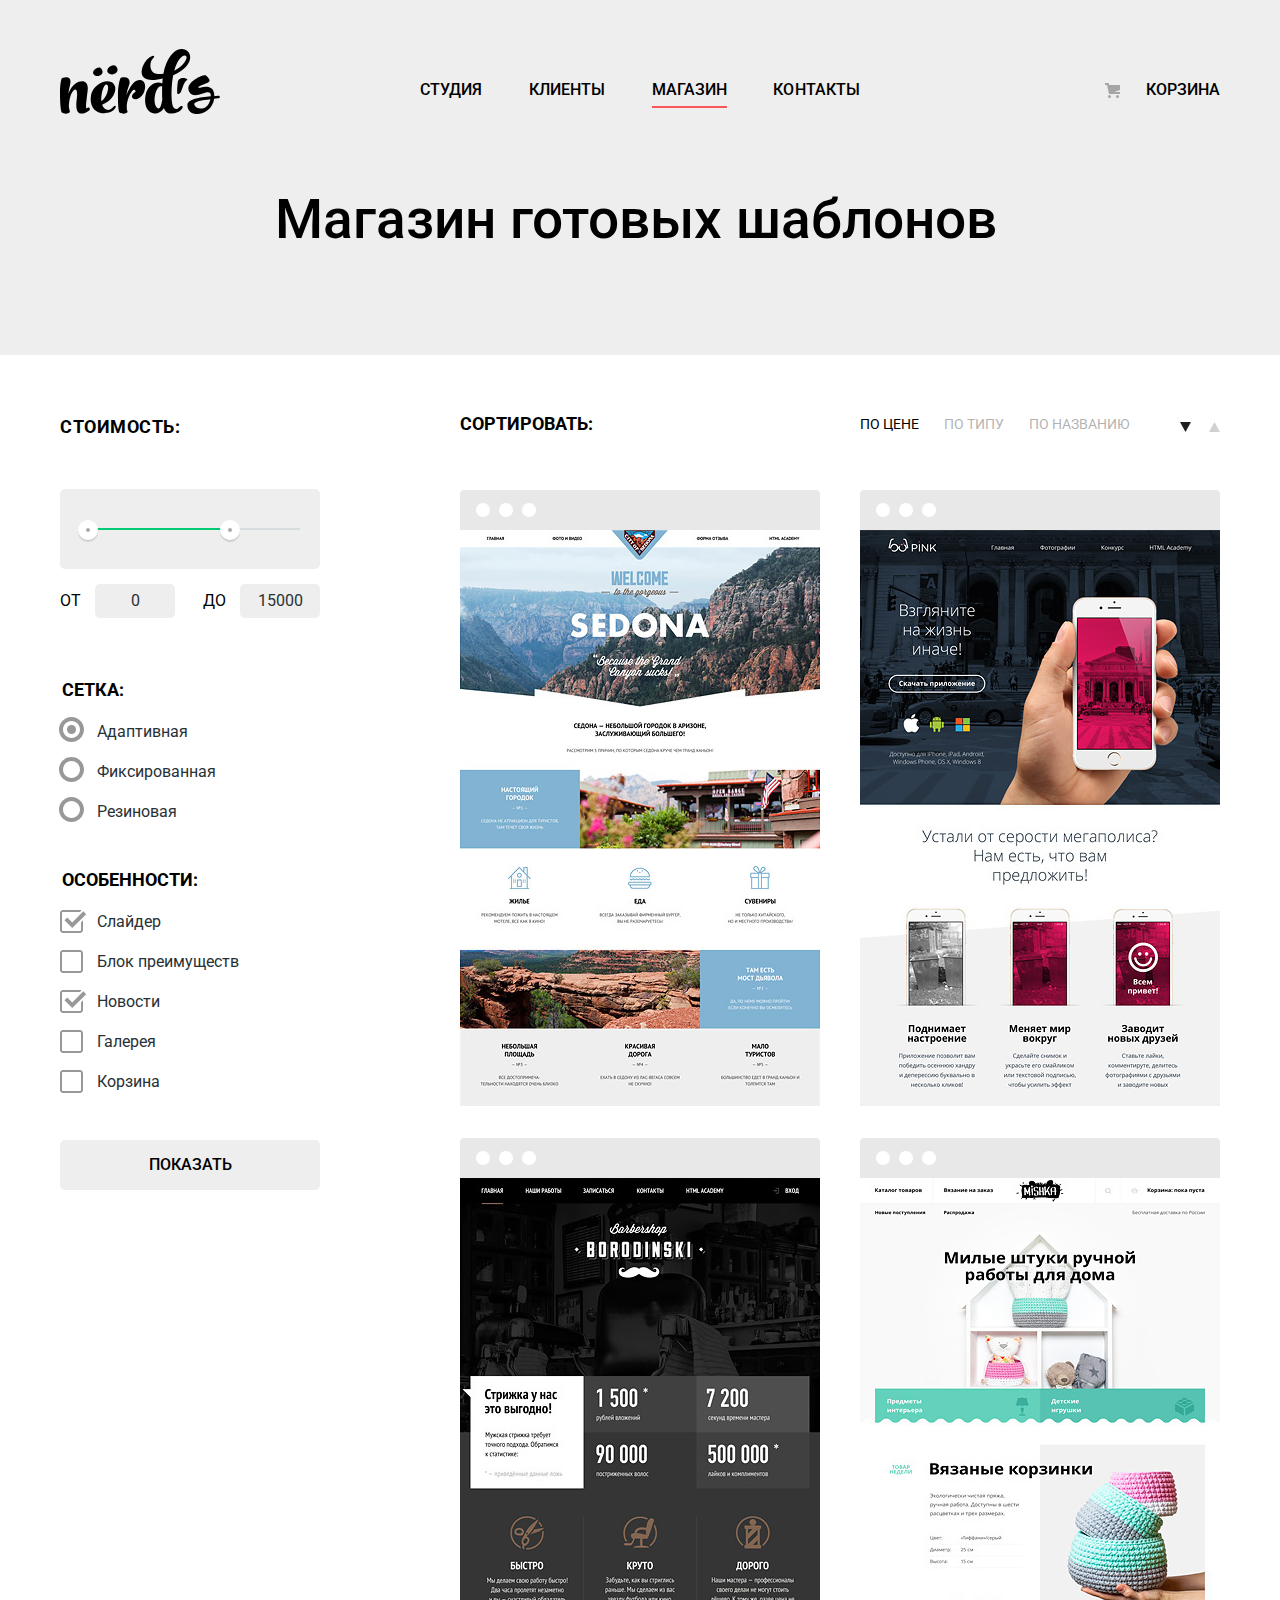
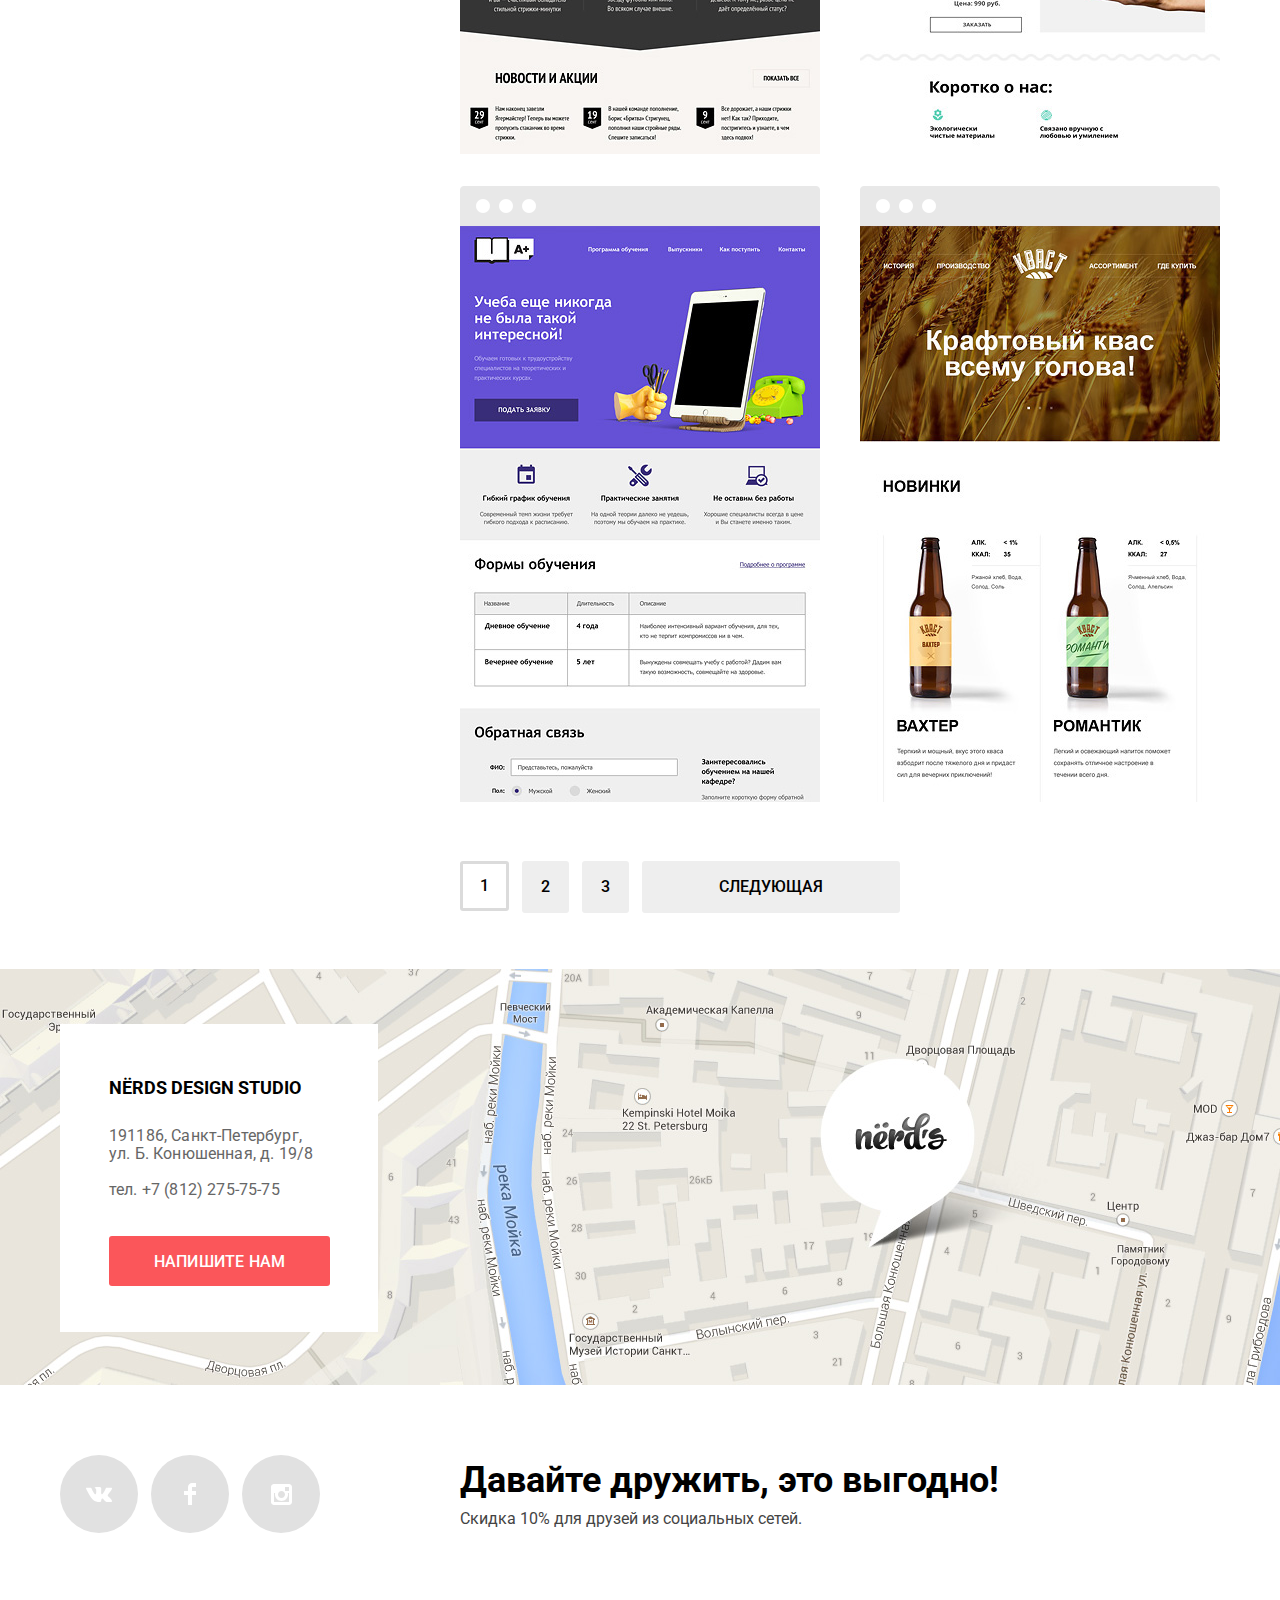
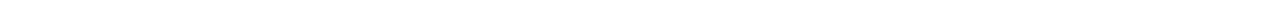
==== commit 1500eb2c: "Правки" ====
--- a/css/style.css
+++ b/css/style.css
@@ -631,7 +631,7 @@
 
 /*catalog*/
 .inner-page .header {
-	margin-bottom: 79px;
+	margin-bottom: 57px;
 	min-height: 355px;
 }
 .page-title {
@@ -1295,97 +1295,87 @@
 }
 
 /*ФОРМА*/
+
 @-webkit-keyframes bounce {
 	0% {
-    -webkit-transform: translateY(-2000px);
-            transform: translateY(-2000px);
+		margin-top: 100%;
   	}
 
-  	70% {
-    	-webkit-transform: translateY(30px);
-    	        transform: translateY(30px);
-  	}
-
-  	90% {
-    	-webkit-transform: translateY(-10px);
-    	        transform: translateY(-10px);
-  	}
-
-  	100% {
-    	-webkit-transform: translateY(0);
-    	        transform: translateY(0);
-  	}
+	70% {
+		margin-top: 70%;
 	}
+
+	90% {
+		margin-top: 50%;
+	}
+
+	100% {
+		margin-top: 0%;
+	}
+	}
+
 @keyframes bounce {
 	0% {
-    -webkit-transform: translateY(-2000px);
-            transform: translateY(-2000px);
+		margin-top: 100%;
   	}
 
-  	70% {
-    	-webkit-transform: translateY(30px);
-    	        transform: translateY(30px);
-  	}
-
-  	90% {
-    	-webkit-transform: translateY(-10px);
-    	        transform: translateY(-10px);
-  	}
-
-  	100% {
-    	-webkit-transform: translateY(0);
-    	        transform: translateY(0);
-  	}
+	70% {
+		margin-top: 70%;
 	}
 
+	90% {
+		margin-top: 50%;
+	}
+
+	100% {
+		margin-top: 0%;
+	}
+	}
+
+
 @-webkit-keyframes shake {
-  	0%,
-  	100% {
-    	-webkit-transform: translateX(0);
-    	        transform: translateX(0);
-  	}
-
-  	10%,
-  	30%,
-  	50%,
-  	70%,
-  	90% {
-    	-webkit-transform: translateX(-10px);
-    	        transform: translateX(-10px);
-  	}
-
-  	20%,
-  	40%,
-  	60%,
-  	80% {
-    	-webkit-transform: translateX(10px);
-    	        transform: translateX(10px);
-  	}
-}
+	0%,
+	100% {
+		margin: 0%;
+	}
+
+	10%,
+	30%,
+	50%,
+	70%,
+	90% {
+		margin: 10px;
+	}
+
+	20%,
+	40%,
+	60%,
+	80% {
+		margin: -10px;
+	}
+}
+
 
 @keyframes shake {
-  	0%,
-  	100% {
-    	-webkit-transform: translateX(0);
-    	        transform: translateX(0);
-  	}
-
-  	10%,
-  	30%,
-  	50%,
-  	70%,
-  	90% {
-    	-webkit-transform: translateX(-10px);
-    	        transform: translateX(-10px);
-  	}
-
-  	20%,
-  	40%,
-  	60%,
-  	80% {
-    	-webkit-transform: translateX(10px);
-    	        transform: translateX(10px);
-  	}
+	0%,
+	100% {
+		margin: 0%;
+	}
+
+	10%,
+	30%,
+	50%,
+	70%,
+	90% {
+		margin: 10px;
+	}
+
+	20%,
+	40%,
+	60%,
+	80% {
+		margin: -10px;
+	}
 }
 
 .modal {
@@ -1420,8 +1410,8 @@
 .modal-info {
 	margin: 0;
 	padding: 0;
-	padding-left: 100px;
-	padding-top: 65px;
+	padding-left: 96px;
+	padding-top: 72px;
 	padding-bottom: 40px;
 
 	font-size: 45px;
@@ -1512,15 +1502,22 @@
 }
 .modal-close {
 	position: absolute;
+	background-image: url("../img/close-cross.svg");
+    background-repeat: no-repeat;
+    background-position: center;
+    background-color: transparent;
+    font-size: 0;
 	top: 78px;
-	right: 100px;
+	right: 90px;
 
 	width: 28px;
 	height: 28px;
+
 	font-size: 0;
-	border: 0;
+	border: none;
 	cursor: pointer;
 	opacity: 0.3;
+
 }
 .modal-close:hover {
 	opacity: 1;
@@ -1529,24 +1526,4 @@
 .modal-close:active {
 	opacity: 0.1;
 	border: none;
-}
-.modal-close::before,
-.modal-close::after {
-	content: "";
-
-	position: absolute;
-
-	width: 25px;
-	height: 3px;
-	background-color: #fecccd;
-}
-.modal-close::before {
-	-webkit-transform: rotate(45deg);
-	    -ms-transform: rotate(45deg);
-	        transform: rotate(45deg);
-}
-.modal-close::after {
-	-webkit-transform: rotate(-45deg);
-	    -ms-transform: rotate(-45deg);
-	        transform: rotate(-45deg);
 }